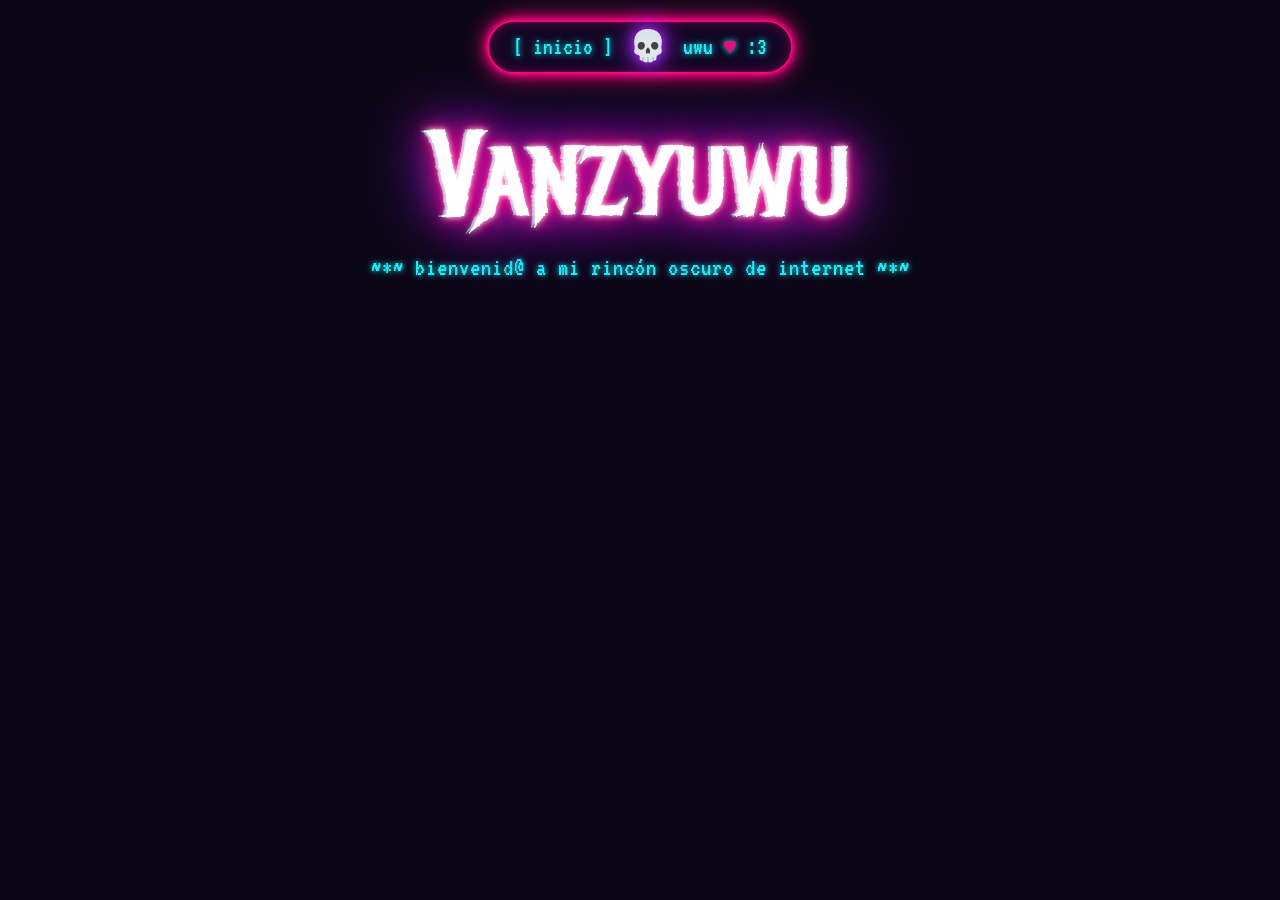
==== index.html @ c4cfd29f "feat: fondo de estrellas, menú píldora emo y título con glow Co-Authored-By: Claude Opus 5.5 <norepl" ====
<!DOCTYPE html>
<html lang="es">
<head>
  <meta charset="UTF-8">
  <meta name="viewport" content="width=device-width, initial-scale=1.0">
  <title>✦ Vanzy ✦ ~ mi rincón emo</title>
  <meta name="description" content="Página personal retro estilo MySpace / Scene / Emo 2000s">

  <!-- Fuentes: Metal Mania (títulos), VT323 (menús), Space Mono (texto) -->
  <link rel="preconnect" href="https://fonts.googleapis.com">
  <link rel="preconnect" href="https://fonts.gstatic.com" crossorigin>
  <link href="https://fonts.googleapis.com/css2?family=Metal+Mania&family=Space+Mono:ital,wght@0,400;0,700;1,400&family=VT323&display=swap" rel="stylesheet">

  <link rel="stylesheet" href="estilos.css">
</head>
<body>
  <!-- Fondo de estrellas animadas (se genera desde script.js) -->
  <div class="estrellas" aria-hidden="true"></div>

  <!-- Menú píldora emo -->
  <header class="cabecera" id="inicio">
    <nav class="menu-pildora" aria-label="Menú principal">
      <a href="#inicio" class="menu-link">[ inicio ]</a>
      <span class="menu-calavera" aria-hidden="true">💀</span>
      <a href="#sobre-mi" class="menu-link menu-uwu">uwu <span class="corazon">♥</span> :3</a>
    </nav>
  </header>

  <main class="contenedor">
    <!-- Título gigante con glow -->
    <div class="titulo-wrap">
      <h1 class="titulo-principal" data-texto="Vanzyuwu">Vanzyuwu</h1>
      <p class="subtitulo">~*~ bienvenid@ a mi rincón oscuro de internet ~*~</p>
    </div>

    <div class="grid-myspace">
      <!-- Columna izquierda: bienvenida, Top Bandas, películas, libros -->
      <section class="columna columna-izq"></section>

      <!-- Columna derecha: Spotify, Cositas sobre mí, Status / Mood -->
      <aside class="columna columna-der"></aside>
    </div>
  </main>

  <footer class="pie"></footer>

  <script src="script.js" defer></script>
</body>
</html>
---- estilos.css ----
/* =========================================================
   ✦ pagina-emo ✦ — estilos
   Estética retro Y2K / Scene / Emo / MySpace 2000s.
   El glow neón y los efectos llamativos son INTENCIONALES.
   Mobile-first: 1 columna por defecto, 2 columnas en pantallas grandes.
   ========================================================= */

/* ---------- Variables ---------- */
:root {
  --fondo: #0b0716;
  --cyan: #00ffff;
  --fucsia: #ff007f;
  --morado: #b026ff;
  --texto: #f1e9ff;

  --glow-cyan: 0 0 4px var(--cyan), 0 0 12px var(--cyan), 0 0 24px var(--cyan);
  --glow-fucsia: 0 0 4px var(--fucsia), 0 0 12px var(--fucsia), 0 0 24px var(--fucsia);
  --glow-morado: 0 0 4px var(--morado), 0 0 12px var(--morado), 0 0 24px var(--morado);

  --fuente-titulo: "Metal Mania", "Impact", fantasy;
  --fuente-menu: "VT323", "Courier New", monospace;
  --fuente-texto: "Space Mono", "Courier New", monospace;
}

/* ---------- Reset básico ---------- */
*,
*::before,
*::after {
  box-sizing: border-box;
}

html,
body {
  margin: 0;
  padding: 0;
}

body {
  min-height: 100vh;
  background: var(--fondo);
  color: var(--texto);
  font-family: var(--fuente-texto);
  font-size: 0.95rem;
  line-height: 1.6;
  overflow-x: hidden;
}

img {
  max-width: 100%;
  display: block;
}

/* ---------- Layout base (mobile-first) ---------- */
.contenedor {
  position: relative;
  z-index: 1;
  width: 100%;
  max-width: 1100px;
  margin: 0 auto;
  padding: 1rem;
}

.grid-myspace {
  display: grid;
  grid-template-columns: 1fr;
  gap: 1.5rem;
}

@media (min-width: 800px) {
  .grid-myspace {
    grid-template-columns: 1.6fr 1fr;
  }
}

/* ---------- Fondo de estrellas (capa fija detrás de todo) ---------- */
.estrellas {
  position: fixed;
  inset: 0;
  z-index: 0;
  pointer-events: none;
  overflow: hidden;
}

.estrella {
  position: absolute;
  bottom: -10px;
  width: var(--tam, 2px);
  height: var(--tam, 2px);
  border-radius: 50%;
  background: var(--color, #fff);
  box-shadow: 0 0 6px var(--color, #fff);
  opacity: var(--opacidad, 0.8);
  animation:
    subir var(--duracion, 20s) linear var(--retraso, 0s) infinite,
    titilar 2.5s ease-in-out var(--retraso, 0s) infinite alternate;
}

@keyframes subir {
  from { transform: translateY(0); }
  to   { transform: translateY(-110vh); }
}

@keyframes titilar {
  from { filter: brightness(0.6); }
  to   { filter: brightness(1.4); }
}

/* ---------- Menú píldora emo ---------- */
.cabecera {
  position: relative;
  z-index: 2;
  display: flex;
  justify-content: center;
  padding: 1.25rem 1rem 0;
}

.menu-pildora {
  display: flex;
  align-items: center;
  gap: 0.75rem;
  padding: 0.35rem 1.25rem;
  border: 2px solid var(--fucsia);
  border-radius: 999px;
  background: rgba(20, 8, 40, 0.85);
  box-shadow: var(--glow-fucsia), inset 0 0 12px rgba(255, 0, 127, 0.35);
  font-family: var(--fuente-menu);
  font-size: 1.5rem;
}

.menu-link {
  color: var(--cyan);
  text-decoration: none;
  text-shadow: 0 0 6px var(--cyan);
  padding: 0 0.25rem;
  border-radius: 6px;
  transition: color 0.2s, text-shadow 0.2s, transform 0.2s;
}

.menu-link:hover,
.menu-link:focus-visible {
  color: #fff;
  text-shadow: var(--glow-fucsia);
  transform: scale(1.1) rotate(-3deg);
  outline: none;
}

.menu-uwu:hover {
  transform: scale(1.1) rotate(3deg);
}

.corazon {
  display: inline-block;
  color: var(--fucsia);
  animation: latido 1s ease-in-out infinite;
}

@keyframes latido {
  0%, 100% { transform: scale(1); }
  30%      { transform: scale(1.3); }
}

.menu-calavera {
  font-size: 1.9rem;
  line-height: 1;
  filter: drop-shadow(0 0 6px var(--morado)) drop-shadow(0 0 12px var(--morado));
  animation: flotar 3s ease-in-out infinite;
  cursor: default;
  transition: transform 0.3s;
}

.menu-calavera:hover {
  animation: girar 0.6s ease-in-out;
}

@keyframes flotar {
  0%, 100% { transform: translateY(0); }
  50%      { transform: translateY(-4px); }
}

@keyframes girar {
  to { transform: rotate(360deg) scale(1.2); }
}

/* ---------- Título gigante con glow ---------- */
.titulo-wrap {
  text-align: center;
  margin: 1.5rem 0 2rem;
}

.titulo-principal {
  position: relative;
  margin: 0;
  font-family: var(--fuente-titulo);
  font-weight: 400;
  font-size: clamp(3rem, 14vw, 7.5rem);
  line-height: 1.05;
  color: #fff;
  text-shadow:
    0 0 6px #fff,
    0 0 14px var(--fucsia),
    0 0 28px var(--fucsia),
    0 0 48px var(--morado),
    0 0 80px var(--morado);
  animation: parpadeo-neon 5s infinite;
  word-break: break-word;
}

/* Capa cyan desplazada para el efecto "glitch" */
.titulo-principal::before {
  content: attr(data-texto);
  position: absolute;
  inset: 0;
  color: transparent;
  text-shadow: -3px 0 var(--cyan);
  opacity: 0.6;
  mix-blend-mode: screen;
  animation: glitch 3s infinite steps(1);
  pointer-events: none;
}

@keyframes parpadeo-neon {
  0%, 18%, 22%, 25%, 53%, 57%, 100% { opacity: 1; }
  20%, 24%, 55%                     { opacity: 0.55; }
}

@keyframes glitch {
  0%, 90%, 100% { transform: translate(0, 0); }
  92%           { transform: translate(-4px, 2px); }
  94%           { transform: translate(4px, -2px); }
  96%           { transform: translate(-2px, 0); }
}

.subtitulo {
  margin: 0.5rem 0 0;
  font-family: var(--fuente-menu);
  font-size: clamp(1.1rem, 4vw, 1.6rem);
  color: var(--cyan);
  text-shadow: 0 0 6px var(--cyan);
  letter-spacing: 1px;
}

/* ---------- Accesibilidad: sin animaciones si el usuario lo pide ---------- */
@media (prefers-reduced-motion: reduce) {
  *,
  *::before,
  *::after {
    animation: none !important;
    transition: none !important;
  }
}
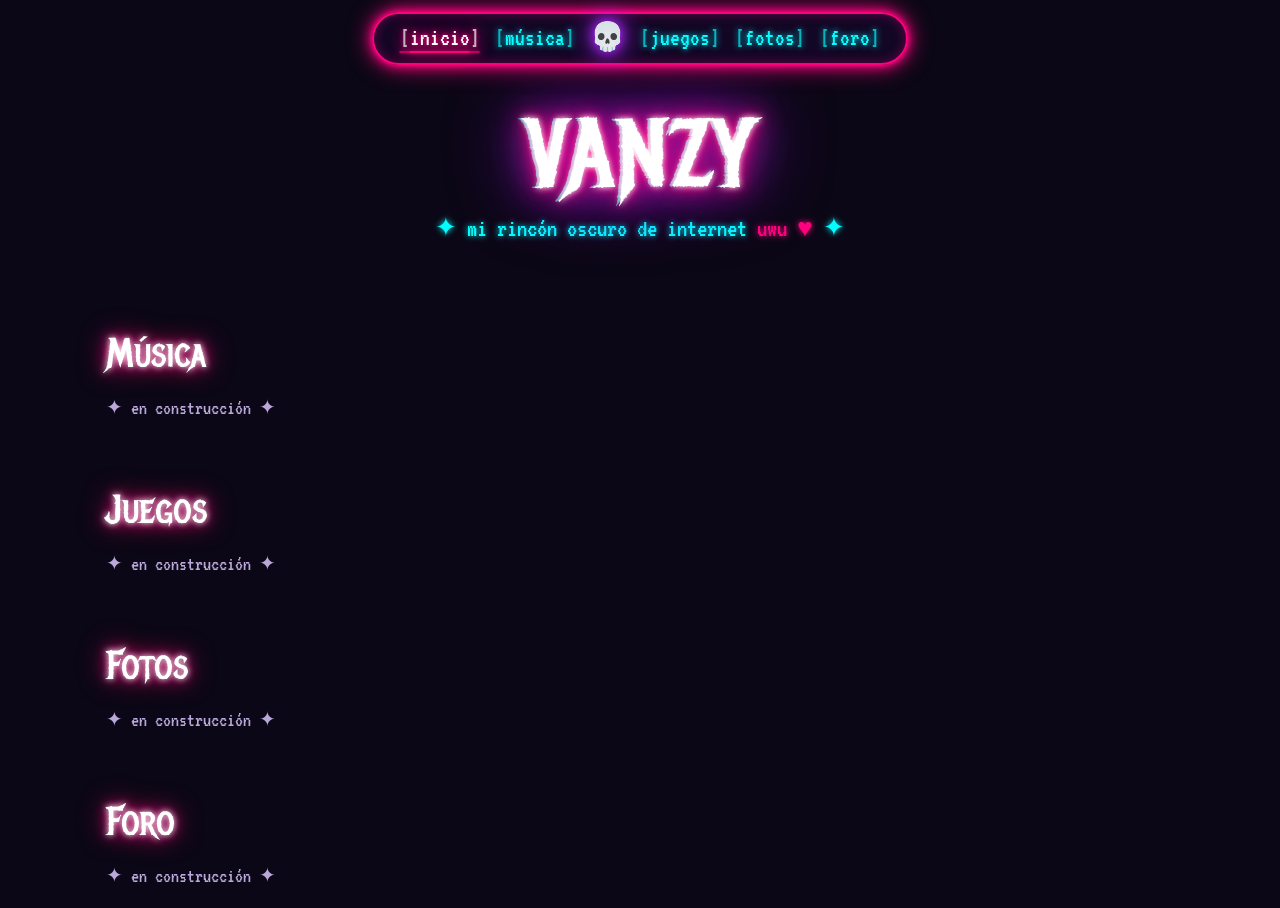
==== commit 8ff9f2d4: "feat: menú con anclas y estado activo, título VANZY y secciones base - Menú píldora con inicio/músic" ====
--- a/index.html
+++ b/index.html
@@ -3,8 +3,13 @@
 <head>
   <meta charset="UTF-8">
   <meta name="viewport" content="width=device-width, initial-scale=1.0">
-  <title>✦ Vanzy ✦ ~ mi rincón emo</title>
-  <meta name="description" content="Página personal retro estilo MySpace / Scene / Emo 2000s">
+  <title>✦ VANZY ✦ mi rincón emo de internet</title>
+  <meta name="description" content="VANZY: perfil personal estilo MySpace 2006 — música, juegos, fotos y libro de visitas. Hecho a mano con HTML, CSS y JS.">
+  <meta name="theme-color" content="#0b0716">
+  <meta property="og:title" content="✦ VANZY ✦">
+  <meta property="og:description" content="Perfil personal estilo MySpace 2006, hecho a mano con HTML, CSS y JS.">
+  <meta property="og:type" content="website">
+  <link rel="icon" href="img/favicon.svg" type="image/svg+xml">
 
   <!-- Fuentes: Metal Mania (títulos), VT323 (menús), Space Mono (texto) -->
   <link rel="preconnect" href="https://fonts.googleapis.com">
@@ -17,29 +22,56 @@
   <!-- Fondo de estrellas animadas (se genera desde script.js) -->
   <div class="estrellas" aria-hidden="true"></div>
 
-  <!-- Menú píldora emo -->
-  <header class="cabecera" id="inicio">
+  <a class="saltar" href="#contenido">saltar al contenido</a>
+
+  <!-- Menú píldora emo: anclas a cada sección -->
+  <header class="cabecera">
     <nav class="menu-pildora" aria-label="Menú principal">
-      <a href="#inicio" class="menu-link">[ inicio ]</a>
-      <span class="menu-calavera" aria-hidden="true">💀</span>
-      <a href="#sobre-mi" class="menu-link menu-uwu">uwu <span class="corazon">♥</span> :3</a>
+      <a href="#inicio" class="menu-link">inicio</a>
+      <a href="#musica" class="menu-link">música</a>
+      <span class="menu-calavera" aria-hidden="true"><span class="menu-calavera-giro">💀</span></span>
+      <a href="#juegos" class="menu-link">juegos</a>
+      <a href="#fotos" class="menu-link">fotos</a>
+      <a href="#foro" class="menu-link">foro</a>
     </nav>
   </header>
 
-  <main class="contenedor">
-    <!-- Título gigante con glow -->
-    <div class="titulo-wrap">
-      <h1 class="titulo-principal" data-texto="Vanzyuwu">Vanzyuwu</h1>
-      <p class="subtitulo">~*~ bienvenid@ a mi rincón oscuro de internet ~*~</p>
-    </div>
+  <main class="contenedor" id="contenido" tabindex="-1">
+    <!-- INICIO: título compacto + perfil MySpace -->
+    <section class="seccion seccion-inicio" id="inicio" aria-labelledby="titulo-principal">
+      <div class="titulo-wrap">
+        <h1 class="titulo-principal" id="titulo-principal" data-texto="VANZY">VANZY</h1>
+        <p class="subtitulo">✦ mi rincón oscuro de internet <span class="subtitulo-cute">uwu <span class="corazon" aria-hidden="true">♥</span></span> ✦</p>
+      </div>
 
-    <div class="grid-myspace">
-      <!-- Columna izquierda: bienvenida, Top Bandas, películas, libros -->
-      <section class="columna columna-izq"></section>
+      <div class="grid-myspace">
+        <!-- Columna izquierda: bio, Top Bandas, películas, libros -->
+        <div class="columna columna-izq"></div>
 
-      <!-- Columna derecha: Spotify, Cositas sobre mí, Status / Mood -->
-      <aside class="columna columna-der"></aside>
-    </div>
+        <!-- Columna derecha: status / mood, Spotify, cositas sobre mí -->
+        <aside class="columna columna-der" aria-label="Sobre mí"></aside>
+      </div>
+    </section>
+
+    <section class="seccion" id="musica" aria-labelledby="titulo-musica">
+      <h2 class="titulo-seccion" id="titulo-musica">Música</h2>
+      <p class="en-construccion">✦ en construcción ✦</p>
+    </section>
+
+    <section class="seccion" id="juegos" aria-labelledby="titulo-juegos">
+      <h2 class="titulo-seccion" id="titulo-juegos">Juegos</h2>
+      <p class="en-construccion">✦ en construcción ✦</p>
+    </section>
+
+    <section class="seccion" id="fotos" aria-labelledby="titulo-fotos">
+      <h2 class="titulo-seccion" id="titulo-fotos">Fotos</h2>
+      <p class="en-construccion">✦ en construcción ✦</p>
+    </section>
+
+    <section class="seccion" id="foro" aria-labelledby="titulo-foro">
+      <h2 class="titulo-seccion" id="titulo-foro">Foro</h2>
+      <p class="en-construccion">✦ en construcción ✦</p>
+    </section>
   </main>
 
   <footer class="pie"></footer>
--- a/estilos.css
+++ b/estilos.css
@@ -12,6 +12,8 @@
   --fucsia: #ff007f;
   --morado: #b026ff;
   --texto: #f1e9ff;
+  --texto-suave: #b9a8d9;
+  --panel: rgba(20, 8, 40, 0.85);
 
   --glow-cyan: 0 0 4px var(--cyan), 0 0 12px var(--cyan), 0 0 24px var(--cyan);
   --glow-fucsia: 0 0 4px var(--fucsia), 0 0 12px var(--fucsia), 0 0 24px var(--fucsia);
@@ -20,6 +22,8 @@
   --fuente-titulo: "Metal Mania", "Impact", fantasy;
   --fuente-menu: "VT323", "Courier New", monospace;
   --fuente-texto: "Space Mono", "Courier New", monospace;
+
+  --alto-menu: 4.5rem; /* reserva para el menú fijo al saltar a una ancla */
 }
 
 /* ---------- Reset básico ---------- */
@@ -33,6 +37,26 @@
 body {
   margin: 0;
   padding: 0;
+}
+
+html {
+  scroll-behavior: smooth;
+  scrollbar-color: var(--morado) var(--fondo);
+}
+
+::selection {
+  background: var(--fucsia);
+  color: #fff;
+}
+
+a {
+  color: var(--cyan);
+  text-underline-offset: 0.2em;
+}
+
+:focus-visible {
+  outline: 2px dashed var(--fucsia);
+  outline-offset: 4px;
 }
 
 body {
@@ -90,6 +114,7 @@
   background: var(--color, #fff);
   box-shadow: 0 0 6px var(--color, #fff);
   opacity: var(--opacidad, 0.8);
+  will-change: transform, opacity;
   animation:
     subir var(--duracion, 20s) linear var(--retraso, 0s) infinite,
     titilar 2.5s ease-in-out var(--retraso, 0s) infinite alternate;
@@ -101,75 +126,114 @@
 }
 
 @keyframes titilar {
-  from { filter: brightness(0.6); }
-  to   { filter: brightness(1.4); }
-}
-
-/* ---------- Menú píldora emo ---------- */
+  from { opacity: calc(var(--opacidad, 0.8) * 0.4); }
+  to   { opacity: var(--opacidad, 0.8); }
+}
+
+/* ---------- Saltar al contenido (visible solo con teclado) ---------- */
+.saltar {
+  position: fixed;
+  top: 0.75rem;
+  left: 0.75rem;
+  z-index: 10;
+  display: inline-flex;
+  align-items: center;
+  min-height: 44px;
+  padding: 0 1.25rem;
+  border-radius: 999px;
+  background: var(--fucsia);
+  color: var(--fondo);
+  font-family: var(--fuente-menu);
+  font-size: 1.25rem;
+  text-decoration: none;
+  transform: translateY(-200%);
+  transition: transform 0.2s;
+}
+
+.saltar:focus-visible {
+  transform: translateY(0);
+  outline-color: #fff;
+}
+
+/* ---------- Menú píldora emo (fijo arriba) ---------- */
 .cabecera {
-  position: relative;
-  z-index: 2;
+  position: sticky;
+  top: 0;
+  z-index: 5;
   display: flex;
   justify-content: center;
-  padding: 1.25rem 1rem 0;
+  padding: 0.75rem 1rem 0;
 }
 
 .menu-pildora {
   display: flex;
+  flex-wrap: wrap;
+  justify-content: center;
   align-items: center;
-  gap: 0.75rem;
-  padding: 0.35rem 1.25rem;
+  column-gap: 0.25rem;
+  padding: 0.15rem 1rem;
   border: 2px solid var(--fucsia);
-  border-radius: 999px;
-  background: rgba(20, 8, 40, 0.85);
+  border-radius: 1.75rem;
+  background: var(--panel);
   box-shadow: var(--glow-fucsia), inset 0 0 12px rgba(255, 0, 127, 0.35);
   font-family: var(--fuente-menu);
-  font-size: 1.5rem;
+  font-size: 1.35rem;
+  line-height: 1;
 }
 
 .menu-link {
+  display: inline-flex;
+  align-items: center;
+  min-height: 44px;
+  padding: 0 0.35rem;
   color: var(--cyan);
   text-decoration: none;
   text-shadow: 0 0 6px var(--cyan);
-  padding: 0 0.25rem;
   border-radius: 6px;
   transition: color 0.2s, text-shadow 0.2s, transform 0.2s;
 }
 
+/* Corchetes decorativos: el lector de pantalla no los lee */
+.menu-link::before { content: "[" / ""; opacity: 0.7; }
+.menu-link::after  { content: "]" / ""; opacity: 0.7; }
+
 .menu-link:hover,
 .menu-link:focus-visible {
   color: #fff;
   text-shadow: var(--glow-fucsia);
   transform: scale(1.1) rotate(-3deg);
-  outline: none;
-}
-
-.menu-uwu:hover {
+}
+
+.menu-link:nth-of-type(even):hover,
+.menu-link:nth-of-type(even):focus-visible {
   transform: scale(1.1) rotate(3deg);
 }
 
-.corazon {
+/* Sección visible ahora mismo (lo marca script.js) */
+.menu-link[aria-current="true"] {
+  color: #fff;
+  text-shadow: var(--glow-fucsia);
+  text-decoration: underline 2px var(--fucsia);
+  text-underline-offset: 6px;
+}
+
+/* La calavera flota (capa externa) y gira en hover (capa interna): sin saltos */
+.menu-calavera {
   display: inline-block;
-  color: var(--fucsia);
-  animation: latido 1s ease-in-out infinite;
-}
-
-@keyframes latido {
-  0%, 100% { transform: scale(1); }
-  30%      { transform: scale(1.3); }
-}
-
-.menu-calavera {
-  font-size: 1.9rem;
+  margin: 0 0.35rem;
+  font-size: 1.75rem;
   line-height: 1;
   filter: drop-shadow(0 0 6px var(--morado)) drop-shadow(0 0 12px var(--morado));
   animation: flotar 3s ease-in-out infinite;
-  cursor: default;
-  transition: transform 0.3s;
-}
-
-.menu-calavera:hover {
-  animation: girar 0.6s ease-in-out;
+}
+
+.menu-calavera-giro {
+  display: inline-block;
+  transition: transform 0.6s ease-in-out;
+}
+
+.menu-pildora:hover .menu-calavera-giro {
+  transform: rotate(360deg) scale(1.15);
 }
 
 @keyframes flotar {
@@ -177,14 +241,71 @@
   50%      { transform: translateY(-4px); }
 }
 
-@keyframes girar {
-  to { transform: rotate(360deg) scale(1.2); }
-}
-
-/* ---------- Título gigante con glow ---------- */
+/* En pantallas angostas los corchetes se van para que todo quepa en una fila */
+@media (max-width: 479px) {
+  .menu-pildora {
+    column-gap: 0;
+    padding: 0.1rem 0.5rem;
+    font-size: 1.2rem;
+  }
+
+  .menu-link {
+    padding: 0 0.3rem;
+  }
+
+  .menu-link::before,
+  .menu-link::after {
+    content: none;
+  }
+
+  .menu-calavera {
+    margin: 0 0.15rem;
+    font-size: 1.5rem;
+  }
+}
+
+@media (min-width: 480px) {
+  .menu-pildora {
+    border-radius: 999px;
+    padding: 0.15rem 1.25rem;
+    font-size: 1.5rem;
+  }
+}
+
+/* ---------- Secciones ancla ---------- */
+.seccion {
+  scroll-margin-top: var(--alto-menu);
+}
+
+.seccion + .seccion {
+  margin-top: 4rem;
+}
+
+.titulo-seccion {
+  margin: 0 0 1rem;
+  font-family: var(--fuente-titulo);
+  font-weight: 400;
+  font-size: clamp(1.75rem, 5vw, 2.5rem);
+  line-height: 1.1;
+  color: #fff;
+  text-shadow: 0 0 6px #fff, 0 0 14px var(--fucsia), 0 0 28px var(--fucsia);
+}
+
+.en-construccion {
+  margin: 0;
+  font-family: var(--fuente-menu);
+  font-size: 1.25rem;
+  color: var(--texto-suave);
+}
+
+.contenedor:focus {
+  outline: none;
+}
+
+/* ---------- Título VANZY con glow ---------- */
 .titulo-wrap {
   text-align: center;
-  margin: 1.5rem 0 2rem;
+  margin: 1.5rem 0;
 }
 
 .titulo-principal {
@@ -192,8 +313,9 @@
   margin: 0;
   font-family: var(--fuente-titulo);
   font-weight: 400;
-  font-size: clamp(3rem, 14vw, 7.5rem);
+  font-size: clamp(3.5rem, 16vw, 6rem);
   line-height: 1.05;
+  letter-spacing: 0.02em;
   color: #fff;
   text-shadow:
     0 0 6px #fff,
@@ -202,7 +324,6 @@
     0 0 48px var(--morado),
     0 0 80px var(--morado);
   animation: parpadeo-neon 5s infinite;
-  word-break: break-word;
 }
 
 /* Capa cyan desplazada para el efecto "glitch" */
@@ -233,14 +354,35 @@
 .subtitulo {
   margin: 0.5rem 0 0;
   font-family: var(--fuente-menu);
-  font-size: clamp(1.1rem, 4vw, 1.6rem);
+  font-size: clamp(1.25rem, 4vw, 1.6rem);
+  line-height: 1.2;
   color: var(--cyan);
   text-shadow: 0 0 6px var(--cyan);
-  letter-spacing: 1px;
+  text-wrap: balance;
+}
+
+.subtitulo-cute {
+  white-space: nowrap;
+  color: var(--fucsia);
+  text-shadow: 0 0 6px var(--fucsia);
+}
+
+.corazon {
+  display: inline-block;
+  animation: latido 1s ease-in-out infinite;
+}
+
+@keyframes latido {
+  0%, 100% { transform: scale(1); }
+  30%      { transform: scale(1.3); }
 }
 
 /* ---------- Accesibilidad: sin animaciones si el usuario lo pide ---------- */
 @media (prefers-reduced-motion: reduce) {
+  html {
+    scroll-behavior: auto;
+  }
+
   *,
   *::before,
   *::after {
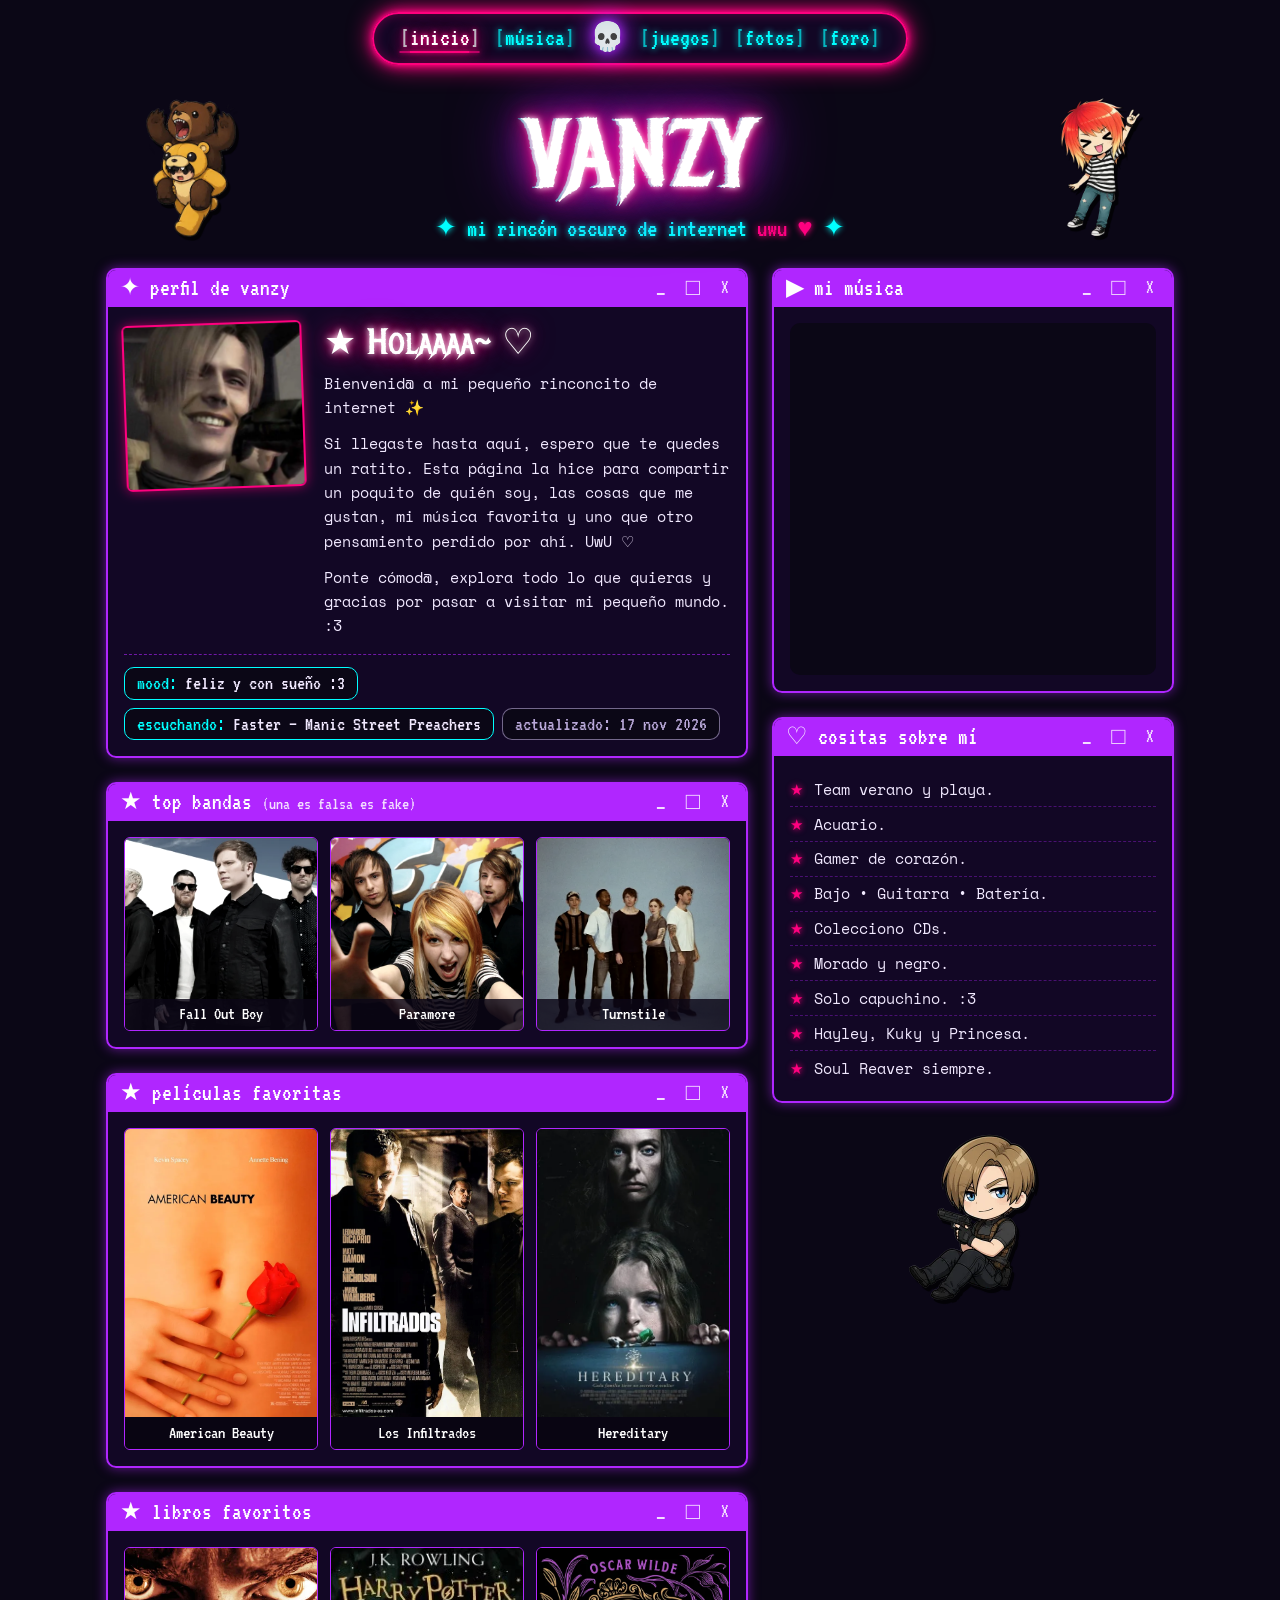
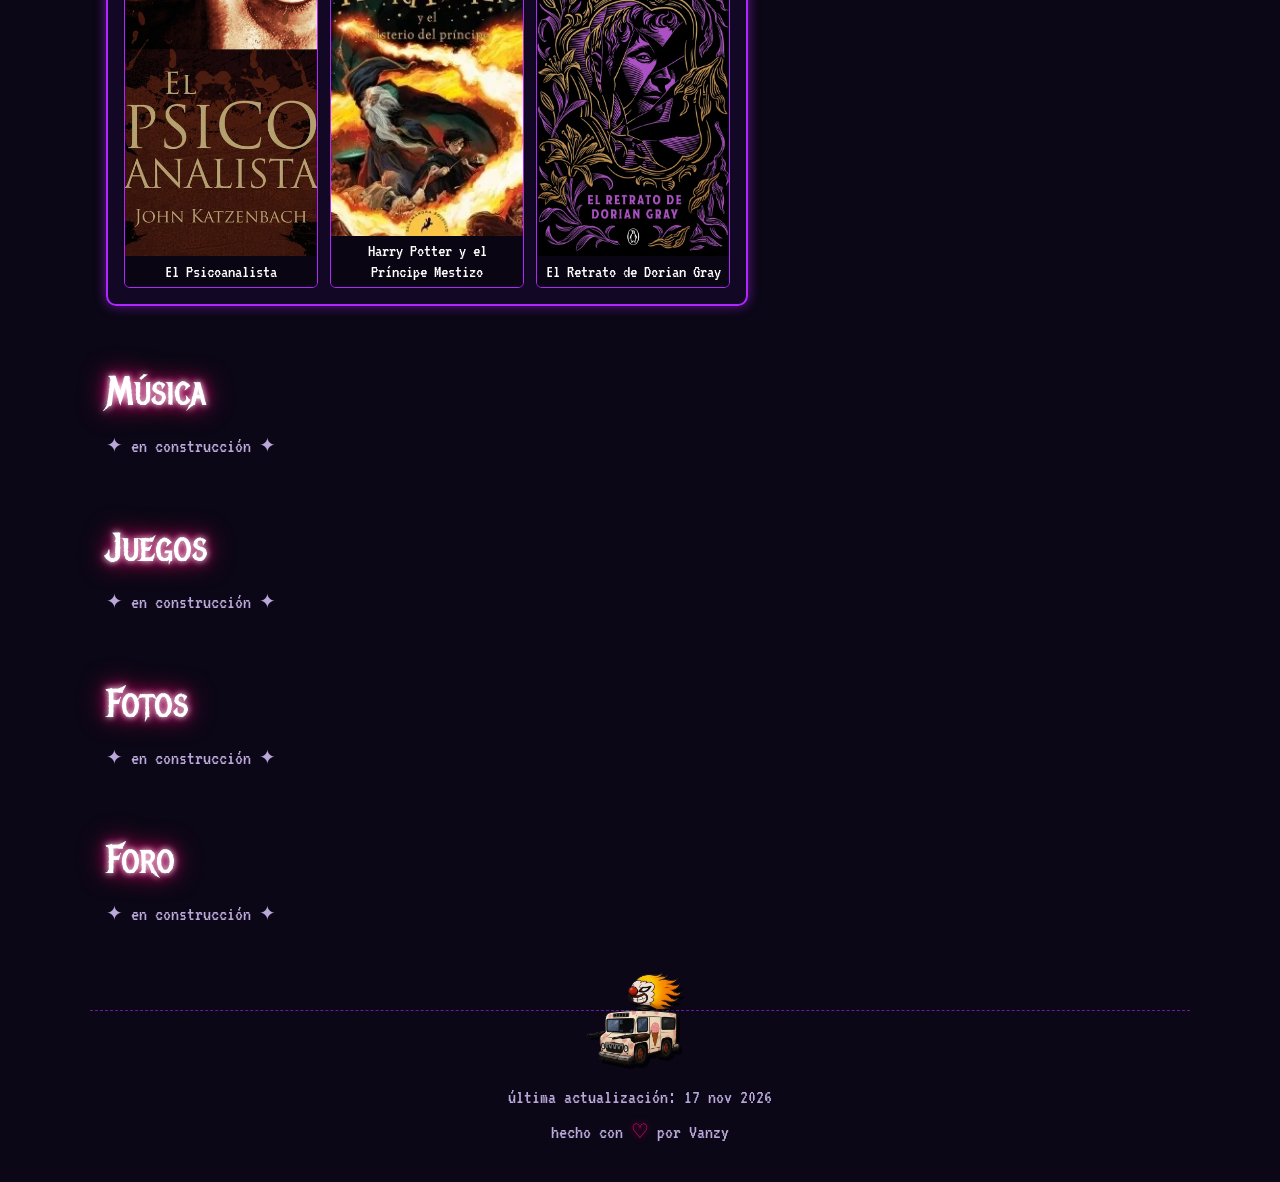
==== commit b47d17b7: "feat: perfil MySpace en el inicio con datos.js editable - datos.js: mood, escuchando, fecha, bio, ba" ====
--- a/index.html
+++ b/index.html
@@ -40,16 +40,72 @@
     <!-- INICIO: título compacto + perfil MySpace -->
     <section class="seccion seccion-inicio" id="inicio" aria-labelledby="titulo-principal">
       <div class="titulo-wrap">
+        <img class="sticker sticker-oso" src="img/stickers/sticker-1.webp" alt="" width="400" height="400">
         <h1 class="titulo-principal" id="titulo-principal" data-texto="VANZY">VANZY</h1>
         <p class="subtitulo">✦ mi rincón oscuro de internet <span class="subtitulo-cute">uwu <span class="corazon" aria-hidden="true">♥</span></span> ✦</p>
+        <img class="sticker sticker-hayley" src="img/stickers/sticker-4.webp" alt="" width="400" height="400">
       </div>
 
       <div class="grid-myspace">
-        <!-- Columna izquierda: bio, Top Bandas, películas, libros -->
-        <div class="columna columna-izq"></div>
+        <!-- Columna izquierda: perfil + bio, Top Bandas, películas, libros -->
+        <div class="columna columna-izq">
+          <article class="ventana ventana-perfil">
+            <h2 class="ventana-barra"><span>✦ perfil de vanzy</span><span class="ventana-botones" aria-hidden="true">_ □ ×</span></h2>
+            <div class="ventana-cuerpo perfil">
+              <img class="perfil-avatar" id="perfil-avatar" src="img/avatar.webp" alt="Foto de perfil de Vanzy" width="400" height="368">
+              <div class="perfil-texto">
+                <p class="perfil-saludo" id="perfil-saludo"></p>
+                <div class="perfil-bio" id="perfil-bio"></div>
+              </div>
+              <ul class="perfil-estado" aria-label="Status">
+                <li class="chip"><span class="chip-etiqueta">mood:</span> <span id="estado-mood"></span></li>
+                <li class="chip"><span class="chip-etiqueta">escuchando:</span> <span id="estado-escuchando"></span></li>
+                <li class="chip chip-fecha"><span class="chip-etiqueta">actualizado:</span> <time id="estado-fecha"></time></li>
+              </ul>
+            </div>
+          </article>
 
-        <!-- Columna derecha: status / mood, Spotify, cositas sobre mí -->
-        <aside class="columna columna-der" aria-label="Sobre mí"></aside>
+          <article class="ventana">
+            <h2 class="ventana-barra"><span>★ top bandas <small class="ventana-nota" id="bandas-nota"></small></span><span class="ventana-botones" aria-hidden="true">_ □ ×</span></h2>
+            <div class="ventana-cuerpo">
+              <ul class="grilla-portadas" id="lista-bandas"></ul>
+            </div>
+          </article>
+
+          <article class="ventana">
+            <h2 class="ventana-barra"><span>★ películas favoritas</span><span class="ventana-botones" aria-hidden="true">_ □ ×</span></h2>
+            <div class="ventana-cuerpo">
+              <ul class="grilla-portadas" id="lista-peliculas"></ul>
+            </div>
+          </article>
+
+          <article class="ventana">
+            <h2 class="ventana-barra"><span>★ libros favoritos</span><span class="ventana-botones" aria-hidden="true">_ □ ×</span></h2>
+            <div class="ventana-cuerpo">
+              <ul class="grilla-portadas" id="lista-libros"></ul>
+            </div>
+          </article>
+        </div>
+
+        <!-- Columna derecha: Spotify y cositas sobre mí -->
+        <aside class="columna columna-der" aria-label="Más sobre mí">
+          <article class="ventana">
+            <h2 class="ventana-barra"><span>▶ mi música</span><span class="ventana-botones" aria-hidden="true">_ □ ×</span></h2>
+            <div class="ventana-cuerpo">
+              <iframe class="spotify" id="spotify-playlist" title="Mi playlist en Spotify" height="352" loading="lazy"
+                allow="autoplay; clipboard-write; encrypted-media; fullscreen; picture-in-picture"></iframe>
+            </div>
+          </article>
+
+          <article class="ventana">
+            <h2 class="ventana-barra"><span>♡ cositas sobre mí</span><span class="ventana-botones" aria-hidden="true">_ □ ×</span></h2>
+            <div class="ventana-cuerpo">
+              <ul class="cositas" id="lista-cositas"></ul>
+            </div>
+          </article>
+
+          <img class="sticker sticker-leon" src="img/stickers/sticker-2.webp" alt="" width="400" height="400" loading="lazy">
+        </aside>
       </div>
     </section>
 
@@ -74,8 +130,13 @@
     </section>
   </main>
 
-  <footer class="pie"></footer>
+  <footer class="pie">
+    <img class="sticker sticker-camion" src="img/stickers/sticker-3.webp" alt="" width="400" height="400" loading="lazy">
+    <p>última actualización: <time id="pie-fecha"></time></p>
+    <p>hecho con <span class="pie-corazon">♡</span> por Vanzy</p>
+  </footer>
 
+  <script src="datos.js" defer></script>
   <script src="script.js" defer></script>
 </body>
 </html>
--- a/estilos.css
+++ b/estilos.css
@@ -377,6 +377,370 @@
   30%      { transform: scale(1.3); }
 }
 
+/* ---------- Stickers (decoración, nunca se salen del contenedor) ---------- */
+.titulo-wrap {
+  position: relative;
+}
+
+.sticker {
+  position: absolute;
+  z-index: 3;
+  height: auto;
+  pointer-events: none;
+  filter: drop-shadow(3px 4px 0 rgba(0, 0, 0, 0.7));
+  animation: flotar-sticker 4s ease-in-out infinite;
+}
+
+.sticker-oso {
+  width: clamp(72px, 18vw, 170px);
+  top: 50%;
+  left: 0;
+  translate: 0 -55%;
+  --giro: -8deg;
+}
+
+.sticker-hayley {
+  width: clamp(64px, 16vw, 150px);
+  top: 50%;
+  right: 0;
+  translate: 0 -55%;
+  --giro: 6deg;
+  animation-delay: -2s;
+}
+
+.sticker-leon {
+  position: relative;
+  display: block;
+  width: min(60%, 200px);
+  margin: -0.5rem auto 0;
+  --giro: -4deg;
+  animation-delay: -1s;
+}
+
+@keyframes flotar-sticker {
+  0%, 100% { transform: translateY(0) rotate(var(--giro, 0deg)); }
+  50%      { transform: translateY(-8px) rotate(calc(var(--giro, 0deg) * -0.5)); }
+}
+
+/* ---------- Grilla MySpace ---------- */
+.columna {
+  display: flex;
+  flex-direction: column;
+  gap: 1.5rem;
+  min-width: 0;
+}
+
+/* ---------- Ventana (componente insignia) ---------- */
+.ventana {
+  border: 2px solid var(--morado);
+  border-radius: 10px;
+  background: var(--panel);
+  box-shadow: 0 0 12px rgba(176, 38, 255, 0.55);
+  overflow: hidden;
+}
+
+.ventana-barra {
+  display: flex;
+  justify-content: space-between;
+  align-items: baseline;
+  gap: 0.75rem;
+  margin: 0;
+  padding: 0.25rem 0.75rem;
+  background: var(--morado);
+  color: #fff;
+  font-family: var(--fuente-menu);
+  font-weight: 400;
+  font-size: 1.5rem;
+  line-height: 1.2;
+}
+
+.ventana-nota {
+  font-size: 1.1rem;
+  opacity: 0.85;
+  white-space: nowrap;
+}
+
+@media (max-width: 420px) {
+  .ventana-botones {
+    display: none;
+  }
+}
+
+.ventana-botones {
+  flex-shrink: 0;
+  letter-spacing: 0.2em;
+  opacity: 0.85;
+}
+
+.ventana-cuerpo {
+  padding: 1rem;
+}
+
+/* ---------- Perfil ---------- */
+.perfil {
+  display: grid;
+  grid-template-columns: 1fr;
+  gap: 1rem;
+}
+
+.perfil-avatar {
+  width: min(100%, 220px);
+  height: auto;
+  aspect-ratio: 400 / 368;
+  object-fit: cover;
+  justify-self: center;
+  border: 2px solid var(--fucsia);
+  border-radius: 6px;
+  box-shadow: 0 0 12px rgba(255, 0, 127, 0.6);
+  rotate: -2deg;
+}
+
+.perfil-saludo {
+  margin: 0 0 0.5rem;
+  font-family: var(--fuente-titulo);
+  font-size: clamp(1.75rem, 5vw, 2.25rem);
+  line-height: 1.1;
+  color: #fff;
+  text-shadow: 0 0 6px #fff, 0 0 14px var(--fucsia), 0 0 28px var(--fucsia);
+}
+
+.perfil-bio p {
+  margin: 0 0 0.75rem;
+  max-width: 62ch;
+}
+
+.perfil-bio p:last-child {
+  margin-bottom: 0;
+}
+
+.perfil-estado {
+  display: flex;
+  flex-wrap: wrap;
+  gap: 0.5rem;
+  margin: 0;
+  padding: 0.75rem 0 0;
+  border-top: 1px dashed rgba(176, 38, 255, 0.6);
+  list-style: none;
+}
+
+@media (min-width: 560px) {
+  .perfil {
+    grid-template-columns: 180px 1fr;
+    column-gap: 1.25rem;
+  }
+
+  .perfil-avatar {
+    width: 100%;
+    align-self: start;
+  }
+
+  .perfil-estado {
+    grid-column: 1 / -1;
+  }
+}
+
+/* ---------- Chips de status ---------- */
+.chip {
+  display: inline-block;
+  padding: 0.15rem 0.75rem;
+  border: 1px solid var(--cyan);
+  border-radius: 10px;
+  background: var(--fondo);
+  color: var(--texto);
+  font-family: var(--fuente-menu);
+  font-size: 1.25rem;
+  line-height: 1.3;
+}
+
+.chip-etiqueta {
+  color: var(--cyan);
+}
+
+.chip-fecha {
+  border-color: rgba(185, 168, 217, 0.6);
+  color: var(--texto-suave);
+}
+
+.chip-fecha .chip-etiqueta {
+  color: var(--texto-suave);
+}
+
+/* ---------- Portadas (bandas, películas, libros) ---------- */
+.grilla-portadas {
+  display: grid;
+  grid-template-columns: repeat(3, 1fr);
+  gap: 0.75rem;
+  margin: 0;
+  padding: 0;
+  list-style: none;
+}
+
+.portada,
+.banda-cara {
+  position: relative;
+  display: block;
+  overflow: hidden;
+  border: 1px solid var(--morado);
+  border-radius: 6px;
+  background: #000;
+}
+
+.portada {
+  display: flex;
+  flex-direction: column;
+  transition: transform 0.2s, border-color 0.2s, box-shadow 0.2s;
+}
+
+.portada img {
+  aspect-ratio: 2 / 3;
+  height: auto;
+}
+
+/* En pelis y libros el nombre va debajo, así no tapa la portada */
+.portada .portada-nombre {
+  position: static;
+  flex-grow: 1;
+  display: flex;
+  align-items: center;
+  justify-content: center;
+}
+
+.portada:hover {
+  transform: translateY(-4px) rotate(-1deg);
+  border-color: var(--fucsia);
+  box-shadow: 0 0 12px rgba(255, 0, 127, 0.6);
+}
+
+.portada img,
+.banda-cara img {
+  width: 100%;
+  height: 100%;
+  object-fit: cover;
+}
+
+.portada-nombre {
+  position: absolute;
+  inset: auto 0 0;
+  padding: 0.35rem 0.4rem;
+  background: rgba(11, 7, 22, 0.82);
+  color: #fff;
+  font-family: var(--fuente-menu);
+  font-size: clamp(1rem, 3.2vw, 1.15rem);
+  line-height: 1.1;
+  text-align: center;
+  text-wrap: balance;
+  hyphens: auto;
+}
+
+/* Tarjeta de banda que gira: frente = banda, dorso = disco */
+.banda {
+  display: block;
+  aspect-ratio: 1;
+  perspective: 900px;
+  border-radius: 6px;
+  text-decoration: none;
+}
+
+.banda-giro {
+  position: relative;
+  display: block;
+  width: 100%;
+  height: 100%;
+  transform-style: preserve-3d;
+  transition: transform 0.6s cubic-bezier(0.4, 0, 0.2, 1);
+}
+
+.banda-cara {
+  position: absolute;
+  inset: 0;
+  backface-visibility: hidden;
+}
+
+.banda-frente img {
+  filter: grayscale(40%) contrast(110%);
+}
+
+.banda-dorso {
+  transform: rotateY(180deg);
+  border-color: var(--fucsia);
+  box-shadow: 0 0 12px rgba(255, 0, 127, 0.7);
+}
+
+.banda-dorso .portada-nombre {
+  color: var(--cyan);
+}
+
+.banda:hover .banda-giro,
+.banda:focus-visible .banda-giro,
+.banda.volteada .banda-giro {
+  transform: rotateY(180deg);
+}
+
+/* ---------- Spotify y cositas ---------- */
+.spotify {
+  display: block;
+  width: 100%;
+  border: 0;
+  border-radius: 10px;
+  background: var(--fondo);
+}
+
+.cositas {
+  margin: 0;
+  padding: 0;
+  list-style: none;
+}
+
+.cositas li {
+  position: relative;
+  padding: 0.3rem 0 0.3rem 1.5rem;
+  border-bottom: 1px dashed rgba(176, 38, 255, 0.35);
+}
+
+.cositas li:last-child {
+  border-bottom: 0;
+}
+
+.cositas li::before {
+  content: "★" / "";
+  position: absolute;
+  left: 0;
+  color: var(--fucsia);
+  text-shadow: 0 0 6px var(--fucsia);
+}
+
+/* ---------- Footer ---------- */
+.pie {
+  position: relative;
+  z-index: 1;
+  max-width: 1100px;
+  margin: 4rem auto 0;
+  padding: 1.5rem 1rem 2rem;
+  border-top: 1px dashed rgba(176, 38, 255, 0.6);
+  font-family: var(--fuente-menu);
+  font-size: 1.25rem;
+  color: var(--texto-suave);
+  text-align: center;
+}
+
+.pie p {
+  margin: 0.15rem 0;
+}
+
+.pie-corazon {
+  color: var(--fucsia);
+  text-shadow: 0 0 6px var(--fucsia);
+}
+
+.sticker-camion {
+  position: relative;
+  display: block;
+  width: 110px;
+  margin: -4.5rem auto 0.5rem;
+  --giro: 4deg;
+  animation-delay: -3s;
+}
+
 /* ---------- Accesibilidad: sin animaciones si el usuario lo pide ---------- */
 @media (prefers-reduced-motion: reduce) {
   html {
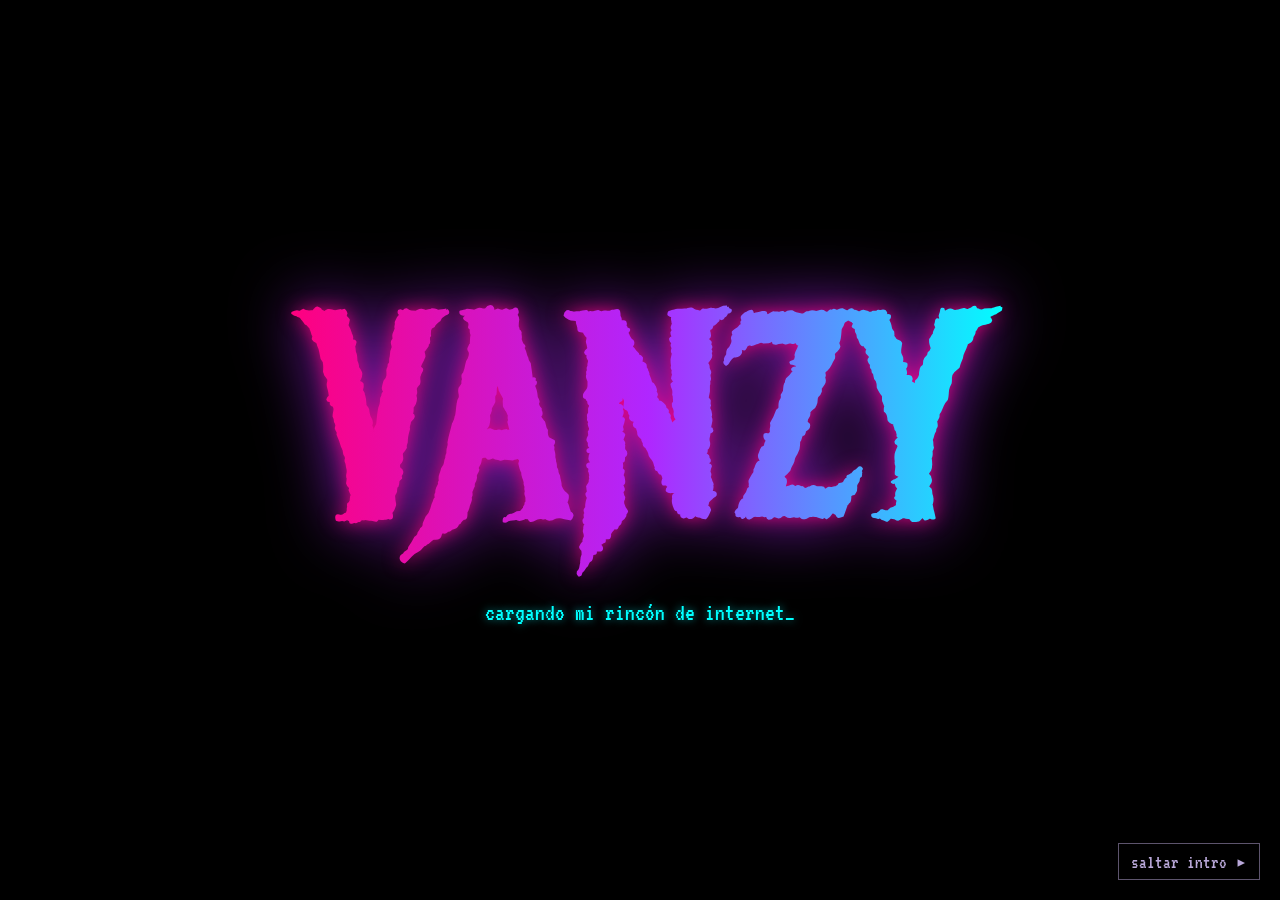
==== commit f0cb4ab1: "feat: inicio VANZY.EXE, escritorio Y2K con intro neón - Escritorio con ventanas que se arrastran, mi" ====
--- a/index.html
+++ b/index.html
@@ -3,137 +3,238 @@
 <head>
   <meta charset="UTF-8">
   <meta name="viewport" content="width=device-width, initial-scale=1.0">
-  <title>✦ VANZY ✦ mi rincón emo de internet</title>
-  <meta name="description" content="VANZY: perfil personal estilo MySpace 2006 — música, juegos, fotos y libro de visitas. Hecho a mano con HTML, CSS y JS.">
+  <title>VANZY.EXE ✦ mi rincón de internet</title>
+  <meta name="description" content="VANZY: mi rincón de internet como un escritorio Y2K. Abre las ventanas y conóceme: música, bandas, pelis, libros y cositas sobre mí.">
   <meta name="theme-color" content="#0b0716">
-  <meta property="og:title" content="✦ VANZY ✦">
-  <meta property="og:description" content="Perfil personal estilo MySpace 2006, hecho a mano con HTML, CSS y JS.">
+  <meta property="og:title" content="VANZY.EXE ✦">
+  <meta property="og:description" content="Mi rincón de internet como un escritorio Y2K. Pasa y abre las ventanas :3">
   <meta property="og:type" content="website">
   <link rel="icon" href="img/favicon.svg" type="image/svg+xml">
 
-  <!-- Fuentes: Metal Mania (títulos), VT323 (menús), Space Mono (texto) -->
+  <!-- Fuentes: Metal Mania (marca), VT323 (sistema), Space Mono (texto) -->
   <link rel="preconnect" href="https://fonts.googleapis.com">
   <link rel="preconnect" href="https://fonts.gstatic.com" crossorigin>
   <link href="https://fonts.googleapis.com/css2?family=Metal+Mania&family=Space+Mono:ital,wght@0,400;0,700;1,400&family=VT323&display=swap" rel="stylesheet">
 
   <link rel="stylesheet" href="estilos.css">
+
+  <!-- Intro: se muestra una vez por visita (y nunca con movimiento reducido).
+       Se decide aquí, antes de pintar, para que no se vea un "flash" del escritorio. -->
+  <script>
+    try {
+      var sinMovimiento = window.matchMedia("(prefers-reduced-motion: reduce)").matches;
+      if (!sinMovimiento && !sessionStorage.getItem("vanzy-intro-vista")) {
+        document.documentElement.classList.add("con-intro");
+      }
+    } catch (e) {}
+  </script>
 </head>
-<body>
-  <!-- Fondo de estrellas animadas (se genera desde script.js) -->
-  <div class="estrellas" aria-hidden="true"></div>
-
-  <a class="saltar" href="#contenido">saltar al contenido</a>
-
-  <!-- Menú píldora emo: anclas a cada sección -->
-  <header class="cabecera">
-    <nav class="menu-pildora" aria-label="Menú principal">
-      <a href="#inicio" class="menu-link">inicio</a>
-      <a href="#musica" class="menu-link">música</a>
-      <span class="menu-calavera" aria-hidden="true"><span class="menu-calavera-giro">💀</span></span>
-      <a href="#juegos" class="menu-link">juegos</a>
-      <a href="#fotos" class="menu-link">fotos</a>
-      <a href="#foro" class="menu-link">foro</a>
+<body class="arrancando">
+  <!-- ===================== INTRO ===================== -->
+  <div class="intro" id="intro" aria-hidden="true">
+    <svg class="intro-logo" viewBox="0 0 1000 320" preserveAspectRatio="xMidYMid meet">
+      <text class="intro-relleno" x="500" y="250" text-anchor="middle">VANZY</text>
+      <text class="intro-tubo" x="500" y="250" text-anchor="middle">VANZY</text>
+    </svg>
+    <p class="intro-texto">cargando mi rincón de internet<span class="intro-cursor">_</span></p>
+    <button class="intro-saltar" id="intro-saltar" type="button" tabindex="-1">saltar intro ▸</button>
+  </div>
+
+  <a class="saltar" href="#ventana-perfil">saltar al perfil</a>
+
+  <!-- ===================== FONDO VIVO ===================== -->
+  <div class="fondo" aria-hidden="true">
+    <div class="aurora aurora-1"></div>
+    <div class="aurora aurora-2"></div>
+    <canvas class="cielo" id="cielo"></canvas>
+    <!-- Wallpaper: VANZY gigante como tubo de neón que se dibuja solo -->
+    <svg class="wallpaper" viewBox="0 0 1000 320" preserveAspectRatio="xMidYMid meet">
+      <defs>
+        <linearGradient id="tubo" x1="0" y1="0" x2="1" y2="0">
+          <stop offset="0" stop-color="#ff007f"/>
+          <stop offset=".5" stop-color="#b026ff"/>
+          <stop offset="1" stop-color="#00ffff"/>
+        </linearGradient>
+      </defs>
+      <text class="wallpaper-brillo" x="500" y="250" text-anchor="middle">VANZY</text>
+      <text class="wallpaper-tubo" x="500" y="250" text-anchor="middle">VANZY</text>
+    </svg>
+    <div class="scanlines"></div>
+  </div>
+
+  <!-- ===================== ÍCONOS (sprite SVG) ===================== -->
+  <svg width="0" height="0" style="position:absolute" aria-hidden="true">
+    <defs>
+      <symbol id="i-perfil" viewBox="0 0 24 24"><rect x="8" y="3" width="8" height="8"/><path d="M4 21v-3a4 4 0 0 1 4-4h8a4 4 0 0 1 4 4v3"/></symbol>
+      <symbol id="i-cd" viewBox="0 0 24 24"><circle cx="12" cy="12" r="9"/><circle cx="12" cy="12" r="2.5"/><path d="M12 5.5a6.5 6.5 0 0 1 6.5 6.5"/></symbol>
+      <symbol id="i-micro" viewBox="0 0 24 24"><rect x="9" y="2" width="6" height="11" rx="3"/><path d="M5 11a7 7 0 0 0 14 0M12 18v4M8 22h8"/></symbol>
+      <symbol id="i-libro" viewBox="0 0 24 24"><path d="M3 5h7a2 2 0 0 1 2 2v13a2 2 0 0 0-2-2H3zM21 5h-7a2 2 0 0 0-2 2v13a2 2 0 0 1 2-2h7z"/></symbol>
+      <symbol id="i-nota" viewBox="0 0 24 24"><path d="M4 3h16v12l-6 6H4z"/><path d="M14 21v-6h6M8 8h8M8 12h5"/></symbol>
+      <symbol id="i-musica" viewBox="0 0 24 24"><path d="M9 18V5l11-2v13"/><circle cx="6" cy="18" r="3"/><circle cx="17" cy="16" r="3"/></symbol>
+      <symbol id="i-juegos" viewBox="0 0 24 24"><rect x="2" y="7" width="20" height="11" rx="3"/><path d="M7 10v5M4.5 12.5h5M15.5 11h.01M18.5 14h.01"/></symbol>
+      <symbol id="i-fotos" viewBox="0 0 24 24"><rect x="3" y="7" width="18" height="13"/><path d="M8 7l2-3h4l2 3"/><circle cx="12" cy="13" r="3.5"/></symbol>
+      <symbol id="i-foro" viewBox="0 0 24 24"><rect x="3" y="5" width="18" height="14"/><path d="M3 6l9 7 9-7"/></symbol>
+      <symbol id="i-corazon" viewBox="0 0 24 24"><path d="M12 20s-8-5-8-11a4.5 4.5 0 0 1 8-2.8A4.5 4.5 0 0 1 20 9c0 6-8 11-8 11z"/></symbol>
+      <symbol id="i-min" viewBox="0 0 24 24"><path d="M6 17h12"/></symbol>
+      <symbol id="i-max" viewBox="0 0 24 24"><rect x="5" y="5" width="14" height="14"/><path d="M5 9h14"/></symbol>
+      <symbol id="i-cerrar" viewBox="0 0 24 24"><path d="M6 6l12 12M18 6L6 18"/></symbol>
+      <symbol id="i-anterior" viewBox="0 0 24 24"><path class="relleno" d="M6 5h2v14H6zM19 5l-10 7 10 7z"/></symbol>
+      <symbol id="i-play" viewBox="0 0 24 24"><path class="relleno" d="M7 4l13 8-13 8z"/></symbol>
+      <symbol id="i-pausa" viewBox="0 0 24 24"><path class="relleno" d="M6 5h4v14H6zM14 5h4v14h-4z"/></symbol>
+      <symbol id="i-stop" viewBox="0 0 24 24"><path class="relleno" d="M6 6h12v12H6z"/></symbol>
+      <symbol id="i-siguiente" viewBox="0 0 24 24"><path class="relleno" d="M16 5h2v14h-2zM5 5l10 7-10 7z"/></symbol>
+    </defs>
+  </svg>
+
+  <!-- ===================== ESCRITORIO ===================== -->
+  <main class="escritorio" id="escritorio">
+
+    <!-- Íconos del escritorio: abren ventanas -->
+    <nav class="iconos" aria-label="Íconos del escritorio">
+      <button class="icono" data-abre="ventana-perfil"><svg><use href="#i-perfil"/></svg><span>perfil.exe</span></button>
+      <button class="icono" data-abre="ventana-winamp"><svg><use href="#i-cd"/></svg><span>winamp</span></button>
+      <button class="icono" data-abre="ventana-bandas"><svg><use href="#i-micro"/></svg><span>top bandas</span></button>
+      <button class="icono" data-abre="ventana-favs"><svg><use href="#i-libro"/></svg><span>favoritos</span></button>
+      <button class="icono" data-abre="ventana-cositas"><svg><use href="#i-nota"/></svg><span>cositas.txt</span></button>
+      <button class="icono" data-aviso="música"><svg><use href="#i-musica"/></svg><span>música</span></button>
+      <button class="icono" data-aviso="juegos"><svg><use href="#i-juegos"/></svg><span>juegos</span></button>
+      <button class="icono" data-aviso="fotos"><svg><use href="#i-fotos"/></svg><span>fotos</span></button>
+      <button class="icono" data-aviso="foro"><svg><use href="#i-foro"/></svg><span>foro</span></button>
     </nav>
-  </header>
-
-  <main class="contenedor" id="contenido" tabindex="-1">
-    <!-- INICIO: título compacto + perfil MySpace -->
-    <section class="seccion seccion-inicio" id="inicio" aria-labelledby="titulo-principal">
-      <div class="titulo-wrap">
-        <img class="sticker sticker-oso" src="img/stickers/sticker-1.webp" alt="" width="400" height="400">
-        <h1 class="titulo-principal" id="titulo-principal" data-texto="VANZY">VANZY</h1>
-        <p class="subtitulo">✦ mi rincón oscuro de internet <span class="subtitulo-cute">uwu <span class="corazon" aria-hidden="true">♥</span></span> ✦</p>
-        <img class="sticker sticker-hayley" src="img/stickers/sticker-4.webp" alt="" width="400" height="400">
-      </div>
-
-      <div class="grid-myspace">
-        <!-- Columna izquierda: perfil + bio, Top Bandas, películas, libros -->
-        <div class="columna columna-izq">
-          <article class="ventana ventana-perfil">
-            <h2 class="ventana-barra"><span>✦ perfil de vanzy</span><span class="ventana-botones" aria-hidden="true">_ □ ×</span></h2>
-            <div class="ventana-cuerpo perfil">
-              <img class="perfil-avatar" id="perfil-avatar" src="img/avatar.webp" alt="Foto de perfil de Vanzy" width="400" height="368">
-              <div class="perfil-texto">
-                <p class="perfil-saludo" id="perfil-saludo"></p>
-                <div class="perfil-bio" id="perfil-bio"></div>
-              </div>
-              <ul class="perfil-estado" aria-label="Status">
-                <li class="chip"><span class="chip-etiqueta">mood:</span> <span id="estado-mood"></span></li>
-                <li class="chip"><span class="chip-etiqueta">escuchando:</span> <span id="estado-escuchando"></span></li>
-                <li class="chip chip-fecha"><span class="chip-etiqueta">actualizado:</span> <time id="estado-fecha"></time></li>
-              </ul>
-            </div>
-          </article>
-
-          <article class="ventana">
-            <h2 class="ventana-barra"><span>★ top bandas <small class="ventana-nota" id="bandas-nota"></small></span><span class="ventana-botones" aria-hidden="true">_ □ ×</span></h2>
-            <div class="ventana-cuerpo">
-              <ul class="grilla-portadas" id="lista-bandas"></ul>
-            </div>
-          </article>
-
-          <article class="ventana">
-            <h2 class="ventana-barra"><span>★ películas favoritas</span><span class="ventana-botones" aria-hidden="true">_ □ ×</span></h2>
-            <div class="ventana-cuerpo">
-              <ul class="grilla-portadas" id="lista-peliculas"></ul>
-            </div>
-          </article>
-
-          <article class="ventana">
-            <h2 class="ventana-barra"><span>★ libros favoritos</span><span class="ventana-botones" aria-hidden="true">_ □ ×</span></h2>
-            <div class="ventana-cuerpo">
-              <ul class="grilla-portadas" id="lista-libros"></ul>
-            </div>
-          </article>
-        </div>
-
-        <!-- Columna derecha: Spotify y cositas sobre mí -->
-        <aside class="columna columna-der" aria-label="Más sobre mí">
-          <article class="ventana">
-            <h2 class="ventana-barra"><span>▶ mi música</span><span class="ventana-botones" aria-hidden="true">_ □ ×</span></h2>
-            <div class="ventana-cuerpo">
-              <iframe class="spotify" id="spotify-playlist" title="Mi playlist en Spotify" height="352" loading="lazy"
-                allow="autoplay; clipboard-write; encrypted-media; fullscreen; picture-in-picture"></iframe>
-            </div>
-          </article>
-
-          <article class="ventana">
-            <h2 class="ventana-barra"><span>♡ cositas sobre mí</span><span class="ventana-botones" aria-hidden="true">_ □ ×</span></h2>
-            <div class="ventana-cuerpo">
-              <ul class="cositas" id="lista-cositas"></ul>
-            </div>
-          </article>
-
-          <img class="sticker sticker-leon" src="img/stickers/sticker-2.webp" alt="" width="400" height="400" loading="lazy">
-        </aside>
-      </div>
-    </section>
-
-    <section class="seccion" id="musica" aria-labelledby="titulo-musica">
-      <h2 class="titulo-seccion" id="titulo-musica">Música</h2>
-      <p class="en-construccion">✦ en construcción ✦</p>
-    </section>
-
-    <section class="seccion" id="juegos" aria-labelledby="titulo-juegos">
-      <h2 class="titulo-seccion" id="titulo-juegos">Juegos</h2>
-      <p class="en-construccion">✦ en construcción ✦</p>
-    </section>
-
-    <section class="seccion" id="fotos" aria-labelledby="titulo-fotos">
-      <h2 class="titulo-seccion" id="titulo-fotos">Fotos</h2>
-      <p class="en-construccion">✦ en construcción ✦</p>
-    </section>
-
-    <section class="seccion" id="foro" aria-labelledby="titulo-foro">
-      <h2 class="titulo-seccion" id="titulo-foro">Foro</h2>
-      <p class="en-construccion">✦ en construcción ✦</p>
+
+    <!-- Stickers pegados en el wallpaper (debajo de las ventanas) -->
+    <div class="stickers" aria-hidden="true">
+      <img class="sticker sticker-chica" src="img/stickers/sticker-4.webp" alt="" width="400" height="400">
+      <img class="sticker sticker-oso" src="img/stickers/sticker-1.webp" alt="" width="400" height="400">
+      <img class="sticker sticker-camion" src="img/stickers/sticker-3.webp" alt="" width="400" height="400">
+      <img class="sticker sticker-leon" src="img/stickers/sticker-2.webp" alt="" width="400" height="400">
+    </div>
+
+    <!-- ---------- perfil.exe (la protagonista) ---------- -->
+    <section class="ventana" id="ventana-perfil" data-nombre="perfil.exe" data-icono="i-perfil" aria-labelledby="titulo-principal">
+      <header class="ventana-barra">
+        <svg class="ventana-icono"><use href="#i-perfil"/></svg>
+        <p class="ventana-titulo">perfil.exe — vanzy</p>
+        <div class="ventana-controles"></div>
+      </header>
+      <div class="ventana-cuerpo perfil">
+        <div class="perfil-foto">
+          <img id="perfil-avatar" src="img/avatar.webp" alt="Foto de perfil de Vanzy" width="400" height="368">
+          <span class="perfil-online">● online</span>
+        </div>
+        <div class="perfil-info">
+          <h1 class="marca" id="titulo-principal" data-texto="VANZY">VANZY</h1>
+          <p class="perfil-saludo" id="perfil-saludo"></p>
+          <div class="perfil-bio" id="perfil-bio"></div>
+        </div>
+        <ul class="perfil-chips" aria-label="Status">
+          <li class="chip"><span>mood:</span> <b id="estado-mood"></b></li>
+          <li class="chip"><span>escuchando:</span> <b id="estado-escuchando"></b></li>
+          <li class="chip chip-suave"><span>actualizado:</span> <time id="estado-fecha"></time></li>
+        </ul>
+      </div>
+    </section>
+
+    <!-- ---------- winamp ---------- -->
+    <section class="ventana" id="ventana-winamp" data-nombre="winamp" data-icono="i-cd" aria-labelledby="titulo-winamp">
+      <header class="ventana-barra">
+        <svg class="ventana-icono"><use href="#i-cd"/></svg>
+        <h2 class="ventana-titulo" id="titulo-winamp">winamp — vanzy.m3u</h2>
+        <div class="ventana-controles"></div>
+      </header>
+      <div class="ventana-cuerpo winamp">
+        <div class="lcd">
+          <span class="lcd-tiempo" id="lcd-tiempo">00:00</span>
+          <div class="lcd-pista"><span id="lcd-texto"></span></div>
+          <div class="eq" aria-hidden="true"><i></i><i></i><i></i><i></i><i></i><i></i><i></i><i></i><i></i><i></i><i></i><i></i></div>
+        </div>
+        <div class="winamp-controles">
+          <button class="boton-sistema" data-winamp="anterior" aria-label="Anterior"><svg><use href="#i-anterior"/></svg></button>
+          <button class="boton-sistema" data-winamp="play" aria-label="Reproducir"><svg><use href="#i-play"/></svg></button>
+          <button class="boton-sistema" data-winamp="pausa" aria-label="Pausa"><svg><use href="#i-pausa"/></svg></button>
+          <button class="boton-sistema" data-winamp="stop" aria-label="Detener"><svg><use href="#i-stop"/></svg></button>
+          <button class="boton-sistema" data-winamp="siguiente" aria-label="Siguiente"><svg><use href="#i-siguiente"/></svg></button>
+          <button class="boton-sistema boton-playlist" id="boton-playlist" aria-expanded="false" aria-controls="playlist">playlist</button>
+        </div>
+        <div class="playlist" id="playlist" hidden></div>
+      </div>
+    </section>
+
+    <!-- ---------- top bandas ---------- -->
+    <section class="ventana" id="ventana-bandas" data-nombre="top_bandas" data-icono="i-micro" aria-labelledby="titulo-bandas">
+      <header class="ventana-barra">
+        <svg class="ventana-icono"><use href="#i-micro"/></svg>
+        <h2 class="ventana-titulo" id="titulo-bandas">top_bandas <small id="bandas-nota"></small></h2>
+        <div class="ventana-controles"></div>
+      </header>
+      <div class="ventana-cuerpo">
+        <ul class="grilla-bandas" id="lista-bandas"></ul>
+        <p class="pista-uso">pasa el mouse (o toca) para ver el disco ♡</p>
+      </div>
+    </section>
+
+    <!-- ---------- favoritos: pelis y libros ---------- -->
+    <section class="ventana" id="ventana-favs" data-nombre="favoritos" data-icono="i-libro" aria-labelledby="titulo-favs">
+      <header class="ventana-barra">
+        <svg class="ventana-icono"><use href="#i-libro"/></svg>
+        <h2 class="ventana-titulo" id="titulo-favs">favoritos</h2>
+        <div class="ventana-controles"></div>
+      </header>
+      <div class="ventana-cuerpo">
+        <div class="pestanas" role="tablist" aria-label="Favoritos">
+          <button class="pestana" role="tab" id="tab-pelis" aria-controls="panel-pelis" aria-selected="true">películas</button>
+          <button class="pestana" role="tab" id="tab-libros" aria-controls="panel-libros" aria-selected="false" tabindex="-1">libros</button>
+        </div>
+        <ul class="grilla-portadas" role="tabpanel" id="panel-pelis" aria-labelledby="tab-pelis"></ul>
+        <ul class="grilla-portadas" role="tabpanel" id="panel-libros" aria-labelledby="tab-libros" hidden></ul>
+      </div>
+    </section>
+
+    <!-- ---------- cositas.txt (post-it) ---------- -->
+    <section class="ventana ventana-postit" id="ventana-cositas" data-nombre="cositas.txt" data-icono="i-nota" aria-labelledby="titulo-cositas">
+      <header class="ventana-barra">
+        <svg class="ventana-icono"><use href="#i-nota"/></svg>
+        <h2 class="ventana-titulo" id="titulo-cositas">cositas.txt</h2>
+        <div class="ventana-controles"></div>
+      </header>
+      <div class="ventana-cuerpo">
+        <ul class="cositas" id="lista-cositas"></ul>
+      </div>
+    </section>
+
+    <!-- ---------- aviso: secciones que vienen después ---------- -->
+    <section class="ventana ventana-aviso" id="ventana-aviso" data-nombre="instalando…" data-icono="i-corazon" aria-labelledby="titulo-aviso" hidden>
+      <header class="ventana-barra">
+        <svg class="ventana-icono"><use href="#i-corazon"/></svg>
+        <h2 class="ventana-titulo" id="titulo-aviso">instalando…</h2>
+        <div class="ventana-controles"></div>
+      </header>
+      <div class="ventana-cuerpo aviso">
+        <p id="aviso-texto"></p>
+        <div class="barra-progreso" aria-hidden="true"><i></i></div>
+        <p class="aviso-nota">✦ próximamente ✦ vuelve prontito :3</p>
+      </div>
     </section>
   </main>
 
-  <footer class="pie">
-    <img class="sticker sticker-camion" src="img/stickers/sticker-3.webp" alt="" width="400" height="400" loading="lazy">
-    <p>última actualización: <time id="pie-fecha"></time></p>
-    <p>hecho con <span class="pie-corazon">♡</span> por Vanzy</p>
+  <!-- ===================== BARRA DE TAREAS ===================== -->
+  <footer class="tareas">
+    <button class="boton-inicio" id="boton-inicio" aria-expanded="false" aria-controls="menu-inicio">VANZY</button>
+
+    <div class="menu-inicio" id="menu-inicio" hidden>
+      <p class="menu-franja" aria-hidden="true">VANZY 2.0</p>
+      <div class="menu-contenido">
+        <ul class="menu-lista" id="menu-lista"></ul>
+        <p class="menu-pie">última actualización:<br><time id="menu-fecha"></time></p>
+      </div>
+    </div>
+
+    <ul class="tareas-lista" id="tareas-lista" aria-label="Ventanas abiertas"></ul>
+
+    <div class="bandeja">
+      <span class="bandeja-mood" title="mood"><svg><use href="#i-corazon"/></svg><span id="bandeja-mood"></span></span>
+      <time class="bandeja-reloj" id="reloj">--:--</time>
+    </div>
   </footer>
 
   <script src="datos.js" defer></script>
--- a/estilos.css
+++ b/estilos.css
@@ -1,52 +1,76 @@
 /* =========================================================
-   ✦ pagina-emo ✦ — estilos
-   Estética retro Y2K / Scene / Emo / MySpace 2000s.
+   ✦ VANZY.EXE ✦ — estilos
+   El inicio es un escritorio Y2K: ventanas, íconos y barra de tareas.
+   Se ve oldschool, pero usa CSS actual (@property, conic-gradient,
+   @starting-style, transiciones de display).
    El glow neón y los efectos llamativos son INTENCIONALES.
-   Mobile-first: 1 columna por defecto, 2 columnas en pantallas grandes.
+   Celular (< 900px): todo pasa a una columna.
    ========================================================= */
 
-/* ---------- Variables ---------- */
+/* ---------- Tokens ---------- */
 :root {
-  --fondo: #0b0716;
-  --cyan: #00ffff;
+  --noche: #0b0716;
+  --panel: #12081f;
+  --panel-claro: #1d0f30;
   --fucsia: #ff007f;
   --morado: #b026ff;
+  --cyan: #00ffff;
   --texto: #f1e9ff;
   --texto-suave: #b9a8d9;
-  --panel: rgba(20, 8, 40, 0.85);
-
-  --glow-cyan: 0 0 4px var(--cyan), 0 0 12px var(--cyan), 0 0 24px var(--cyan);
-  --glow-fucsia: 0 0 4px var(--fucsia), 0 0 12px var(--fucsia), 0 0 24px var(--fucsia);
-  --glow-morado: 0 0 4px var(--morado), 0 0 12px var(--morado), 0 0 24px var(--morado);
-
-  --fuente-titulo: "Metal Mania", "Impact", fantasy;
-  --fuente-menu: "VT323", "Courier New", monospace;
+  --papel: #ffd6ea;
+  --tinta: #1a0d1f;
+  --morado-hondo: #5b1690; /* barras inactivas: texto claro a 7:1 */
+
+  --fuente-marca: "Metal Mania", "Impact", fantasy;
+  --fuente-sistema: "VT323", "Courier New", monospace;
   --fuente-texto: "Space Mono", "Courier New", monospace;
 
-  --alto-menu: 4.5rem; /* reserva para el menú fijo al saltar a una ancla */
-}
-
-/* ---------- Reset básico ---------- */
+  /* Curvas fuertes (ease-out para entrar, ease-in-out para mover) */
+  --salida: cubic-bezier(0.23, 1, 0.32, 1);
+  --mover: cubic-bezier(0.77, 0, 0.175, 1);
+
+  --alto-tareas: 48px;
+  --sombra-dura: 6px 6px 0 rgba(0, 0, 0, 0.55);
+}
+
+/* Ángulo animable para la orilla neón de la ventana activa */
+@property --giro {
+  syntax: "<angle>";
+  inherits: false;
+  initial-value: 0deg;
+}
+
+/* ---------- Base ---------- */
 *,
 *::before,
 *::after {
   box-sizing: border-box;
 }
 
-html,
+html {
+  scrollbar-color: var(--morado) var(--noche);
+}
+
 body {
   margin: 0;
-  padding: 0;
-}
-
-html {
-  scroll-behavior: smooth;
-  scrollbar-color: var(--morado) var(--fondo);
-}
-
-::selection {
-  background: var(--fucsia);
-  color: #fff;
+  min-height: 100vh;
+  background: var(--noche);
+  color: var(--texto);
+  font-family: var(--fuente-texto);
+  font-size: 0.9rem;
+  line-height: 1.6;
+}
+
+img,
+svg {
+  display: block;
+  max-width: 100%;
+}
+
+button {
+  font: inherit;
+  color: inherit;
+  cursor: pointer;
 }
 
 a {
@@ -54,541 +78,806 @@
   text-underline-offset: 0.2em;
 }
 
+::selection {
+  background: var(--fucsia);
+  color: var(--tinta);
+}
+
 :focus-visible {
   outline: 2px dashed var(--fucsia);
-  outline-offset: 4px;
-}
-
-body {
-  min-height: 100vh;
-  background: var(--fondo);
-  color: var(--texto);
-  font-family: var(--fuente-texto);
-  font-size: 0.95rem;
-  line-height: 1.6;
-  overflow-x: hidden;
-}
-
-img {
-  max-width: 100%;
-  display: block;
-}
-
-/* ---------- Layout base (mobile-first) ---------- */
-.contenedor {
-  position: relative;
-  z-index: 1;
-  width: 100%;
-  max-width: 1100px;
-  margin: 0 auto;
-  padding: 1rem;
-}
-
-.grid-myspace {
-  display: grid;
-  grid-template-columns: 1fr;
-  gap: 1.5rem;
-}
-
-@media (min-width: 800px) {
-  .grid-myspace {
-    grid-template-columns: 1.6fr 1fr;
-  }
-}
-
-/* ---------- Fondo de estrellas (capa fija detrás de todo) ---------- */
-.estrellas {
+  outline-offset: 3px;
+}
+
+.saltar {
+  position: fixed;
+  top: 8px;
+  left: 8px;
+  z-index: 100;
+  padding: 8px 14px;
+  background: var(--fucsia);
+  color: var(--tinta);
+  font: 1.25rem var(--fuente-sistema);
+  text-decoration: none;
+  translate: 0 -200%;
+}
+
+.saltar:focus-visible {
+  translate: 0 0;
+  outline-color: #fff;
+}
+
+/* =========================================================
+   FONDO VIVO: auroras + estrellas (canvas) + wallpaper + scanlines
+   ========================================================= */
+.fondo {
   position: fixed;
   inset: 0;
   z-index: 0;
+  overflow: hidden;
   pointer-events: none;
+}
+
+.aurora {
+  position: absolute;
+  width: 70vmax;
+  height: 70vmax;
+  border-radius: 50%;
+  will-change: transform;
+}
+
+.aurora-1 {
+  top: -30vmax;
+  left: -20vmax;
+  background: radial-gradient(closest-side, rgba(255, 0, 127, 0.28), transparent);
+  animation: deriva-1 28s ease-in-out infinite alternate;
+}
+
+.aurora-2 {
+  right: -25vmax;
+  bottom: -35vmax;
+  background: radial-gradient(closest-side, rgba(176, 38, 255, 0.32), transparent);
+  animation: deriva-2 36s ease-in-out infinite alternate;
+}
+
+@keyframes deriva-1 {
+  to { transform: translate(18vmax, 14vmax) scale(1.15); }
+}
+
+@keyframes deriva-2 {
+  to { transform: translate(-16vmax, -12vmax) scale(0.9); }
+}
+
+.cielo {
+  position: absolute;
+  inset: 0;
+  width: 100%;
+  height: 100%;
+}
+
+/* VANZY gigante del fondo de pantalla: tubo de neón */
+/* Centrado en el escritorio (la pantalla menos la barra de tareas) */
+.wallpaper {
+  position: absolute;
+  left: 50%;
+  top: calc(50% - var(--alto-tareas) / 2);
+  width: min(1200px, 94vw);
+  translate: -50% -50%;
+  overflow: visible;
+}
+
+.wallpaper text {
+  font-family: var(--fuente-marca);
+  font-size: 300px;
+  fill: none;
+  stroke: url(#tubo);
+  stroke-linejoin: round;
+}
+
+.wallpaper-tubo {
+  stroke-width: 2.5;
+  stroke-dasharray: 2600;
+  stroke-dashoffset: 0;
+  opacity: 0.55;
+}
+
+/* Capa de brillo: el mismo trazo, grueso y difuso, que "zumba" */
+.wallpaper-brillo {
+  stroke-width: 9;
+  opacity: 0.22;
+  filter: blur(7px);
+  animation: zumbido 6s steps(1) infinite;
+}
+
+@keyframes zumbido {
+  0%, 41%, 45%, 100% { opacity: 0.22; }
+  42%, 44%           { opacity: 0.06; }
+  43%                { opacity: 0.3; }
+}
+
+.scanlines {
+  position: absolute;
+  inset: 0;
+  background:
+    repeating-linear-gradient(0deg, rgba(0, 0, 0, 0.22) 0 1px, transparent 1px 3px),
+    radial-gradient(ellipse at center, transparent 55%, rgba(0, 0, 0, 0.55));
+}
+
+/* =========================================================
+   ESCRITORIO
+   ========================================================= */
+.escritorio {
+  position: relative;
+  z-index: 1;
+  overflow: clip; /* una ventana arrastrada al borde no crea scroll */
+  min-height: max(640px, calc(100vh - var(--alto-tareas)));
+  /* Centra el "área de ventanas" en pantallas muy anchas */
+  --origen: max(0px, calc((100vw - 1440px) / 2));
+  --w-perfil: clamp(470px, 40vw, 620px);
+  --col-2: calc(var(--origen) + 132px + var(--w-perfil) + 28px);
+}
+
+/* ---------- Íconos ---------- */
+.iconos {
+  position: absolute;
+  top: 16px;
+  left: 12px;
+  z-index: 2;
+  display: grid;
+  gap: 4px;
+}
+
+.icono {
+  display: grid;
+  justify-items: center;
+  gap: 4px;
+  width: 92px;
+  padding: 6px 2px;
+  border: 0;
+  background: none;
+  text-align: center;
+}
+
+.icono svg {
+  width: 38px;
+  height: 38px;
+  fill: none;
+  stroke: var(--cyan);
+  stroke-width: 1.8;
+  stroke-linecap: square;
+  filter: drop-shadow(0 0 4px rgba(0, 255, 255, 0.55));
+  transition: transform 160ms var(--salida);
+}
+
+.icono span {
+  padding: 0 4px;
+  font: 1.15rem/1.05 var(--fuente-sistema);
+  color: #fff;
+  text-shadow: 1px 1px 0 #000, 0 0 6px #000;
+}
+
+.icono:focus-visible {
+  outline-offset: 0;
+}
+
+.icono:focus-visible span {
+  background: var(--fucsia);
+  color: var(--tinta);
+  text-shadow: none;
+}
+
+/* Ventana abierta: puntito cyan bajo el ícono, como en la barra de tareas */
+.icono[aria-pressed="true"] span {
+  box-shadow: 0 2px 0 var(--cyan);
+}
+
+.icono:active svg {
+  transform: scale(0.94);
+}
+
+@media (hover: hover) and (pointer: fine) {
+  .icono:hover svg {
+    stroke: #fff;
+    transform: translateY(-2px);
+  }
+}
+
+/* ---------- Stickers (en el wallpaper, debajo de las ventanas) ---------- */
+/* Los monitos se pueden arrastrar (en escritorio). Viven debajo de las ventanas. */
+.sticker {
+  position: absolute;
+  z-index: 2;
+  height: auto;
+  cursor: grab;
+  touch-action: none;
+  user-select: none;
+  -webkit-user-drag: none;
+  filter: drop-shadow(4px 5px 0 rgba(0, 0, 0, 0.7));
+  transition: scale 180ms var(--salida);
+}
+
+@media (hover: hover) and (pointer: fine) {
+  .sticker:hover {
+    scale: 1.05;
+  }
+}
+
+/* Mientras lo arrastras: se levanta un poco y queda arriba de todo */
+.sticker.arrastrando {
+  z-index: 40;
+  cursor: grabbing;
+  scale: 1.1;
+  filter: drop-shadow(10px 14px 0 rgba(0, 0, 0, 0.55));
+}
+
+.sticker-chica  { width: 170px; left: calc(var(--origen) + 150px); bottom: 40px; rotate: -8deg; }
+.sticker-oso    { width: 150px; left: calc(var(--origen) + 560px); bottom: 50px; rotate: 7deg; }
+.sticker-leon   { width: 170px; right: calc(var(--origen) + 50px); top: 400px; }
+.sticker-camion { width: 150px; right: calc(var(--origen) + 30px); bottom: 30px; rotate: 5deg; }
+
+/* =========================================================
+   VENTANA (componente insignia)
+   ========================================================= */
+.ventana {
+  position: absolute;
+  z-index: 3;
+  display: flex;
+  flex-direction: column;
+  min-width: 260px;
+  max-height: calc(100vh - var(--alto-tareas) - 32px);
+  border: 2px solid var(--morado);
+  background: var(--panel);
+  box-shadow: var(--sombra-dura);
+  /* Abrir/cerrar: escala + opacidad, también al pasar a display:none */
+  transition:
+    opacity 160ms var(--salida),
+    scale 160ms var(--salida),
+    translate 160ms var(--salida),
+    display 160ms allow-discrete;
+}
+
+@starting-style {
+  .ventana {
+    opacity: 0;
+    scale: 0.96;
+  }
+}
+
+.ventana[hidden],
+.ventana[data-estado="cerrada"],
+.ventana[data-estado="minimizada"] {
+  display: none;
+  opacity: 0;
+  scale: 0.96;
+}
+
+.ventana[data-estado="minimizada"] {
+  translate: 0 24px;
+}
+
+/* Ventana activa: orilla neón que gira (solo una a la vez) */
+.ventana.activa {
+  border-color: transparent;
+  background:
+    linear-gradient(var(--panel), var(--panel)) padding-box,
+    conic-gradient(from var(--giro), var(--fucsia), var(--morado), var(--cyan), var(--fucsia)) border-box;
+  box-shadow: 0 0 26px rgba(255, 0, 127, 0.35), var(--sombra-dura);
+  animation: orilla 4s linear infinite;
+}
+
+@keyframes orilla {
+  to { --giro: 360deg; }
+}
+
+/* Barra de título */
+.ventana-barra {
+  display: flex;
+  align-items: center;
+  gap: 8px;
+  height: 30px;
+  padding: 0 4px 0 8px;
+  background: var(--morado-hondo);
+  color: var(--texto);
+  cursor: grab;
+  user-select: none;
+  touch-action: none;
+}
+
+/* Activa: fucsia sólido con texto oscuro (5.2:1) */
+.ventana.activa .ventana-barra {
+  background: var(--fucsia);
+  color: var(--tinta);
+}
+
+.ventana.arrastrando .ventana-barra {
+  cursor: grabbing;
+}
+
+.ventana-icono {
+  flex-shrink: 0;
+  width: 18px;
+  height: 18px;
+  fill: none;
+  stroke: currentColor;
+  stroke-width: 2;
+}
+
+.ventana-titulo {
+  flex: 1;
+  min-width: 0;
+  margin: 0;
   overflow: hidden;
-}
-
-.estrella {
+  font: 400 1.3rem/1 var(--fuente-sistema);
+  white-space: nowrap;
+  text-overflow: ellipsis;
+}
+
+.ventana-titulo small {
+  font-size: 1rem;
+  opacity: 0.85;
+}
+
+.ventana-controles {
+  display: flex;
+  gap: 3px;
+}
+
+.control {
+  display: grid;
+  place-items: center;
+  width: 24px;
+  height: 22px;
+  padding: 0;
+  border: 1px solid #fff;
+  background: var(--tinta);
+  color: #fff;
+  transition: transform 120ms var(--salida);
+}
+
+.control svg {
+  width: 14px;
+  height: 14px;
+  fill: none;
+  stroke: currentColor;
+  stroke-width: 2.5;
+}
+
+.control:active {
+  transform: scale(0.92);
+}
+
+@media (hover: hover) and (pointer: fine) {
+  .control:hover {
+    background: var(--fucsia);
+    color: var(--tinta);
+  }
+}
+
+/* Cuerpo con scroll propio */
+.ventana-cuerpo {
+  flex: 1;
+  min-height: 0;
+  overflow: auto;
+  padding: 14px;
+  scrollbar-width: thin;
+}
+
+/* Maximizada: ocupa todo el escritorio */
+.ventana.maximizada {
+  left: 0 !important;
+  top: 0 !important;
+  width: 100% !important;
+  height: calc(100vh - var(--alto-tareas)) !important;
+}
+
+/* ---------- Posiciones iniciales (escritorio) ---------- */
+#ventana-perfil  { left: calc(var(--origen) + 132px); top: 24px; width: var(--w-perfil); }
+#ventana-winamp  { left: var(--col-2); top: 24px; width: 360px; }
+#ventana-bandas  { left: var(--col-2); top: 214px; width: 360px; }
+#ventana-favs    { left: var(--col-2); top: 450px; width: 360px; }
+#ventana-cositas { right: calc(var(--origen) + 20px); top: 48px; width: 240px; min-width: 0; rotate: 1.5deg; }
+#ventana-aviso   { left: calc(50% - 180px); top: 26vh; width: 360px; }
+
+/* En pantallas medianas cositas.txt baja para no salirse */
+@media (max-width: 1180px) {
+  #ventana-cositas { top: 470px; right: 12px; }
+}
+
+/* Pantallas bajitas (laptops): íconos más compactos para que quepan todos */
+@media (min-width: 900px) and (max-height: 820px) {
+  .iconos { top: 8px; gap: 0; }
+  .icono { padding: 3px 2px; }
+  .icono svg { width: 30px; height: 30px; }
+}
+
+/* ---------- perfil.exe ---------- */
+.perfil {
+  display: grid;
+  grid-template-columns: 180px 1fr;
+  gap: 16px 20px;
+  padding: 18px;
+}
+
+.perfil-foto {
+  position: relative;
+  align-self: start;
+}
+
+.perfil-foto img {
+  width: 100%;
+  height: auto;
+  aspect-ratio: 400 / 368;
+  object-fit: cover;
+  border: 4px solid #fff;
+  box-shadow: 5px 5px 0 #000;
+  rotate: -3deg;
+}
+
+.perfil-online {
   position: absolute;
+  right: -6px;
   bottom: -10px;
-  width: var(--tam, 2px);
-  height: var(--tam, 2px);
-  border-radius: 50%;
-  background: var(--color, #fff);
-  box-shadow: 0 0 6px var(--color, #fff);
-  opacity: var(--opacidad, 0.8);
-  will-change: transform, opacity;
-  animation:
-    subir var(--duracion, 20s) linear var(--retraso, 0s) infinite,
-    titilar 2.5s ease-in-out var(--retraso, 0s) infinite alternate;
-}
-
-@keyframes subir {
-  from { transform: translateY(0); }
-  to   { transform: translateY(-110vh); }
-}
-
-@keyframes titilar {
-  from { opacity: calc(var(--opacidad, 0.8) * 0.4); }
-  to   { opacity: var(--opacidad, 0.8); }
-}
-
-/* ---------- Saltar al contenido (visible solo con teclado) ---------- */
-.saltar {
-  position: fixed;
-  top: 0.75rem;
-  left: 0.75rem;
-  z-index: 10;
-  display: inline-flex;
-  align-items: center;
-  min-height: 44px;
-  padding: 0 1.25rem;
-  border-radius: 999px;
-  background: var(--fucsia);
-  color: var(--fondo);
-  font-family: var(--fuente-menu);
-  font-size: 1.25rem;
-  text-decoration: none;
-  transform: translateY(-200%);
-  transition: transform 0.2s;
-}
-
-.saltar:focus-visible {
-  transform: translateY(0);
-  outline-color: #fff;
-}
-
-/* ---------- Menú píldora emo (fijo arriba) ---------- */
-.cabecera {
-  position: sticky;
-  top: 0;
-  z-index: 5;
-  display: flex;
-  justify-content: center;
-  padding: 0.75rem 1rem 0;
-}
-
-.menu-pildora {
-  display: flex;
-  flex-wrap: wrap;
-  justify-content: center;
-  align-items: center;
-  column-gap: 0.25rem;
-  padding: 0.15rem 1rem;
-  border: 2px solid var(--fucsia);
-  border-radius: 1.75rem;
-  background: var(--panel);
-  box-shadow: var(--glow-fucsia), inset 0 0 12px rgba(255, 0, 127, 0.35);
-  font-family: var(--fuente-menu);
-  font-size: 1.35rem;
-  line-height: 1;
-}
-
-.menu-link {
-  display: inline-flex;
-  align-items: center;
-  min-height: 44px;
-  padding: 0 0.35rem;
-  color: var(--cyan);
-  text-decoration: none;
-  text-shadow: 0 0 6px var(--cyan);
-  border-radius: 6px;
-  transition: color 0.2s, text-shadow 0.2s, transform 0.2s;
-}
-
-/* Corchetes decorativos: el lector de pantalla no los lee */
-.menu-link::before { content: "[" / ""; opacity: 0.7; }
-.menu-link::after  { content: "]" / ""; opacity: 0.7; }
-
-.menu-link:hover,
-.menu-link:focus-visible {
-  color: #fff;
-  text-shadow: var(--glow-fucsia);
-  transform: scale(1.1) rotate(-3deg);
-}
-
-.menu-link:nth-of-type(even):hover,
-.menu-link:nth-of-type(even):focus-visible {
-  transform: scale(1.1) rotate(3deg);
-}
-
-/* Sección visible ahora mismo (lo marca script.js) */
-.menu-link[aria-current="true"] {
-  color: #fff;
-  text-shadow: var(--glow-fucsia);
-  text-decoration: underline 2px var(--fucsia);
-  text-underline-offset: 6px;
-}
-
-/* La calavera flota (capa externa) y gira en hover (capa interna): sin saltos */
-.menu-calavera {
-  display: inline-block;
-  margin: 0 0.35rem;
-  font-size: 1.75rem;
-  line-height: 1;
-  filter: drop-shadow(0 0 6px var(--morado)) drop-shadow(0 0 12px var(--morado));
-  animation: flotar 3s ease-in-out infinite;
-}
-
-.menu-calavera-giro {
-  display: inline-block;
-  transition: transform 0.6s ease-in-out;
-}
-
-.menu-pildora:hover .menu-calavera-giro {
-  transform: rotate(360deg) scale(1.15);
-}
-
-@keyframes flotar {
-  0%, 100% { transform: translateY(0); }
-  50%      { transform: translateY(-4px); }
-}
-
-/* En pantallas angostas los corchetes se van para que todo quepa en una fila */
-@media (max-width: 479px) {
-  .menu-pildora {
-    column-gap: 0;
-    padding: 0.1rem 0.5rem;
-    font-size: 1.2rem;
-  }
-
-  .menu-link {
-    padding: 0 0.3rem;
-  }
-
-  .menu-link::before,
-  .menu-link::after {
-    content: none;
-  }
-
-  .menu-calavera {
-    margin: 0 0.15rem;
-    font-size: 1.5rem;
-  }
-}
-
-@media (min-width: 480px) {
-  .menu-pildora {
-    border-radius: 999px;
-    padding: 0.15rem 1.25rem;
-    font-size: 1.5rem;
-  }
-}
-
-/* ---------- Secciones ancla ---------- */
-.seccion {
-  scroll-margin-top: var(--alto-menu);
-}
-
-.seccion + .seccion {
-  margin-top: 4rem;
-}
-
-.titulo-seccion {
-  margin: 0 0 1rem;
-  font-family: var(--fuente-titulo);
-  font-weight: 400;
-  font-size: clamp(1.75rem, 5vw, 2.5rem);
-  line-height: 1.1;
-  color: #fff;
-  text-shadow: 0 0 6px #fff, 0 0 14px var(--fucsia), 0 0 28px var(--fucsia);
-}
-
-.en-construccion {
-  margin: 0;
-  font-family: var(--fuente-menu);
-  font-size: 1.25rem;
-  color: var(--texto-suave);
-}
-
-.contenedor:focus {
-  outline: none;
-}
-
-/* ---------- Título VANZY con glow ---------- */
-.titulo-wrap {
-  text-align: center;
-  margin: 1.5rem 0;
-}
-
-.titulo-principal {
+  padding: 0 8px;
+  border: 2px solid #000;
+  background: var(--cyan);
+  color: var(--tinta);
+  font: 1.15rem var(--fuente-sistema);
+  rotate: 4deg;
+}
+
+/* VANZY: brilla, respira y a veces "falla" como letrero */
+.marca {
   position: relative;
   margin: 0;
-  font-family: var(--fuente-titulo);
-  font-weight: 400;
-  font-size: clamp(3.5rem, 16vw, 6rem);
-  line-height: 1.05;
-  letter-spacing: 0.02em;
+  font: 400 clamp(3.5rem, 7vw, 5.5rem)/0.9 var(--fuente-marca);
   color: #fff;
   text-shadow:
-    0 0 6px #fff,
-    0 0 14px var(--fucsia),
-    0 0 28px var(--fucsia),
-    0 0 48px var(--morado),
-    0 0 80px var(--morado);
-  animation: parpadeo-neon 5s infinite;
-}
-
-/* Capa cyan desplazada para el efecto "glitch" */
-.titulo-principal::before {
+    0 0 4px #fff,
+    0 0 12px var(--fucsia),
+    0 0 26px var(--fucsia),
+    0 0 52px var(--morado);
+  animation: parpadeo 7s infinite;
+}
+
+/* Capa cyan desplazada: glitch ocasional */
+.marca::before {
   content: attr(data-texto);
   position: absolute;
   inset: 0;
   color: transparent;
   text-shadow: -3px 0 var(--cyan);
-  opacity: 0.6;
+  opacity: 0.7;
   mix-blend-mode: screen;
-  animation: glitch 3s infinite steps(1);
+  animation: glitch 5s steps(1) infinite;
   pointer-events: none;
 }
 
-@keyframes parpadeo-neon {
-  0%, 18%, 22%, 25%, 53%, 57%, 100% { opacity: 1; }
-  20%, 24%, 55%                     { opacity: 0.55; }
+/* Halo que respira detrás de las letras */
+.marca::after {
+  content: attr(data-texto);
+  position: absolute;
+  inset: 0;
+  z-index: -1;
+  color: transparent;
+  text-shadow: 0 0 34px var(--fucsia), 0 0 70px var(--morado);
+  opacity: 0.4;
+  animation: respirar 3.2s ease-in-out infinite alternate;
+  pointer-events: none;
+}
+
+@keyframes parpadeo {
+  0%, 30%, 33%, 36%, 100% { opacity: 1; }
+  31%, 35%                { opacity: 0.6; }
 }
 
 @keyframes glitch {
-  0%, 90%, 100% { transform: translate(0, 0); }
-  92%           { transform: translate(-4px, 2px); }
-  94%           { transform: translate(4px, -2px); }
-  96%           { transform: translate(-2px, 0); }
-}
-
-.subtitulo {
-  margin: 0.5rem 0 0;
-  font-family: var(--fuente-menu);
-  font-size: clamp(1.25rem, 4vw, 1.6rem);
-  line-height: 1.2;
+  0%, 88%, 100% { transform: translate(0, 0); }
+  90%           { transform: translate(-4px, 2px); }
+  93%           { transform: translate(3px, -1px); }
+  96%           { transform: translate(-1px, 0); }
+}
+
+@keyframes respirar {
+  to { opacity: 1; }
+}
+
+.perfil-saludo {
+  margin: 12px 0 8px;
+  font: 700 1.1rem/1.3 var(--fuente-texto);
   color: var(--cyan);
-  text-shadow: 0 0 6px var(--cyan);
-  text-wrap: balance;
-}
-
-.subtitulo-cute {
-  white-space: nowrap;
-  color: var(--fucsia);
-  text-shadow: 0 0 6px var(--fucsia);
-}
-
-.corazon {
-  display: inline-block;
-  animation: latido 1s ease-in-out infinite;
-}
-
-@keyframes latido {
-  0%, 100% { transform: scale(1); }
-  30%      { transform: scale(1.3); }
-}
-
-/* ---------- Stickers (decoración, nunca se salen del contenedor) ---------- */
-.titulo-wrap {
-  position: relative;
-}
-
-.sticker {
-  position: absolute;
-  z-index: 3;
-  height: auto;
-  pointer-events: none;
-  filter: drop-shadow(3px 4px 0 rgba(0, 0, 0, 0.7));
-  animation: flotar-sticker 4s ease-in-out infinite;
-}
-
-.sticker-oso {
-  width: clamp(72px, 18vw, 170px);
-  top: 50%;
-  left: 0;
-  translate: 0 -55%;
-  --giro: -8deg;
-}
-
-.sticker-hayley {
-  width: clamp(64px, 16vw, 150px);
-  top: 50%;
-  right: 0;
-  translate: 0 -55%;
-  --giro: 6deg;
-  animation-delay: -2s;
-}
-
-.sticker-leon {
-  position: relative;
-  display: block;
-  width: min(60%, 200px);
-  margin: -0.5rem auto 0;
-  --giro: -4deg;
-  animation-delay: -1s;
-}
-
-@keyframes flotar-sticker {
-  0%, 100% { transform: translateY(0) rotate(var(--giro, 0deg)); }
-  50%      { transform: translateY(-8px) rotate(calc(var(--giro, 0deg) * -0.5)); }
-}
-
-/* ---------- Grilla MySpace ---------- */
-.columna {
-  display: flex;
-  flex-direction: column;
-  gap: 1.5rem;
-  min-width: 0;
-}
-
-/* ---------- Ventana (componente insignia) ---------- */
-.ventana {
-  border: 2px solid var(--morado);
-  border-radius: 10px;
-  background: var(--panel);
-  box-shadow: 0 0 12px rgba(176, 38, 255, 0.55);
-  overflow: hidden;
-}
-
-.ventana-barra {
-  display: flex;
-  justify-content: space-between;
-  align-items: baseline;
-  gap: 0.75rem;
-  margin: 0;
-  padding: 0.25rem 0.75rem;
-  background: var(--morado);
-  color: #fff;
-  font-family: var(--fuente-menu);
-  font-weight: 400;
-  font-size: 1.5rem;
-  line-height: 1.2;
-}
-
-.ventana-nota {
-  font-size: 1.1rem;
-  opacity: 0.85;
-  white-space: nowrap;
-}
-
-@media (max-width: 420px) {
-  .ventana-botones {
-    display: none;
-  }
-}
-
-.ventana-botones {
-  flex-shrink: 0;
-  letter-spacing: 0.2em;
-  opacity: 0.85;
-}
-
-.ventana-cuerpo {
-  padding: 1rem;
-}
-
-/* ---------- Perfil ---------- */
-.perfil {
-  display: grid;
-  grid-template-columns: 1fr;
-  gap: 1rem;
-}
-
-.perfil-avatar {
-  width: min(100%, 220px);
-  height: auto;
-  aspect-ratio: 400 / 368;
-  object-fit: cover;
-  justify-self: center;
-  border: 2px solid var(--fucsia);
-  border-radius: 6px;
-  box-shadow: 0 0 12px rgba(255, 0, 127, 0.6);
-  rotate: -2deg;
-}
-
-.perfil-saludo {
-  margin: 0 0 0.5rem;
-  font-family: var(--fuente-titulo);
-  font-size: clamp(1.75rem, 5vw, 2.25rem);
-  line-height: 1.1;
-  color: #fff;
-  text-shadow: 0 0 6px #fff, 0 0 14px var(--fucsia), 0 0 28px var(--fucsia);
 }
 
 .perfil-bio p {
-  margin: 0 0 0.75rem;
-  max-width: 62ch;
+  max-width: 60ch;
+  margin: 0 0 10px;
 }
 
 .perfil-bio p:last-child {
   margin-bottom: 0;
 }
 
-.perfil-estado {
+.perfil-chips {
+  grid-column: 1 / -1;
   display: flex;
   flex-wrap: wrap;
-  gap: 0.5rem;
+  gap: 6px;
   margin: 0;
-  padding: 0.75rem 0 0;
-  border-top: 1px dashed rgba(176, 38, 255, 0.6);
+  padding: 12px 0 0;
+  border-top: 1px dashed rgba(176, 38, 255, 0.7);
   list-style: none;
 }
 
-@media (min-width: 560px) {
-  .perfil {
-    grid-template-columns: 180px 1fr;
-    column-gap: 1.25rem;
-  }
-
-  .perfil-avatar {
-    width: 100%;
-    align-self: start;
-  }
-
-  .perfil-estado {
-    grid-column: 1 / -1;
-  }
-}
-
-/* ---------- Chips de status ---------- */
 .chip {
-  display: inline-block;
-  padding: 0.15rem 0.75rem;
+  padding: 1px 9px;
   border: 1px solid var(--cyan);
-  border-radius: 10px;
-  background: var(--fondo);
-  color: var(--texto);
-  font-family: var(--fuente-menu);
-  font-size: 1.25rem;
-  line-height: 1.3;
-}
-
-.chip-etiqueta {
+  border-radius: 4px;
+  background: var(--noche);
+  font: 1.2rem/1.3 var(--fuente-sistema);
+}
+
+.chip span {
   color: var(--cyan);
 }
 
-.chip-fecha {
+.chip b {
+  font-weight: 400;
+}
+
+.chip-suave {
   border-color: rgba(185, 168, 217, 0.6);
   color: var(--texto-suave);
 }
 
-.chip-fecha .chip-etiqueta {
+.chip-suave span {
   color: var(--texto-suave);
 }
 
-/* ---------- Portadas (bandas, películas, libros) ---------- */
+/* ---------- winamp ---------- */
+.winamp {
+  display: grid;
+  gap: 10px;
+  padding: 10px;
+  background: linear-gradient(var(--panel-claro), var(--panel));
+}
+
+.lcd {
+  display: grid;
+  grid-template-columns: auto 1fr;
+  grid-template-rows: auto auto;
+  gap: 4px 12px;
+  align-items: center;
+  padding: 8px 10px;
+  border: 1px solid rgba(0, 255, 255, 0.45);
+  background: #000;
+  color: var(--cyan);
+  font-family: var(--fuente-sistema);
+  text-shadow: 0 0 6px rgba(0, 255, 255, 0.7);
+}
+
+.lcd-tiempo {
+  grid-row: 1 / 3;
+  font-size: 2.4rem;
+  line-height: 1;
+}
+
+.lcd-pista {
+  overflow: hidden;
+  font-size: 1.25rem;
+  white-space: nowrap;
+}
+
+.lcd-pista span {
+  display: inline-block;
+  padding-left: 100%;
+  animation: marquesina 14s linear infinite;
+  animation-play-state: paused;
+}
+
+.winamp.sonando .lcd-pista span {
+  animation-play-state: running;
+}
+
+@keyframes marquesina {
+  to { transform: translateX(-100%); }
+}
+
+.eq {
+  display: flex;
+  align-items: flex-end;
+  gap: 3px;
+  height: 22px;
+}
+
+.eq i {
+  flex: 1;
+  height: 100%;
+  background: linear-gradient(to top, var(--cyan), var(--fucsia));
+  transform-origin: bottom;
+  transform: scaleY(0.15);
+}
+
+.winamp.sonando .eq i {
+  animation: eq 0.8s ease-in-out infinite alternate;
+}
+
+.eq i:nth-child(3n)   { animation-delay: -0.3s; animation-duration: 0.65s; }
+.eq i:nth-child(4n+1) { animation-delay: -0.5s; animation-duration: 0.9s; }
+.eq i:nth-child(5n+2) { animation-delay: -0.15s; }
+
+@keyframes eq {
+  from { transform: scaleY(0.15); }
+  to   { transform: scaleY(1); }
+}
+
+.winamp-controles {
+  display: flex;
+  flex-wrap: wrap;
+  gap: 4px;
+}
+
+.boton-sistema {
+  display: grid;
+  place-items: center;
+  min-width: 40px;
+  height: 36px;
+  padding: 0 10px;
+  border: 1px solid var(--texto-suave);
+  border-right-color: #000;
+  border-bottom-color: #000;
+  background: var(--tinta);
+  color: var(--texto);
+  font: 1.2rem var(--fuente-sistema);
+  transition: transform 120ms var(--salida);
+}
+
+.boton-sistema svg {
+  width: 16px;
+  height: 16px;
+}
+
+.boton-sistema .relleno,
+.boton-sistema svg {
+  fill: currentColor;
+}
+
+.boton-sistema:active,
+.boton-sistema[aria-pressed="true"] {
+  border-color: #000;
+  border-right-color: var(--texto-suave);
+  border-bottom-color: var(--texto-suave);
+  color: var(--cyan);
+}
+
+.boton-sistema:active {
+  transform: scale(0.96);
+}
+
+.boton-playlist {
+  margin-left: auto;
+}
+
+.playlist iframe {
+  display: block;
+  width: 100%;
+  border: 0;
+  border-radius: 0;
+}
+
+/* ---------- top bandas: tarjetas que giran ---------- */
+.grilla-portadas[hidden] {
+  display: none;
+}
+
+.grilla-bandas,
 .grilla-portadas {
   display: grid;
   grid-template-columns: repeat(3, 1fr);
-  gap: 0.75rem;
+  gap: 10px;
   margin: 0;
   padding: 0;
   list-style: none;
 }
 
-.portada,
-.banda-cara {
+.banda {
+  display: block;
+  aspect-ratio: 1;
+  perspective: 800px;
+  text-decoration: none;
+}
+
+.banda-giro {
   position: relative;
   display: block;
+  height: 100%;
+  transform-style: preserve-3d;
+  transition: transform 500ms var(--mover);
+}
+
+.banda-cara {
+  position: absolute;
+  inset: 0;
   overflow: hidden;
+  border: 2px solid var(--morado);
+  background: #000;
+  backface-visibility: hidden;
+}
+
+.banda-cara img,
+.portada img {
+  width: 100%;
+  height: 100%;
+  object-fit: cover;
+}
+
+.banda-frente img {
+  filter: grayscale(0.35) contrast(1.1);
+}
+
+.banda-dorso {
+  transform: rotateY(180deg);
+  border-color: var(--fucsia);
+}
+
+.nombre-tarjeta {
+  position: absolute;
+  inset: auto 0 0;
+  padding: 3px 4px;
+  background: rgba(11, 7, 22, 0.85);
+  color: #fff;
+  font: 1.1rem/1.05 var(--fuente-sistema);
+  text-align: center;
+}
+
+.banda-dorso .nombre-tarjeta {
+  color: var(--cyan);
+}
+
+.banda:focus-visible .banda-giro,
+.banda.volteada .banda-giro {
+  transform: rotateY(180deg);
+}
+
+@media (hover: hover) and (pointer: fine) {
+  .banda:hover .banda-giro {
+    transform: rotateY(180deg);
+  }
+}
+
+.pista-uso {
+  margin: 10px 0 0;
+  font: 1.1rem var(--fuente-sistema);
+  color: var(--texto-suave);
+  text-align: center;
+}
+
+/* ---------- favoritos: pestañas + portadas ---------- */
+.pestanas {
+  display: flex;
+  gap: 2px;
+  margin-bottom: 10px;
+  border-bottom: 2px solid var(--morado);
+}
+
+.pestana {
+  min-height: 34px;
+  padding: 0 14px;
   border: 1px solid var(--morado);
-  border-radius: 6px;
-  background: #000;
+  border-bottom: 0;
+  background: var(--tinta);
+  color: var(--texto-suave);
+  font: 1.25rem var(--fuente-sistema);
+}
+
+.pestana[aria-selected="true"] {
+  background: var(--morado-hondo);
+  border-color: var(--morado);
+  color: #fff;
 }
 
 .portada {
   display: flex;
   flex-direction: column;
-  transition: transform 0.2s, border-color 0.2s, box-shadow 0.2s;
+  border: 2px solid var(--morado);
+  background: #000;
 }
 
 .portada img {
@@ -596,161 +885,664 @@
   height: auto;
 }
 
-/* En pelis y libros el nombre va debajo, así no tapa la portada */
-.portada .portada-nombre {
+.portada .nombre-tarjeta {
   position: static;
-  flex-grow: 1;
-  display: flex;
-  align-items: center;
-  justify-content: center;
-}
-
-.portada:hover {
-  transform: translateY(-4px) rotate(-1deg);
-  border-color: var(--fucsia);
-  box-shadow: 0 0 12px rgba(255, 0, 127, 0.6);
-}
-
-.portada img,
-.banda-cara img {
-  width: 100%;
-  height: 100%;
-  object-fit: cover;
-}
-
-.portada-nombre {
-  position: absolute;
-  inset: auto 0 0;
-  padding: 0.35rem 0.4rem;
-  background: rgba(11, 7, 22, 0.82);
-  color: #fff;
-  font-family: var(--fuente-menu);
-  font-size: clamp(1rem, 3.2vw, 1.15rem);
-  line-height: 1.1;
-  text-align: center;
+  flex: 1;
+  display: grid;
+  place-items: center;
   text-wrap: balance;
   hyphens: auto;
 }
 
-/* Tarjeta de banda que gira: frente = banda, dorso = disco */
-.banda {
-  display: block;
-  aspect-ratio: 1;
-  perspective: 900px;
-  border-radius: 6px;
-  text-decoration: none;
-}
-
-.banda-giro {
-  position: relative;
-  display: block;
-  width: 100%;
-  height: 100%;
-  transform-style: preserve-3d;
-  transition: transform 0.6s cubic-bezier(0.4, 0, 0.2, 1);
-}
-
-.banda-cara {
+/* ---------- cositas.txt: post-it ---------- */
+.ventana-postit,
+.ventana-postit.activa {
+  border: 1px solid var(--tinta);
+  background: var(--papel);
+  color: var(--tinta);
+}
+
+.ventana-postit.activa {
+  box-shadow: 0 0 22px rgba(255, 0, 127, 0.35), var(--sombra-dura);
+  animation: none;
+}
+
+.ventana-postit .ventana-barra,
+.ventana-postit.activa .ventana-barra {
+  background: transparent;
+  color: var(--tinta);
+  border-bottom: 1px dashed rgba(26, 13, 31, 0.5);
+}
+
+.ventana-postit::before {
+  content: "";
   position: absolute;
-  inset: 0;
-  backface-visibility: hidden;
-}
-
-.banda-frente img {
-  filter: grayscale(40%) contrast(110%);
-}
-
-.banda-dorso {
-  transform: rotateY(180deg);
-  border-color: var(--fucsia);
-  box-shadow: 0 0 12px rgba(255, 0, 127, 0.7);
-}
-
-.banda-dorso .portada-nombre {
-  color: var(--cyan);
-}
-
-.banda:hover .banda-giro,
-.banda:focus-visible .banda-giro,
-.banda.volteada .banda-giro {
-  transform: rotateY(180deg);
-}
-
-/* ---------- Spotify y cositas ---------- */
-.spotify {
-  display: block;
-  width: 100%;
-  border: 0;
-  border-radius: 10px;
-  background: var(--fondo);
+  top: -12px;
+  left: 50%;
+  z-index: 1;
+  width: 80px;
+  height: 22px;
+  translate: -50% 0;
+  rotate: -4deg;
+  background: rgba(255, 255, 255, 0.5);
+  pointer-events: none;
+}
+
+.ventana-postit .control {
+  border-color: var(--tinta);
 }
 
 .cositas {
   margin: 0;
   padding: 0;
   list-style: none;
+  font: 1.3rem/1.25 var(--fuente-sistema);
 }
 
 .cositas li {
+  padding: 3px 0 3px 20px;
+  border-bottom: 1px solid rgba(26, 13, 31, 0.15);
   position: relative;
-  padding: 0.3rem 0 0.3rem 1.5rem;
-  border-bottom: 1px dashed rgba(176, 38, 255, 0.35);
-}
-
-.cositas li:last-child {
-  border-bottom: 0;
 }
 
 .cositas li::before {
-  content: "★" / "";
+  content: "♡" / "";
   position: absolute;
   left: 0;
-  color: var(--fucsia);
-  text-shadow: 0 0 6px var(--fucsia);
-}
-
-/* ---------- Footer ---------- */
-.pie {
-  position: relative;
-  z-index: 1;
-  max-width: 1100px;
-  margin: 4rem auto 0;
-  padding: 1.5rem 1rem 2rem;
+  color: #c4005e;
+}
+
+/* ---------- aviso "instalando…" ---------- */
+.aviso p {
+  margin: 0 0 12px;
+}
+
+.aviso-nota {
+  font: 1.25rem var(--fuente-sistema);
+  color: var(--cyan);
+  text-align: center;
+}
+
+.barra-progreso {
+  height: 22px;
+  margin-bottom: 12px;
+  padding: 3px;
+  border: 1px solid var(--texto-suave);
+  background: #000;
+}
+
+.barra-progreso i {
+  display: block;
+  height: 100%;
+  background: repeating-linear-gradient(90deg, var(--fucsia) 0 12px, transparent 12px 15px);
+  transform-origin: left;
+  transform: scaleX(0.97);
+}
+
+.ventana-aviso:not([hidden]) .barra-progreso i {
+  animation: cargar 2.6s var(--salida) both;
+}
+
+@keyframes cargar {
+  from { transform: scaleX(0.05); }
+  to   { transform: scaleX(0.97); }
+}
+
+/* =========================================================
+   BARRA DE TAREAS + MENÚ INICIO
+   ========================================================= */
+.tareas {
+  position: fixed;
+  left: 0;
+  right: 0;
+  bottom: 0;
+  z-index: 50;
+  display: flex;
+  align-items: center;
+  gap: 8px;
+  height: var(--alto-tareas);
+  padding: 0 8px;
+  border-top: 2px solid var(--fucsia);
+  background: #000;
+  box-shadow: 0 -6px 24px rgba(255, 0, 127, 0.2);
+}
+
+.boton-inicio {
+  flex-shrink: 0;
+  height: 38px;
+  padding: 0 14px;
+  border: 2px solid #fff;
+  border-right-color: #000;
+  border-bottom-color: #000;
+  background: var(--fucsia);
+  color: var(--tinta);
+  font: 400 1.6rem/1 var(--fuente-marca);
+  transition: transform 120ms var(--salida);
+}
+
+.boton-inicio[aria-expanded="true"],
+.boton-inicio:active {
+  border-color: #000;
+  border-right-color: #fff;
+  border-bottom-color: #fff;
+}
+
+.boton-inicio:active {
+  transform: scale(0.97);
+}
+
+.menu-inicio {
+  position: absolute;
+  left: 8px;
+  bottom: calc(var(--alto-tareas) + 2px);
+  display: flex;
+  width: 280px;
+  border: 2px solid var(--fucsia);
+  background: var(--panel);
+  box-shadow: 0 0 24px rgba(255, 0, 127, 0.35), var(--sombra-dura);
+  transform-origin: bottom left;
+  transition:
+    opacity 180ms var(--salida),
+    scale 180ms var(--salida),
+    display 180ms allow-discrete;
+}
+
+@starting-style {
+  .menu-inicio {
+    opacity: 0;
+    scale: 0.96;
+  }
+}
+
+.menu-inicio[hidden] {
+  display: none;
+  opacity: 0;
+  scale: 0.96;
+}
+
+.menu-franja {
+  margin: 0;
+  padding: 10px 4px;
+  background: linear-gradient(0deg, var(--fucsia), var(--morado));
+  color: #fff;
+  font: 400 1.6rem/1 var(--fuente-marca);
+  writing-mode: vertical-rl;
+  rotate: 180deg;
+}
+
+.menu-contenido {
+  flex: 1;
+  display: flex;
+  flex-direction: column;
+}
+
+.menu-lista {
+  margin: 0;
+  padding: 6px 0;
+  list-style: none;
+}
+
+.menu-lista button {
+  display: flex;
+  align-items: center;
+  gap: 10px;
+  width: 100%;
+  min-height: 40px;
+  padding: 0 12px;
+  border: 0;
+  background: none;
+  font: 1.3rem var(--fuente-sistema);
+  text-align: left;
+}
+
+.menu-lista svg {
+  width: 20px;
+  height: 20px;
+  fill: none;
+  stroke: var(--cyan);
+  stroke-width: 2;
+}
+
+.menu-lista button:focus-visible,
+.menu-lista button:hover {
+  background: var(--fucsia);
+  color: var(--tinta);
+  outline: none;
+}
+
+.menu-lista button:hover svg,
+.menu-lista button:focus-visible svg {
+  stroke: var(--tinta);
+}
+
+.menu-separador {
+  height: 1px;
+  margin: 6px 10px;
+  background: rgba(176, 38, 255, 0.6);
+}
+
+.menu-pie {
+  margin: auto 0 0;
+  padding: 8px 12px;
   border-top: 1px dashed rgba(176, 38, 255, 0.6);
-  font-family: var(--fuente-menu);
-  font-size: 1.25rem;
+  font: 1.1rem/1.1 var(--fuente-sistema);
   color: var(--texto-suave);
-  text-align: center;
-}
-
-.pie p {
-  margin: 0.15rem 0;
-}
-
-.pie-corazon {
-  color: var(--fucsia);
-  text-shadow: 0 0 6px var(--fucsia);
-}
-
-.sticker-camion {
-  position: relative;
-  display: block;
-  width: 110px;
-  margin: -4.5rem auto 0.5rem;
-  --giro: 4deg;
-  animation-delay: -3s;
-}
-
-/* ---------- Accesibilidad: sin animaciones si el usuario lo pide ---------- */
+}
+
+/* Pestañas de ventanas abiertas */
+.tareas-lista {
+  flex: 1;
+  min-width: 0;
+  display: flex;
+  gap: 4px;
+  margin: 0;
+  padding: 0;
+  overflow-x: auto;
+  list-style: none;
+  scrollbar-width: none;
+}
+
+.tarea {
+  display: flex;
+  align-items: center;
+  gap: 6px;
+  max-width: 170px;
+  height: 36px;
+  padding: 0 10px;
+  border: 1px solid var(--morado);
+  background: var(--tinta);
+  font: 1.2rem var(--fuente-sistema);
+  white-space: nowrap;
+}
+
+.tarea svg {
+  flex-shrink: 0;
+  width: 16px;
+  height: 16px;
+  fill: none;
+  stroke: currentColor;
+  stroke-width: 2;
+}
+
+.tarea span {
+  overflow: hidden;
+  text-overflow: ellipsis;
+}
+
+.tarea[aria-pressed="true"] {
+  border-color: var(--cyan);
+  background: var(--panel-claro);
+  color: var(--cyan);
+}
+
+.tarea.minimizada {
+  color: var(--texto-suave);
+  border-style: dashed;
+}
+
+.bandeja {
+  display: flex;
+  align-items: center;
+  gap: 14px;
+  height: 36px;
+  padding: 0 12px;
+  border: 1px solid #333;
+  border-top-color: #000;
+  border-left-color: #000;
+  font: 1.2rem var(--fuente-sistema);
+  color: var(--texto-suave);
+  white-space: nowrap;
+}
+
+.bandeja-mood {
+  display: flex;
+  align-items: center;
+  gap: 6px;
+  max-width: 220px;
+  overflow: hidden;
+  text-overflow: ellipsis;
+}
+
+.bandeja-mood > span {
+  overflow: hidden;
+  text-overflow: ellipsis;
+}
+
+.bandeja-mood svg {
+  flex-shrink: 0;
+  width: 16px;
+  height: 16px;
+  fill: var(--fucsia);
+  stroke: none;
+}
+
+.bandeja-reloj {
+  color: var(--cyan);
+}
+
+/* =========================================================
+   INTRO: pantalla negra, VANZY se dibuja en colores y se enciende
+   ========================================================= */
+.intro {
+  position: fixed;
+  inset: 0;
+  z-index: 200;
+  display: none;
+  place-content: center;
+  justify-items: center;
+  gap: 18px;
+  padding: 20px;
+  background: #000;
+  transition: opacity 800ms var(--salida);
+}
+
+html.con-intro .intro {
+  display: grid;
+}
+
+html.con-intro body {
+  overflow: hidden;
+}
+
+.intro-logo {
+  width: min(960px, 92vw);
+  overflow: visible;
+  transition: scale 800ms var(--salida), filter 800ms var(--salida);
+}
+
+.intro-logo text {
+  font-family: var(--fuente-marca);
+  font-size: 300px;
+  stroke-linejoin: round;
+}
+
+/* Trazo de colores que se dibuja */
+.intro-tubo {
+  fill: none;
+  stroke: url(#tubo);
+  stroke-width: 3;
+  stroke-dasharray: 2600;
+  stroke-dashoffset: 2600;
+}
+
+/* Relleno de colores que se "enciende" como neón */
+.intro-relleno {
+  fill: url(#tubo);
+  opacity: 0;
+  filter: drop-shadow(0 0 10px rgba(255, 0, 127, 0.9)) drop-shadow(0 0 34px rgba(176, 38, 255, 0.8));
+}
+
+.intro-texto {
+  margin: 0;
+  font: 1.5rem var(--fuente-sistema);
+  color: var(--cyan);
+  text-shadow: 0 0 8px rgba(0, 255, 255, 0.6);
+  opacity: 0;
+}
+
+.intro-cursor {
+  animation: cursor 0.8s steps(1) infinite;
+}
+
+@keyframes cursor {
+  50% { opacity: 0; }
+}
+
+.intro-saltar {
+  position: absolute;
+  right: 20px;
+  bottom: 20px;
+  padding: 6px 12px;
+  border: 1px solid rgba(185, 168, 217, 0.5);
+  background: none;
+  color: var(--texto-suave);
+  font: 1.2rem var(--fuente-sistema);
+  opacity: 0;
+  transition: opacity 300ms ease, color 160ms ease;
+}
+
+.intro-saltar:hover {
+  color: #fff;
+}
+
+/* Arranca cuando la fuente ya cargó */
+.intro.empezar .intro-tubo {
+  animation: dibujar 2.6s var(--mover) forwards;
+}
+
+.intro.empezar .intro-relleno {
+  animation: encender 1.4s linear 2.3s forwards;
+}
+
+.intro.empezar .intro-texto {
+  animation: aparecer-texto 600ms var(--salida) 0.8s forwards;
+}
+
+.intro.empezar .intro-saltar {
+  opacity: 1;
+  transition-delay: 0.6s;
+}
+
+@keyframes encender {
+  0%   { opacity: 0; }
+  10%  { opacity: 0.9; }
+  16%  { opacity: 0.1; }
+  30%  { opacity: 1; }
+  36%  { opacity: 0.35; }
+  52%  { opacity: 1; }
+  100% { opacity: 1; }
+}
+
+@keyframes aparecer-texto {
+  to { opacity: 1; }
+}
+
+/* Salida: se desvanece y el logo "se acerca" un poquito */
+.intro.saliendo {
+  opacity: 0;
+  pointer-events: none;
+}
+
+.intro.saliendo .intro-logo {
+  scale: 1.08;
+  filter: blur(6px);
+}
+
+/* =========================================================
+   ARRANQUE: el único "momento de autor"
+   El wallpaper se dibuja y las ventanas aparecen escalonadas.
+   ========================================================= */
+.arrancando .wallpaper-tubo {
+  animation: dibujar 1.8s var(--mover) both;
+}
+
+@keyframes dibujar {
+  from { stroke-dashoffset: 2600; }
+  to   { stroke-dashoffset: 0; }
+}
+
+.arrancando .ventana:not([hidden]) {
+  animation: aparecer 320ms var(--salida) both;
+}
+
+.arrancando #ventana-perfil  { animation-delay: 250ms; }
+.arrancando #ventana-winamp  { animation-delay: 330ms; }
+.arrancando #ventana-bandas  { animation-delay: 390ms; }
+.arrancando #ventana-favs    { animation-delay: 440ms; }
+.arrancando #ventana-cositas { animation-delay: 480ms; }
+
+@keyframes aparecer {
+  from { opacity: 0; scale: 0.96; translate: 0 8px; }
+}
+
+/* =========================================================
+   CELULAR Y TABLET (< 900px): una columna
+   ========================================================= */
+@media (max-width: 899px) {
+  .escritorio {
+    display: flex;
+    flex-direction: column;
+    gap: 18px;
+    min-height: 0;
+    padding: 14px 12px calc(var(--alto-tareas) + 24px);
+  }
+
+  .iconos {
+    position: static;
+    grid-template-columns: repeat(3, 1fr);
+    gap: 6px;
+  }
+
+  .icono {
+    width: auto;
+  }
+
+  .ventana,
+  #ventana-perfil,
+  #ventana-winamp,
+  #ventana-bandas,
+  #ventana-favs,
+  #ventana-cositas,
+  #ventana-aviso {
+    position: relative;
+    left: auto !important;
+    top: auto !important;
+    right: auto;
+    width: auto !important;
+    min-width: 0;
+    max-height: none;
+    rotate: none;
+  }
+
+  /* El aviso sale arriba de todo, justo bajo los íconos */
+  #ventana-aviso {
+    order: -1;
+  }
+
+  .iconos {
+    order: -2;
+  }
+
+  /* En celular "minimizar" pliega la ventana, no la esconde */
+  .ventana[data-estado="minimizada"] {
+    display: flex;
+    opacity: 1;
+    scale: 1;
+    translate: none;
+  }
+
+  .ventana[data-estado="minimizada"] .ventana-cuerpo {
+    display: none;
+  }
+
+  .ventana-barra {
+    height: 36px;
+    cursor: default;
+  }
+
+  .control {
+    width: 32px;
+    height: 28px;
+  }
+
+  .control[data-accion="maximizar"] {
+    display: none;
+  }
+
+  .ventana.maximizada {
+    height: auto !important;
+  }
+
+  .stickers {
+    order: 10;
+    display: flex;
+    justify-content: center;
+    gap: 6px;
+  }
+
+  .sticker {
+    position: static;
+    width: 22% !important;
+    pointer-events: none;
+  }
+
+  .tareas-lista {
+    display: none;
+  }
+
+  .bandeja {
+    margin-left: auto;
+  }
+
+  .bandeja-mood {
+    max-width: 38vw;
+  }
+}
+
+@media (max-width: 520px) {
+  .perfil {
+    grid-template-columns: 1fr;
+    padding: 16px 14px;
+  }
+
+  .perfil-foto {
+    width: 62%;
+    justify-self: center;
+  }
+
+  .perfil-info {
+    text-align: center;
+  }
+
+  .perfil-bio {
+    text-align: left;
+  }
+
+  .grilla-bandas,
+  .grilla-portadas {
+    gap: 6px;
+  }
+
+  .nombre-tarjeta {
+    font-size: 1rem;
+  }
+}
+
+/* =========================================================
+   MOVIMIENTO REDUCIDO: menos y más suave, no cero
+   ========================================================= */
 @media (prefers-reduced-motion: reduce) {
-  html {
-    scroll-behavior: auto;
-  }
-
-  *,
-  *::before,
-  *::after {
+  .aurora,
+  .wallpaper-brillo,
+  .marca,
+  .marca::before,
+  .marca::after,
+  .ventana.activa,
+  .winamp.sonando .eq i,
+  .lcd-pista span,
+  .arrancando .wallpaper-tubo,
+  .arrancando .ventana:not([hidden]),
+  .ventana-aviso:not([hidden]) .barra-progreso i {
     animation: none !important;
-    transition: none !important;
-  }
-}
+  }
+
+  .lcd-pista span {
+    padding-left: 0;
+  }
+
+  /* Ventanas y menú: solo un fundido corto, sin escalar */
+  .ventana,
+  .menu-inicio {
+    transition: opacity 120ms ease, display 120ms allow-discrete;
+    scale: none !important;
+    translate: none !important;
+  }
+
+  .banda-giro,
+  .icono svg,
+  .control,
+  .boton-sistema,
+  .boton-inicio {
+    transition: none;
+  }
+}
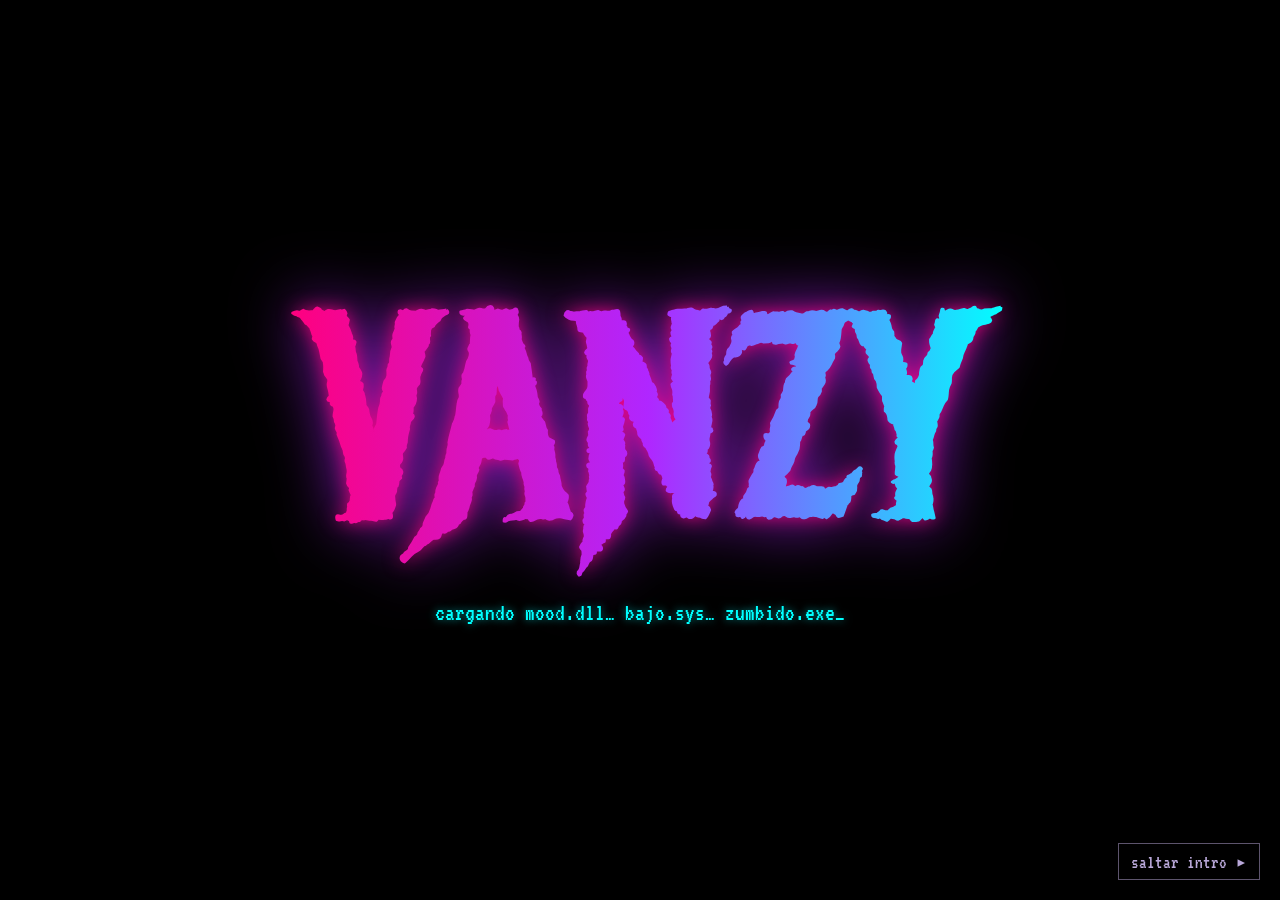
==== commit 99efbaea: "feat: escritorio Y2K con ventanas 98, MSN con zumbido y secretos en la papelera - Ventanas con bisel" ====
--- a/index.html
+++ b/index.html
@@ -4,10 +4,10 @@
   <meta charset="UTF-8">
   <meta name="viewport" content="width=device-width, initial-scale=1.0">
   <title>VANZY.EXE ✦ mi rincón de internet</title>
-  <meta name="description" content="VANZY: mi rincón de internet como un escritorio Y2K. Abre las ventanas y conóceme: música, bandas, pelis, libros y cositas sobre mí.">
+  <meta name="description" content="VANZY: mi rincón de internet como un escritorio Y2K. Abre las ventanas, mándame un zumbido y busca los secretos.">
   <meta name="theme-color" content="#0b0716">
   <meta property="og:title" content="VANZY.EXE ✦">
-  <meta property="og:description" content="Mi rincón de internet como un escritorio Y2K. Pasa y abre las ventanas :3">
+  <meta property="og:description" content="Mi rincón de internet como un escritorio Y2K. Pasa, abre las ventanas y mándame un zumbido :3">
   <meta property="og:type" content="website">
   <link rel="icon" href="img/favicon.svg" type="image/svg+xml">
 
@@ -36,18 +36,18 @@
       <text class="intro-relleno" x="500" y="250" text-anchor="middle">VANZY</text>
       <text class="intro-tubo" x="500" y="250" text-anchor="middle">VANZY</text>
     </svg>
-    <p class="intro-texto">cargando mi rincón de internet<span class="intro-cursor">_</span></p>
+    <p class="intro-texto">cargando mood.dll… bajo.sys… zumbido.exe<span class="intro-cursor">_</span></p>
     <button class="intro-saltar" id="intro-saltar" type="button" tabindex="-1">saltar intro ▸</button>
   </div>
 
-  <a class="saltar" href="#ventana-perfil">saltar al perfil</a>
+  <a class="saltar" href="#ventana-perfil">saltar al about me</a>
 
   <!-- ===================== FONDO VIVO ===================== -->
   <div class="fondo" aria-hidden="true">
     <div class="aurora aurora-1"></div>
     <div class="aurora aurora-2"></div>
     <canvas class="cielo" id="cielo"></canvas>
-    <!-- Wallpaper: VANZY gigante como tubo de neón que se dibuja solo -->
+    <!-- Wallpaper: VANZY en tubo de neón, abajo a la derecha (en el espacio libre) -->
     <svg class="wallpaper" viewBox="0 0 1000 320" preserveAspectRatio="xMidYMid meet">
       <defs>
         <linearGradient id="tubo" x1="0" y1="0" x2="1" y2="0">
@@ -62,18 +62,26 @@
     <div class="scanlines"></div>
   </div>
 
+  <!-- Estela del cursor (caos 2006); se apaga con movimiento reducido -->
+  <canvas class="estela" id="estela" aria-hidden="true"></canvas>
+
   <!-- ===================== ÍCONOS (sprite SVG) ===================== -->
   <svg width="0" height="0" style="position:absolute" aria-hidden="true">
     <defs>
       <symbol id="i-perfil" viewBox="0 0 24 24"><rect x="8" y="3" width="8" height="8"/><path d="M4 21v-3a4 4 0 0 1 4-4h8a4 4 0 0 1 4 4v3"/></symbol>
+      <symbol id="i-msn" viewBox="0 0 24 24"><circle cx="8" cy="7" r="3"/><circle cx="16" cy="9" r="3"/><path d="M2 20c0-4 3-6 6-6s6 2 6 6M12 20c0-3 2-5 4-5s5 2 5 5"/></symbol>
       <symbol id="i-cd" viewBox="0 0 24 24"><circle cx="12" cy="12" r="9"/><circle cx="12" cy="12" r="2.5"/><path d="M12 5.5a6.5 6.5 0 0 1 6.5 6.5"/></symbol>
       <symbol id="i-micro" viewBox="0 0 24 24"><rect x="9" y="2" width="6" height="11" rx="3"/><path d="M5 11a7 7 0 0 0 14 0M12 18v4M8 22h8"/></symbol>
       <symbol id="i-libro" viewBox="0 0 24 24"><path d="M3 5h7a2 2 0 0 1 2 2v13a2 2 0 0 0-2-2H3zM21 5h-7a2 2 0 0 0-2 2v13a2 2 0 0 1 2-2h7z"/></symbol>
       <symbol id="i-nota" viewBox="0 0 24 24"><path d="M4 3h16v12l-6 6H4z"/><path d="M14 21v-6h6M8 8h8M8 12h5"/></symbol>
       <symbol id="i-musica" viewBox="0 0 24 24"><path d="M9 18V5l11-2v13"/><circle cx="6" cy="18" r="3"/><circle cx="17" cy="16" r="3"/></symbol>
-      <symbol id="i-juegos" viewBox="0 0 24 24"><rect x="2" y="7" width="20" height="11" rx="3"/><path d="M7 10v5M4.5 12.5h5M15.5 11h.01M18.5 14h.01"/></symbol>
       <symbol id="i-fotos" viewBox="0 0 24 24"><rect x="3" y="7" width="18" height="13"/><path d="M8 7l2-3h4l2 3"/><circle cx="12" cy="13" r="3.5"/></symbol>
-      <symbol id="i-foro" viewBox="0 0 24 24"><rect x="3" y="5" width="18" height="14"/><path d="M3 6l9 7 9-7"/></symbol>
+      <symbol id="i-gif" viewBox="0 0 24 24"><rect x="2" y="5" width="20" height="14"/><path d="M9 10H6v5h3v-2M12 10v5M15 15v-5h3M15 12.5h2"/></symbol>
+      <symbol id="i-papelera" viewBox="0 0 24 24"><path d="M4 6h16M9 6V3h6v3M6 6l1 15h10l1-15M10 10v7M14 10v7"/></symbol>
+      <symbol id="i-candado" viewBox="0 0 24 24"><rect x="5" y="11" width="14" height="10"/><path d="M8 11V7a4 4 0 0 1 8 0v4"/></symbol>
+      <symbol id="i-vol" viewBox="0 0 24 24"><path d="M4 9h4l5-4v14l-5-4H4z"/><path d="M16 9a4 4 0 0 1 0 6M18.5 6.5a8 8 0 0 1 0 11"/></symbol>
+      <symbol id="i-mudo" viewBox="0 0 24 24"><path d="M4 9h4l5-4v14l-5-4H4z"/><path d="M16 9l5 6M21 9l-5 6"/></symbol>
+      <symbol id="i-rayo" viewBox="0 0 24 24"><path d="M13 2L4 14h7l-1 8 9-12h-7z"/></symbol>
       <symbol id="i-corazon" viewBox="0 0 24 24"><path d="M12 20s-8-5-8-11a4.5 4.5 0 0 1 8-2.8A4.5 4.5 0 0 1 20 9c0 6-8 11-8 11z"/></symbol>
       <symbol id="i-min" viewBox="0 0 24 24"><path d="M6 17h12"/></symbol>
       <symbol id="i-max" viewBox="0 0 24 24"><rect x="5" y="5" width="14" height="14"/><path d="M5 9h14"/></symbol>
@@ -89,32 +97,50 @@
   <!-- ===================== ESCRITORIO ===================== -->
   <main class="escritorio" id="escritorio">
 
+    <!-- Solo en celular: barra de estado + pantalla de inicio de un celu 2000s -->
+    <div class="celu-estado" aria-hidden="true">
+      <span class="senal"><i></i><i></i><i></i><i></i></span>
+      <span>VANZY</span>
+      <span class="bateria"><i></i></span>
+    </div>
+    <div class="celu-portada">
+      <time class="celu-reloj" id="celu-reloj">--:--</time>
+      <p class="celu-fecha"><span id="celu-fecha"></span> · <span id="celu-mood"></span></p>
+      <button class="celu-widget" type="button" data-abre="ventana-msn">
+        <svg aria-hidden="true"><use href="#i-cd"/></svg>
+        <span><b>♪ escuchando ahora</b><span id="celu-escuchando"></span></span>
+      </button>
+    </div>
+
     <!-- Íconos del escritorio: abren ventanas -->
     <nav class="iconos" aria-label="Íconos del escritorio">
-      <button class="icono" data-abre="ventana-perfil"><svg><use href="#i-perfil"/></svg><span>perfil.exe</span></button>
-      <button class="icono" data-abre="ventana-winamp"><svg><use href="#i-cd"/></svg><span>winamp</span></button>
-      <button class="icono" data-abre="ventana-bandas"><svg><use href="#i-micro"/></svg><span>top bandas</span></button>
-      <button class="icono" data-abre="ventana-favs"><svg><use href="#i-libro"/></svg><span>favoritos</span></button>
-      <button class="icono" data-abre="ventana-cositas"><svg><use href="#i-nota"/></svg><span>cositas.txt</span></button>
-      <button class="icono" data-aviso="música"><svg><use href="#i-musica"/></svg><span>música</span></button>
-      <button class="icono" data-aviso="juegos"><svg><use href="#i-juegos"/></svg><span>juegos</span></button>
-      <button class="icono" data-aviso="fotos"><svg><use href="#i-fotos"/></svg><span>fotos</span></button>
-      <button class="icono" data-aviso="foro"><svg><use href="#i-foro"/></svg><span>foro</span></button>
+      <button class="icono" type="button" data-abre="ventana-perfil"><svg aria-hidden="true"><use href="#i-perfil"/></svg><span>about_me.exe</span></button>
+      <button class="icono" type="button" data-abre="ventana-msn"><svg aria-hidden="true"><use href="#i-msn"/></svg><span>escuchando ahora</span></button>
+      <button class="icono" type="button" data-aviso="música" data-icono="i-musica"><svg aria-hidden="true"><use href="#i-musica"/></svg><span>música</span></button>
+      <button class="icono" type="button" data-aviso="sobre_mí" data-icono="i-nota"><svg aria-hidden="true"><use href="#i-nota"/></svg><span>sobre_mí.txt</span></button>
+      <button class="icono" type="button" data-aviso="galería" data-icono="i-fotos"><svg aria-hidden="true"><use href="#i-fotos"/></svg><span>galería</span></button>
+      <button class="icono" type="button" data-aviso="gifs_randoms" data-icono="i-gif"><svg aria-hidden="true"><use href="#i-gif"/></svg><span>gifs randoms</span></button>
+      <button class="icono icono-papelera" type="button" data-abre="ventana-papelera"><svg aria-hidden="true"><use href="#i-papelera"/></svg><span>papelera</span></button>
     </nav>
 
-    <!-- Stickers pegados en el wallpaper (debajo de las ventanas) -->
-    <div class="stickers" aria-hidden="true">
-      <img class="sticker sticker-chica" src="img/stickers/sticker-4.webp" alt="" width="400" height="400">
-      <img class="sticker sticker-oso" src="img/stickers/sticker-1.webp" alt="" width="400" height="400">
-      <img class="sticker sticker-camion" src="img/stickers/sticker-3.webp" alt="" width="400" height="400">
-      <img class="sticker sticker-leon" src="img/stickers/sticker-2.webp" alt="" width="400" height="400">
-    </div>
-
-    <!-- ---------- perfil.exe (la protagonista) ---------- -->
-    <section class="ventana" id="ventana-perfil" data-nombre="perfil.exe" data-icono="i-perfil" aria-labelledby="titulo-principal">
-      <header class="ventana-barra">
-        <svg class="ventana-icono"><use href="#i-perfil"/></svg>
-        <p class="ventana-titulo">perfil.exe — vanzy</p>
+    <!-- Stickers: flotan en el wallpaper (debajo de las ventanas).
+         3 clics seguidos = suena un riff. Uno está escondido… -->
+    <div class="stickers">
+      <span class="sticker sticker-chica" data-sonido="sticker-1"><img src="img/stickers/sticker-4.webp" alt="" width="400" height="400" draggable="false"></span>
+      <span class="sticker sticker-oso" data-sonido="sticker-2"><img src="img/stickers/sticker-1.webp" alt="" width="400" height="400" draggable="false"></span>
+      <span class="sticker sticker-camion" data-sonido="sticker-3"><img src="img/stickers/sticker-3.webp" alt="" width="400" height="400" draggable="false"></span>
+      <span class="sticker sticker-leon" data-sonido="sticker-4"><img src="img/stickers/sticker-2.webp" alt="" width="400" height="400" draggable="false"></span>
+      <!-- El sticker escondido: un corazoncito asomado detrás del borde -->
+      <button class="sticker-escondido" id="sticker-escondido" type="button" aria-label="un corazoncito escondido">
+        <svg aria-hidden="true"><use href="#i-corazon"/></svg>
+      </button>
+    </div>
+
+    <!-- ---------- about_me.exe (se abre sola) ---------- -->
+    <section class="ventana" id="ventana-perfil" data-nombre="about_me.exe" data-icono="i-perfil" aria-labelledby="titulo-principal">
+      <header class="ventana-barra">
+        <svg class="ventana-icono" aria-hidden="true"><use href="#i-perfil"/></svg>
+        <p class="ventana-titulo">about_me.exe — vanzy</p>
         <div class="ventana-controles"></div>
       </header>
       <div class="ventana-cuerpo perfil">
@@ -127,18 +153,55 @@
           <p class="perfil-saludo" id="perfil-saludo"></p>
           <div class="perfil-bio" id="perfil-bio"></div>
         </div>
-        <ul class="perfil-chips" aria-label="Status">
-          <li class="chip"><span>mood:</span> <b id="estado-mood"></b></li>
-          <li class="chip"><span>escuchando:</span> <b id="estado-escuchando"></b></li>
-          <li class="chip chip-suave"><span>actualizado:</span> <time id="estado-fecha"></time></li>
-        </ul>
-      </div>
+        <blockquote class="quote" id="quote">
+          <p id="quote-texto"></p>
+          <footer id="quote-autor"></footer>
+        </blockquote>
+        <ul class="blinkies" id="blinkies" aria-label="Blinkies"></ul>
+      </div>
+      <footer class="ventana-estado">
+        <span>1 usuario conectado</span>
+        <span>mood: <b id="estado-mood"></b></span>
+      </footer>
+    </section>
+
+    <!-- ---------- escuchando ahora (estado MSN + Spotify + zumbido) ---------- -->
+    <section class="ventana" id="ventana-msn" data-nombre="escuchando ahora" data-icono="i-msn" aria-labelledby="titulo-msn" hidden>
+      <header class="ventana-barra">
+        <svg class="ventana-icono" aria-hidden="true"><use href="#i-msn"/></svg>
+        <h2 class="ventana-titulo" id="titulo-msn">escuchando ahora — msn</h2>
+        <div class="ventana-controles"></div>
+      </header>
+      <div class="ventana-cuerpo msn">
+        <div class="contacto">
+          <img src="img/avatar.webp" alt="" width="400" height="368">
+          <div>
+            <p class="contacto-nombre"><span class="punto" aria-hidden="true">●</span> Vanzy <small>(en línea)</small></p>
+            <p class="contacto-cancion">♪ <span id="msn-escuchando"></span></p>
+          </div>
+        </div>
+        <!-- El embed de Spotify se carga recién cuando aprietan "escuchar" -->
+        <div class="spotify" id="spotify">
+          <div>
+            <button class="spotify-cargar" id="spotify-cargar" type="button">▶ escuchar mi playlist</button>
+            <small>se abre el reproductor de Spotify</small>
+          </div>
+        </div>
+        <div class="chat" id="chat" aria-live="polite">
+          <p><b>Vanzy dice:</b> <span id="msn-estado"></span></p>
+        </div>
+        <button class="boton-zumbido" type="button" data-zumbido>¡ZUMBIDO!</button>
+      </div>
+      <footer class="ventana-estado">
+        <span>conectado</span>
+        <span id="msn-fuente">spotify</span>
+      </footer>
     </section>
 
     <!-- ---------- winamp ---------- -->
-    <section class="ventana" id="ventana-winamp" data-nombre="winamp" data-icono="i-cd" aria-labelledby="titulo-winamp">
-      <header class="ventana-barra">
-        <svg class="ventana-icono"><use href="#i-cd"/></svg>
+    <section class="ventana" id="ventana-winamp" data-nombre="winamp" data-icono="i-cd" aria-labelledby="titulo-winamp" hidden>
+      <header class="ventana-barra">
+        <svg class="ventana-icono" aria-hidden="true"><use href="#i-cd"/></svg>
         <h2 class="ventana-titulo" id="titulo-winamp">winamp — vanzy.m3u</h2>
         <div class="ventana-controles"></div>
       </header>
@@ -149,41 +212,39 @@
           <div class="eq" aria-hidden="true"><i></i><i></i><i></i><i></i><i></i><i></i><i></i><i></i><i></i><i></i><i></i><i></i></div>
         </div>
         <div class="winamp-controles">
-          <button class="boton-sistema" data-winamp="anterior" aria-label="Anterior"><svg><use href="#i-anterior"/></svg></button>
-          <button class="boton-sistema" data-winamp="play" aria-label="Reproducir"><svg><use href="#i-play"/></svg></button>
-          <button class="boton-sistema" data-winamp="pausa" aria-label="Pausa"><svg><use href="#i-pausa"/></svg></button>
-          <button class="boton-sistema" data-winamp="stop" aria-label="Detener"><svg><use href="#i-stop"/></svg></button>
-          <button class="boton-sistema" data-winamp="siguiente" aria-label="Siguiente"><svg><use href="#i-siguiente"/></svg></button>
-          <button class="boton-sistema boton-playlist" id="boton-playlist" aria-expanded="false" aria-controls="playlist">playlist</button>
-        </div>
-        <div class="playlist" id="playlist" hidden></div>
+          <button class="boton-sistema" type="button" data-winamp="anterior" aria-label="Anterior"><svg aria-hidden="true"><use href="#i-anterior"/></svg></button>
+          <button class="boton-sistema" type="button" data-winamp="play" aria-label="Reproducir"><svg aria-hidden="true"><use href="#i-play"/></svg></button>
+          <button class="boton-sistema" type="button" data-winamp="pausa" aria-label="Pausa"><svg aria-hidden="true"><use href="#i-pausa"/></svg></button>
+          <button class="boton-sistema" type="button" data-winamp="stop" aria-label="Detener"><svg aria-hidden="true"><use href="#i-stop"/></svg></button>
+          <button class="boton-sistema" type="button" data-winamp="siguiente" aria-label="Siguiente"><svg aria-hidden="true"><use href="#i-siguiente"/></svg></button>
+        </div>
       </div>
     </section>
 
     <!-- ---------- top bandas ---------- -->
-    <section class="ventana" id="ventana-bandas" data-nombre="top_bandas" data-icono="i-micro" aria-labelledby="titulo-bandas">
-      <header class="ventana-barra">
-        <svg class="ventana-icono"><use href="#i-micro"/></svg>
-        <h2 class="ventana-titulo" id="titulo-bandas">top_bandas <small id="bandas-nota"></small></h2>
+    <section class="ventana" id="ventana-bandas" data-nombre="top_bandas" data-icono="i-micro" aria-labelledby="titulo-bandas" hidden>
+      <header class="ventana-barra">
+        <svg class="ventana-icono" aria-hidden="true"><use href="#i-micro"/></svg>
+        <h2 class="ventana-titulo" id="titulo-bandas">top_bandas</h2>
         <div class="ventana-controles"></div>
       </header>
       <div class="ventana-cuerpo">
         <ul class="grilla-bandas" id="lista-bandas"></ul>
-        <p class="pista-uso">pasa el mouse (o toca) para ver el disco ♡</p>
+        <p class="pista-uso">pasa el mouse (o toca) para ver el disco ♡ <span id="bandas-nota"></span></p>
       </div>
     </section>
 
     <!-- ---------- favoritos: pelis y libros ---------- -->
-    <section class="ventana" id="ventana-favs" data-nombre="favoritos" data-icono="i-libro" aria-labelledby="titulo-favs">
-      <header class="ventana-barra">
-        <svg class="ventana-icono"><use href="#i-libro"/></svg>
+    <section class="ventana" id="ventana-favs" data-nombre="favoritos" data-icono="i-libro" aria-labelledby="titulo-favs" hidden>
+      <header class="ventana-barra">
+        <svg class="ventana-icono" aria-hidden="true"><use href="#i-libro"/></svg>
         <h2 class="ventana-titulo" id="titulo-favs">favoritos</h2>
         <div class="ventana-controles"></div>
       </header>
       <div class="ventana-cuerpo">
         <div class="pestanas" role="tablist" aria-label="Favoritos">
-          <button class="pestana" role="tab" id="tab-pelis" aria-controls="panel-pelis" aria-selected="true">películas</button>
-          <button class="pestana" role="tab" id="tab-libros" aria-controls="panel-libros" aria-selected="false" tabindex="-1">libros</button>
+          <button class="pestana" type="button" role="tab" id="tab-pelis" aria-controls="panel-pelis" aria-selected="true">películas</button>
+          <button class="pestana" type="button" role="tab" id="tab-libros" aria-controls="panel-libros" aria-selected="false" tabindex="-1">libros</button>
         </div>
         <ul class="grilla-portadas" role="tabpanel" id="panel-pelis" aria-labelledby="tab-pelis"></ul>
         <ul class="grilla-portadas" role="tabpanel" id="panel-libros" aria-labelledby="tab-libros" hidden></ul>
@@ -191,35 +252,70 @@
     </section>
 
     <!-- ---------- cositas.txt (post-it) ---------- -->
-    <section class="ventana ventana-postit" id="ventana-cositas" data-nombre="cositas.txt" data-icono="i-nota" aria-labelledby="titulo-cositas">
-      <header class="ventana-barra">
-        <svg class="ventana-icono"><use href="#i-nota"/></svg>
+    <section class="ventana ventana-postit" id="ventana-cositas" data-nombre="cositas.txt" data-icono="i-nota" aria-labelledby="titulo-cositas" hidden>
+      <header class="ventana-barra">
+        <svg class="ventana-icono" aria-hidden="true"><use href="#i-nota"/></svg>
         <h2 class="ventana-titulo" id="titulo-cositas">cositas.txt</h2>
         <div class="ventana-controles"></div>
       </header>
       <div class="ventana-cuerpo">
         <ul class="cositas" id="lista-cositas"></ul>
+      </div>
+    </section>
+
+    <!-- ---------- papelera (los secretos) ---------- -->
+    <section class="ventana" id="ventana-papelera" data-nombre="papelera" data-icono="i-papelera" aria-labelledby="titulo-papelera" hidden>
+      <header class="ventana-barra">
+        <svg class="ventana-icono" aria-hidden="true"><use href="#i-papelera"/></svg>
+        <h2 class="ventana-titulo" id="titulo-papelera">papelera de reciclaje</h2>
+        <div class="ventana-controles"></div>
+      </header>
+      <div class="ventana-cuerpo">
+        <p class="papelera-intro">cosas que "borré"… algunas están protegidas. dicen que hay formas de abrirlas :o</p>
+        <ul class="archivos" id="lista-secretos"></ul>
+      </div>
+      <footer class="ventana-estado">
+        <span id="papelera-cuenta"></span>
+        <span>pistas: ↑↑↓↓ · teclado · ♡</span>
+      </footer>
+    </section>
+
+    <!-- ---------- visor de un secreto ---------- -->
+    <section class="ventana ventana-postit" id="ventana-secreto" data-nombre="secreto.txt" data-icono="i-nota" aria-labelledby="titulo-secreto" hidden>
+      <header class="ventana-barra">
+        <svg class="ventana-icono" aria-hidden="true"><use href="#i-nota"/></svg>
+        <h2 class="ventana-titulo" id="titulo-secreto">secreto.txt</h2>
+        <div class="ventana-controles"></div>
+      </header>
+      <div class="ventana-cuerpo">
+        <ul class="cositas" id="secreto-lineas"></ul>
       </div>
     </section>
 
     <!-- ---------- aviso: secciones que vienen después ---------- -->
     <section class="ventana ventana-aviso" id="ventana-aviso" data-nombre="instalando…" data-icono="i-corazon" aria-labelledby="titulo-aviso" hidden>
       <header class="ventana-barra">
-        <svg class="ventana-icono"><use href="#i-corazon"/></svg>
+        <svg class="ventana-icono" aria-hidden="true"><use href="#i-corazon"/></svg>
         <h2 class="ventana-titulo" id="titulo-aviso">instalando…</h2>
         <div class="ventana-controles"></div>
       </header>
       <div class="ventana-cuerpo aviso">
         <p id="aviso-texto"></p>
         <div class="barra-progreso" aria-hidden="true"><i></i></div>
-        <p class="aviso-nota">✦ próximamente ✦ vuelve prontito :3</p>
+        <p class="aviso-nota" id="aviso-nota">✦ próximamente ✦</p>
       </div>
     </section>
   </main>
+
+  <!-- Globito de la bandeja (zumbidos y secretos) -->
+  <div class="globo" id="globo" role="status" aria-live="polite" hidden>
+    <p><b>MSN</b> <span id="globo-texto"></span></p>
+    <small>hace un momento</small>
+  </div>
 
   <!-- ===================== BARRA DE TAREAS ===================== -->
   <footer class="tareas">
-    <button class="boton-inicio" id="boton-inicio" aria-expanded="false" aria-controls="menu-inicio">VANZY</button>
+    <button class="boton-inicio" id="boton-inicio" type="button" aria-expanded="false" aria-controls="menu-inicio"><span class="inicio-pc">VANZY</span><span class="inicio-celu">Menú</span></button>
 
     <div class="menu-inicio" id="menu-inicio" hidden>
       <p class="menu-franja" aria-hidden="true">VANZY 2.0</p>
@@ -232,9 +328,14 @@
     <ul class="tareas-lista" id="tareas-lista" aria-label="Ventanas abiertas"></ul>
 
     <div class="bandeja">
-      <span class="bandeja-mood" title="mood"><svg><use href="#i-corazon"/></svg><span id="bandeja-mood"></span></span>
+      <button class="bandeja-boton" type="button" data-abre="ventana-msn" aria-label="Abrir MSN"><svg aria-hidden="true"><use href="#i-msn"/></svg></button>
+      <button class="bandeja-boton bandeja-zumbido" type="button" data-zumbido aria-label="Mandar un zumbido"><svg aria-hidden="true"><use href="#i-rayo"/></svg><span class="solo-celu">ZUMBIDO</span></button>
+      <button class="bandeja-boton" type="button" id="boton-sonido" aria-pressed="false" aria-label="Silenciar sonidos"><svg aria-hidden="true"><use href="#i-vol"/></svg></button>
+      <span class="bandeja-mood" title="mood"><svg aria-hidden="true"><use href="#i-corazon"/></svg><span id="bandeja-mood"></span></span>
       <time class="bandeja-reloj" id="reloj">--:--</time>
     </div>
+
+    <button class="tecla-atras" id="tecla-atras" type="button">Atrás</button>
   </footer>
 
   <script src="datos.js" defer></script>
--- a/estilos.css
+++ b/estilos.css
@@ -1,10 +1,11 @@
 /* =========================================================
    ✦ VANZY.EXE ✦ — estilos
-   El inicio es un escritorio Y2K: ventanas, íconos y barra de tareas.
+   El inicio es un escritorio Y2K (Windows 98/XP versión emo):
+   ventanas con bisel, íconos, barra de tareas, bandeja y menú Inicio.
    Se ve oldschool, pero usa CSS actual (@property, conic-gradient,
    @starting-style, transiciones de display).
-   El glow neón y los efectos llamativos son INTENCIONALES.
-   Celular (< 900px): todo pasa a una columna.
+   El glow neón y el caos 2006 son INTENCIONALES.
+   Celular (< 900px): pantalla de inicio de un celular de los 2000.
    ========================================================= */
 
 /* ---------- Tokens ---------- */
@@ -14,12 +15,17 @@
   --panel-claro: #1d0f30;
   --fucsia: #ff007f;
   --morado: #b026ff;
+  --morado-hondo: #5b1690; /* barras inactivas: texto claro a 7:1 */
   --cyan: #00ffff;
   --texto: #f1e9ff;
   --texto-suave: #b9a8d9;
   --papel: #ffd6ea;
   --tinta: #1a0d1f;
-  --morado-hondo: #5b1690; /* barras inactivas: texto claro a 7:1 */
+  --zumbido: #ffd23f; /* amarillo del botón ZUMBIDO (MSN) */
+
+  /* Bisel estilo 98: luz arriba-izquierda, sombra abajo-derecha */
+  --bisel-luz: #c98bff;
+  --bisel-sombra: #05020a;
 
   --fuente-marca: "Metal Mania", "Impact", fantasy;
   --fuente-sistema: "VT323", "Courier New", monospace;
@@ -29,8 +35,8 @@
   --salida: cubic-bezier(0.23, 1, 0.32, 1);
   --mover: cubic-bezier(0.77, 0, 0.175, 1);
 
-  --alto-tareas: 48px;
-  --sombra-dura: 6px 6px 0 rgba(0, 0, 0, 0.55);
+  --alto-tareas: 44px;
+  --sombra-dura: 6px 6px 0 rgba(0, 0, 0, 0.6);
 }
 
 /* Ángulo animable para la orilla neón de la ventana activa */
@@ -59,6 +65,7 @@
   font-family: var(--fuente-texto);
   font-size: 0.9rem;
   line-height: 1.6;
+  caret-color: var(--fucsia);
 }
 
 img,
@@ -76,6 +83,10 @@
 a {
   color: var(--cyan);
   text-underline-offset: 0.2em;
+}
+
+p {
+  margin: 0;
 }
 
 ::selection {
@@ -107,7 +118,7 @@
 }
 
 /* =========================================================
-   FONDO VIVO: auroras + estrellas (canvas) + wallpaper + scanlines
+   FONDO VIVO: auroras + estrellas pixel (canvas) + wallpaper + scanlines
    ========================================================= */
 .fondo {
   position: fixed;
@@ -128,14 +139,14 @@
 .aurora-1 {
   top: -30vmax;
   left: -20vmax;
-  background: radial-gradient(closest-side, rgba(255, 0, 127, 0.28), transparent);
+  background: radial-gradient(closest-side, rgba(255, 0, 127, 0.16), transparent);
   animation: deriva-1 28s ease-in-out infinite alternate;
 }
 
 .aurora-2 {
   right: -25vmax;
   bottom: -35vmax;
-  background: radial-gradient(closest-side, rgba(176, 38, 255, 0.32), transparent);
+  background: radial-gradient(closest-side, rgba(176, 38, 255, 0.24), transparent);
   animation: deriva-2 36s ease-in-out infinite alternate;
 }
 
@@ -152,16 +163,15 @@
   inset: 0;
   width: 100%;
   height: 100%;
-}
-
-/* VANZY gigante del fondo de pantalla: tubo de neón */
-/* Centrado en el escritorio (la pantalla menos la barra de tareas) */
+  image-rendering: pixelated;
+}
+
+/* VANZY del fondo de pantalla: tubo de neón abajo a la derecha (espacio libre) */
 .wallpaper {
   position: absolute;
-  left: 50%;
-  top: calc(50% - var(--alto-tareas) / 2);
-  width: min(1200px, 94vw);
-  translate: -50% -50%;
+  right: 3vw;
+  bottom: calc(var(--alto-tareas) + 1vh);
+  width: min(780px, 54vw);
   overflow: visible;
 }
 
@@ -174,32 +184,42 @@
 }
 
 .wallpaper-tubo {
-  stroke-width: 2.5;
+  stroke-width: 3;
   stroke-dasharray: 2600;
   stroke-dashoffset: 0;
-  opacity: 0.55;
-}
-
-/* Capa de brillo: el mismo trazo, grueso y difuso, que "zumba" */
+  opacity: 0.85;
+}
+
+/* Capa de brillo: el mismo trazo, grueso y difuso, que "zumba" como letrero */
 .wallpaper-brillo {
-  stroke-width: 9;
-  opacity: 0.22;
-  filter: blur(7px);
-  animation: zumbido 6s steps(1) infinite;
-}
-
-@keyframes zumbido {
-  0%, 41%, 45%, 100% { opacity: 0.22; }
-  42%, 44%           { opacity: 0.06; }
-  43%                { opacity: 0.3; }
+  stroke-width: 10;
+  opacity: 0.35;
+  filter: blur(8px);
+  animation: letrero 6s steps(1) infinite;
+}
+
+@keyframes letrero {
+  0%, 41%, 45%, 100% { opacity: 0.35; }
+  42%, 44%           { opacity: 0.08; }
+  43%                { opacity: 0.45; }
 }
 
 .scanlines {
   position: absolute;
   inset: 0;
   background:
-    repeating-linear-gradient(0deg, rgba(0, 0, 0, 0.22) 0 1px, transparent 1px 3px),
+    repeating-linear-gradient(0deg, rgba(0, 0, 0, 0.2) 0 1px, transparent 1px 3px),
     radial-gradient(ellipse at center, transparent 55%, rgba(0, 0, 0, 0.55));
+}
+
+/* Estela del cursor: encima de todo, sin bloquear clics */
+.estela {
+  position: fixed;
+  inset: 0;
+  z-index: 150;
+  width: 100%;
+  height: 100%;
+  pointer-events: none;
 }
 
 /* =========================================================
@@ -212,110 +232,206 @@
   min-height: max(640px, calc(100vh - var(--alto-tareas)));
   /* Centra el "área de ventanas" en pantallas muy anchas */
   --origen: max(0px, calc((100vw - 1440px) / 2));
-  --w-perfil: clamp(470px, 40vw, 620px);
+  --w-perfil: clamp(500px, 44vw, 640px);
   --col-2: calc(var(--origen) + 132px + var(--w-perfil) + 28px);
+}
+
+/* Solo en celular */
+.celu-estado,
+.celu-portada,
+.solo-celu,
+.inicio-celu,
+.tecla-atras {
+  display: none;
 }
 
 /* ---------- Íconos ---------- */
 .iconos {
   position: absolute;
-  top: 16px;
-  left: 12px;
+  inset: 16px auto 12px 12px;
   z-index: 2;
-  display: grid;
-  gap: 4px;
+  display: flex;
+  flex-direction: column;
+  gap: 2px;
 }
 
 .icono {
   display: grid;
   justify-items: center;
-  gap: 4px;
+  gap: 5px;
   width: 92px;
   padding: 6px 2px;
-  border: 0;
+  border: 1px dotted transparent;
   background: none;
   text-align: center;
 }
 
 .icono svg {
-  width: 38px;
-  height: 38px;
+  width: 40px;
+  height: 40px;
   fill: none;
   stroke: var(--cyan);
-  stroke-width: 1.8;
+  stroke-width: 2;
   stroke-linecap: square;
   filter: drop-shadow(0 0 4px rgba(0, 255, 255, 0.55));
   transition: transform 160ms var(--salida);
 }
 
 .icono span {
-  padding: 0 4px;
+  padding: 1px 4px;
   font: 1.15rem/1.05 var(--fuente-sistema);
   color: #fff;
   text-shadow: 1px 1px 0 #000, 0 0 6px #000;
 }
 
+/* Papelera: abajo a la izquierda, como en Windows */
+.icono-papelera {
+  margin-top: auto;
+}
+
 .icono:focus-visible {
   outline-offset: 0;
-}
-
+  border-color: var(--cyan);
+}
+
+/* Ventana abierta = ícono "seleccionado": etiqueta pintada como en Windows */
+.icono[aria-pressed="true"] {
+  border-color: rgba(0, 255, 255, 0.6);
+}
+
+.icono[aria-pressed="true"] span,
 .icono:focus-visible span {
-  background: var(--fucsia);
-  color: var(--tinta);
+  background: var(--morado-hondo);
   text-shadow: none;
 }
 
-/* Ventana abierta: puntito cyan bajo el ícono, como en la barra de tareas */
-.icono[aria-pressed="true"] span {
-  box-shadow: 0 2px 0 var(--cyan);
-}
-
 .icono:active svg {
-  transform: scale(0.94);
+  transform: scale(0.92);
 }
 
 @media (hover: hover) and (pointer: fine) {
   .icono:hover svg {
     stroke: #fff;
-    transform: translateY(-2px);
-  }
-}
-
-/* ---------- Stickers (en el wallpaper, debajo de las ventanas) ---------- */
-/* Los monitos se pueden arrastrar (en escritorio). Viven debajo de las ventanas. */
+    transform: translateY(-3px) rotate(-4deg);
+  }
+}
+
+/* Pantallas bajitas (laptops): íconos más compactos para que quepan todos */
+@media (min-width: 900px) and (max-height: 820px) {
+  .iconos { top: 8px; gap: 0; }
+  .icono { padding: 3px 2px; }
+  .icono svg { width: 32px; height: 32px; }
+}
+
+/* ---------- Stickers: con cinta, chuecos a propósito, flotando ---------- */
 .sticker {
   position: absolute;
   z-index: 2;
-  height: auto;
+  display: block;
   cursor: grab;
   touch-action: none;
   user-select: none;
+  -webkit-user-select: none;
+  filter: drop-shadow(4px 6px 2px rgba(0, 0, 0, 0.6));
+  transition: scale 180ms var(--salida);
+  animation: flotar 5s ease-in-out infinite alternate;
+}
+
+.sticker img {
+  width: 100%;
+  height: auto;
+  pointer-events: none;
   -webkit-user-drag: none;
-  filter: drop-shadow(4px 5px 0 rgba(0, 0, 0, 0.7));
-  transition: scale 180ms var(--salida);
+}
+
+/* La cinta: rayada fucsia, translúcida */
+.sticker::before {
+  content: "";
+  position: absolute;
+  z-index: 1;
+  top: -6px;
+  left: 50%;
+  width: 34%;
+  height: 16px;
+  translate: -50% 0;
+  rotate: -7deg;
+  background: repeating-linear-gradient(45deg, rgba(255, 0, 127, 0.6) 0 5px, rgba(255, 214, 234, 0.45) 5px 10px);
+}
+
+@keyframes flotar {
+  from { translate: 0 0; }
+  to   { translate: 0 -8px; }
 }
 
 @media (hover: hover) and (pointer: fine) {
   .sticker:hover {
-    scale: 1.05;
-  }
-}
-
-/* Mientras lo arrastras: se levanta un poco y queda arriba de todo */
+    scale: 1.06;
+  }
+}
+
+.sticker.toque {
+  scale: 0.94;
+}
+
+/* 3 clics: el monito "rockea" mientras suena su riff */
+.sticker.rockeando {
+  animation: rockear 700ms var(--salida);
+}
+
+@keyframes rockear {
+  0%, 100% { rotate: 0deg; }
+  20% { rotate: -14deg; scale: 1.12; }
+  40% { rotate: 12deg; }
+  60% { rotate: -8deg; }
+  80% { rotate: 4deg; }
+}
+
+/* Mientras lo arrastras: se levanta y queda arriba de todo */
 .sticker.arrastrando {
   z-index: 40;
   cursor: grabbing;
   scale: 1.1;
-  filter: drop-shadow(10px 14px 0 rgba(0, 0, 0, 0.55));
-}
-
-.sticker-chica  { width: 170px; left: calc(var(--origen) + 150px); bottom: 40px; rotate: -8deg; }
-.sticker-oso    { width: 150px; left: calc(var(--origen) + 560px); bottom: 50px; rotate: 7deg; }
-.sticker-leon   { width: 170px; right: calc(var(--origen) + 50px); top: 400px; }
-.sticker-camion { width: 150px; right: calc(var(--origen) + 30px); bottom: 30px; rotate: 5deg; }
+  animation: none;
+  filter: drop-shadow(10px 16px 6px rgba(0, 0, 0, 0.55));
+}
+
+.sticker-chica  { width: 165px; left: calc(var(--origen) + 140px); bottom: 26px; rotate: -8deg; animation-delay: -1s; }
+.sticker-oso    { width: 140px; left: calc(var(--origen) + 600px); bottom: 70px; rotate: 6deg; animation-delay: -2.5s; }
+.sticker-camion { width: 150px; right: calc(var(--origen) + 40px); top: 40px; rotate: 9deg; animation-delay: -3.5s; }
+.sticker-leon   { width: 135px; right: calc(var(--origen) + 210px); top: 230px; rotate: -5deg; animation-delay: -0.5s; }
+
+/* El sticker escondido: un corazoncito que se asoma por el borde derecho */
+.sticker-escondido {
+  position: absolute;
+  z-index: 2;
+  right: -12px;
+  top: 58%;
+  width: 34px;
+  height: 34px;
+  padding: 4px;
+  border: 0;
+  background: none;
+  opacity: 0.45;
+  rotate: -20deg;
+  transition: opacity 200ms ease, right 200ms var(--salida);
+}
+
+.sticker-escondido svg {
+  width: 100%;
+  height: 100%;
+  fill: var(--fucsia);
+  stroke: #000;
+  stroke-width: 1.5;
+}
+
+.sticker-escondido:hover,
+.sticker-escondido:focus-visible {
+  right: -2px;
+  opacity: 1;
+}
 
 /* =========================================================
-   VENTANA (componente insignia)
+   VENTANA (componente insignia): bisel 98 + barra en degradado
    ========================================================= */
 .ventana {
   position: absolute;
@@ -324,9 +440,11 @@
   flex-direction: column;
   min-width: 260px;
   max-height: calc(100vh - var(--alto-tareas) - 32px);
-  border: 2px solid var(--morado);
+  border: 2px solid;
+  border-color: var(--bisel-luz) var(--bisel-sombra) var(--bisel-sombra) var(--bisel-luz);
   background: var(--panel);
   box-shadow: var(--sombra-dura);
+  outline: none;
   /* Abrir/cerrar: escala + opacidad, también al pasar a display:none */
   transition:
     opacity 160ms var(--salida),
@@ -360,7 +478,7 @@
   background:
     linear-gradient(var(--panel), var(--panel)) padding-box,
     conic-gradient(from var(--giro), var(--fucsia), var(--morado), var(--cyan), var(--fucsia)) border-box;
-  box-shadow: 0 0 26px rgba(255, 0, 127, 0.35), var(--sombra-dura);
+  box-shadow: 0 0 24px rgba(255, 0, 127, 0.4), var(--sombra-dura);
   animation: orilla 4s linear infinite;
 }
 
@@ -368,24 +486,29 @@
   to { --giro: 360deg; }
 }
 
-/* Barra de título */
+/* Barra de título: degradado como Win98, en morado (inactiva) */
 .ventana-barra {
   display: flex;
   align-items: center;
   gap: 8px;
   height: 30px;
   padding: 0 4px 0 8px;
-  background: var(--morado-hondo);
+  background: linear-gradient(90deg, var(--morado-hondo), var(--panel-claro));
   color: var(--texto);
   cursor: grab;
   user-select: none;
   touch-action: none;
 }
 
-/* Activa: fucsia sólido con texto oscuro (5.2:1) */
+/* Activa: fucsia → morado con texto oscuro (5:1 sobre el fucsia) */
 .ventana.activa .ventana-barra {
-  background: var(--fucsia);
+  background: linear-gradient(90deg, var(--fucsia) 30%, var(--morado));
   color: var(--tinta);
+}
+
+.ventana-barra:focus-visible {
+  outline-offset: -3px;
+  outline-color: #fff;
 }
 
 .ventana.arrastrando .ventana-barra {
@@ -411,38 +534,36 @@
   text-overflow: ellipsis;
 }
 
-.ventana-titulo small {
-  font-size: 1rem;
-  opacity: 0.85;
-}
-
 .ventana-controles {
   display: flex;
-  gap: 3px;
-}
-
+  gap: 2px;
+}
+
+/* Botones _ □ × con bisel */
 .control {
   display: grid;
   place-items: center;
   width: 24px;
-  height: 22px;
+  height: 21px;
   padding: 0;
-  border: 1px solid #fff;
-  background: var(--tinta);
-  color: #fff;
+  border: 2px solid;
+  border-color: var(--bisel-luz) var(--bisel-sombra) var(--bisel-sombra) var(--bisel-luz);
+  background: var(--panel-claro);
+  color: var(--texto);
   transition: transform 120ms var(--salida);
 }
 
 .control svg {
-  width: 14px;
-  height: 14px;
+  width: 13px;
+  height: 13px;
   fill: none;
   stroke: currentColor;
   stroke-width: 2.5;
 }
 
 .control:active {
-  transform: scale(0.92);
+  border-color: var(--bisel-sombra) var(--bisel-luz) var(--bisel-luz) var(--bisel-sombra);
+  transform: scale(0.94);
 }
 
 @media (hover: hover) and (pointer: fine) {
@@ -461,40 +582,66 @@
   scrollbar-width: thin;
 }
 
+/* Barra de estado tipo Explorer */
+.ventana-estado {
+  display: flex;
+  gap: 4px;
+  padding: 3px;
+  border-top: 1px solid var(--bisel-sombra);
+  font: 1.05rem/1.2 var(--fuente-sistema);
+  color: var(--texto-suave);
+}
+
+.ventana-estado > span {
+  flex: 1;
+  min-width: 0;
+  overflow: hidden;
+  padding: 0 6px;
+  border: 1px solid;
+  border-color: var(--bisel-sombra) var(--panel-claro) var(--panel-claro) var(--bisel-sombra);
+  white-space: nowrap;
+  text-overflow: ellipsis;
+}
+
+.ventana-estado b {
+  font-weight: 400;
+  color: var(--texto);
+}
+
 /* Maximizada: ocupa todo el escritorio */
 .ventana.maximizada {
   left: 0 !important;
   top: 0 !important;
   width: 100% !important;
   height: calc(100vh - var(--alto-tareas)) !important;
+  max-height: none;
 }
 
 /* ---------- Posiciones iniciales (escritorio) ---------- */
-#ventana-perfil  { left: calc(var(--origen) + 132px); top: 24px; width: var(--w-perfil); }
-#ventana-winamp  { left: var(--col-2); top: 24px; width: 360px; }
-#ventana-bandas  { left: var(--col-2); top: 214px; width: 360px; }
-#ventana-favs    { left: var(--col-2); top: 450px; width: 360px; }
-#ventana-cositas { right: calc(var(--origen) + 20px); top: 48px; width: 240px; min-width: 0; rotate: 1.5deg; }
-#ventana-aviso   { left: calc(50% - 180px); top: 26vh; width: 360px; }
-
-/* En pantallas medianas cositas.txt baja para no salirse */
-@media (max-width: 1180px) {
-  #ventana-cositas { top: 470px; right: 12px; }
-}
-
-/* Pantallas bajitas (laptops): íconos más compactos para que quepan todos */
-@media (min-width: 900px) and (max-height: 820px) {
-  .iconos { top: 8px; gap: 0; }
-  .icono { padding: 3px 2px; }
-  .icono svg { width: 30px; height: 30px; }
-}
-
-/* ---------- perfil.exe ---------- */
+#ventana-perfil   { left: calc(var(--origen) + 132px); top: 24px; width: var(--w-perfil); }
+#ventana-msn      { left: var(--col-2); top: 24px; width: 340px; }
+#ventana-winamp   { left: var(--col-2); top: 60px; width: 360px; }
+#ventana-bandas   { left: calc(var(--col-2) - 60px); top: 140px; width: 380px; }
+#ventana-favs     { left: calc(var(--col-2) - 30px); top: 100px; width: 380px; }
+#ventana-cositas  { right: calc(var(--origen) + 24px); top: 48px; width: 250px; min-width: 0; rotate: 1.5deg; }
+#ventana-papelera { left: calc(var(--origen) + 220px); top: 180px; width: 440px; }
+#ventana-secreto  { left: calc(var(--origen) + 300px); top: 120px; width: 320px; min-width: 0; rotate: -1deg; }
+#ventana-aviso    { left: calc(50% - 190px); top: 24vh; width: 380px; }
+
+/* Pantallas medianas: la segunda columna se corre para no salirse */
+@media (min-width: 900px) and (max-width: 1180px) {
+  #ventana-msn,
+  #ventana-winamp,
+  #ventana-bandas,
+  #ventana-favs { left: auto; right: 12px; }
+}
+
+/* ---------- about_me.exe ---------- */
 .perfil {
   display: grid;
-  grid-template-columns: 180px 1fr;
-  gap: 16px 20px;
-  padding: 18px;
+  grid-template-columns: 170px 1fr;
+  gap: 14px 20px;
+  padding: 16px;
 }
 
 .perfil-foto {
@@ -528,7 +675,7 @@
 .marca {
   position: relative;
   margin: 0;
-  font: 400 clamp(3.5rem, 7vw, 5.5rem)/0.9 var(--fuente-marca);
+  font: 400 clamp(3.2rem, 5.6vw, 4.6rem)/0.9 var(--fuente-marca);
   color: #fff;
   text-shadow:
     0 0 4px #fff,
@@ -547,7 +694,7 @@
   text-shadow: -3px 0 var(--cyan);
   opacity: 0.7;
   mix-blend-mode: screen;
-  animation: glitch 5s steps(1) infinite;
+  animation: glitch-marca 5s steps(1) infinite;
   pointer-events: none;
 }
 
@@ -569,7 +716,7 @@
   31%, 35%                { opacity: 0.6; }
 }
 
-@keyframes glitch {
+@keyframes glitch-marca {
   0%, 88%, 100% { transform: translate(0, 0); }
   90%           { transform: translate(-4px, 2px); }
   93%           { transform: translate(3px, -1px); }
@@ -581,54 +728,229 @@
 }
 
 .perfil-saludo {
-  margin: 12px 0 8px;
-  font: 700 1.1rem/1.3 var(--fuente-texto);
+  margin: 10px 0 10px;
+  font: 1.45rem/1.15 var(--fuente-sistema);
   color: var(--cyan);
+  text-wrap: balance;
 }
 
 .perfil-bio p {
-  max-width: 60ch;
-  margin: 0 0 10px;
+  max-width: 62ch;
+  margin: 0 0 8px;
+  font-size: 0.86rem;
+  line-height: 1.65;
 }
 
 .perfil-bio p:last-child {
   margin-bottom: 0;
 }
 
-.perfil-chips {
+/* Quote favorito: un papelito con borde neón */
+.quote {
+  position: relative;
+  grid-column: 1 / -1;
+  margin: 4px 0 0;
+  padding: 10px 14px;
+  border: 1px solid rgba(255, 0, 127, 0.55);
+  background: rgba(255, 0, 127, 0.07);
+}
+
+.quote p {
+  font: 1.35rem/1.2 var(--fuente-sistema);
+  color: var(--texto);
+}
+
+.quote footer {
+  margin-top: 2px;
+  font: 1.05rem var(--fuente-sistema);
+  color: var(--texto-suave);
+}
+
+/* Espacio marcado mientras no escribas el quote en datos.js */
+.quote.pendiente {
+  border-style: dashed;
+  border-color: var(--cyan);
+  background: none;
+}
+
+.quote.pendiente p {
+  color: var(--cyan);
+}
+
+/* Blinkies: tiritas de 150×20 que parpadean (edítalos en script.js) */
+.blinkies {
   grid-column: 1 / -1;
   display: flex;
   flex-wrap: wrap;
   gap: 6px;
   margin: 0;
-  padding: 12px 0 0;
-  border-top: 1px dashed rgba(176, 38, 255, 0.7);
+  padding: 0;
   list-style: none;
 }
 
-.chip {
-  padding: 1px 9px;
-  border: 1px solid var(--cyan);
-  border-radius: 4px;
-  background: var(--noche);
-  font: 1.2rem/1.3 var(--fuente-sistema);
-}
-
-.chip span {
+.blinkie {
+  display: grid;
+  place-items: center;
+  min-width: 150px;
+  height: 22px;
+  padding: 0 8px;
+  border: 1px solid var(--fucsia);
+  background: repeating-linear-gradient(90deg, var(--papel) 0 6px, #ffb3d6 6px 12px);
+  background-size: 24px 100%;
+  color: var(--tinta);
+  font: 1.05rem/1 var(--fuente-sistema);
+  white-space: nowrap;
+  animation: blinkie 0.9s steps(2) infinite;
+}
+
+.blinkie-cyan {
+  border-color: var(--cyan);
+  background-image: repeating-linear-gradient(90deg, #b8ffff 0 6px, #7ff 6px 12px);
+}
+
+.blinkie-morado {
+  border-color: var(--morado);
+  background-image: repeating-linear-gradient(90deg, #e5c2ff 0 6px, #cf95ff 6px 12px);
+}
+
+@keyframes blinkie {
+  to { background-position: 12px 0; }
+}
+
+/* ---------- escuchando ahora (MSN) ---------- */
+.msn {
+  display: grid;
+  gap: 12px;
+}
+
+.contacto {
+  display: flex;
+  gap: 10px;
+  align-items: center;
+  padding-bottom: 10px;
+  border-bottom: 1px dashed rgba(176, 38, 255, 0.7);
+}
+
+.contacto img {
+  width: 54px;
+  height: 54px;
+  object-fit: cover;
+  border: 2px solid var(--cyan);
+}
+
+.contacto-nombre {
+  font: 1.4rem/1.1 var(--fuente-sistema);
+}
+
+.contacto-nombre small {
+  font-size: 1.05rem;
+  color: var(--texto-suave);
+}
+
+.punto {
+  color: #3dff8a;
+  text-shadow: 0 0 6px #3dff8a;
+}
+
+.contacto-cancion {
+  font-size: 0.78rem;
+  color: var(--texto-suave);
+}
+
+.spotify {
+  display: grid;
+  place-items: center;
+  min-height: 152px;
+  padding: 10px;
+  border: 2px dashed var(--cyan);
   color: var(--cyan);
-}
-
-.chip b {
+  font: 1.15rem/1.2 var(--fuente-sistema);
+  text-align: center;
+}
+
+.spotify-cargar {
+  min-height: 44px;
+  padding: 0 16px;
+  border: 2px solid;
+  border-color: var(--bisel-luz) var(--bisel-sombra) var(--bisel-sombra) var(--bisel-luz);
+  background: var(--panel-claro);
+  color: var(--cyan);
+  font: 1.3rem var(--fuente-sistema);
+}
+
+.spotify-cargar:active {
+  border-color: var(--bisel-sombra) var(--bisel-luz) var(--bisel-luz) var(--bisel-sombra);
+}
+
+.spotify small {
+  display: block;
+  margin-top: 6px;
+  font-size: 1rem;
+  color: var(--texto-suave);
+}
+
+.spotify.cargado {
+  padding: 0;
+  border: 0;
+}
+
+.spotify iframe {
+  display: block;
+  width: 100%;
+  border: 0;
+}
+
+.chat {
+  display: grid;
+  gap: 4px;
+  font: 1.15rem/1.2 var(--fuente-sistema);
+  color: var(--texto-suave);
+}
+
+.chat b {
   font-weight: 400;
-}
-
-.chip-suave {
-  border-color: rgba(185, 168, 217, 0.6);
-  color: var(--texto-suave);
-}
-
-.chip-suave span {
-  color: var(--texto-suave);
+  color: var(--fucsia);
+}
+
+/* "Vanzy te ha enviado un zumbido!!" en VT323 */
+.chat-zumbido {
+  font-size: 1.3rem;
+  color: var(--zumbido);
+  animation: aparecer-mensaje 260ms var(--salida);
+}
+
+@keyframes aparecer-mensaje {
+  from { opacity: 0; translate: 0 6px; }
+}
+
+.boton-zumbido {
+  width: 100%;
+  height: 44px;
+  border: 2px solid;
+  border-color: #fff3b0 #7a4b00 #7a4b00 #fff3b0;
+  background: linear-gradient(180deg, #ffe680, var(--zumbido) 55%, #ffb000);
+  color: var(--tinta);
+  font: 1.6rem/1 var(--fuente-sistema);
+  letter-spacing: 0.08em;
+  transition: transform 120ms var(--salida), filter 200ms ease;
+}
+
+.boton-zumbido:active {
+  border-color: #7a4b00 #fff3b0 #fff3b0 #7a4b00;
+  transform: scale(0.97);
+}
+
+@media (hover: hover) and (pointer: fine) {
+  .boton-zumbido:hover {
+    filter: brightness(1.08) drop-shadow(0 0 8px rgba(255, 210, 63, 0.6));
+  }
+}
+
+/* Durante la espera de 3 s */
+.boton-zumbido:disabled,
+.bandeja-zumbido:disabled {
+  cursor: not-allowed;
+  filter: grayscale(0.85) brightness(0.7);
 }
 
 /* ---------- winamp ---------- */
@@ -646,7 +968,8 @@
   gap: 4px 12px;
   align-items: center;
   padding: 8px 10px;
-  border: 1px solid rgba(0, 255, 255, 0.45);
+  border: 2px solid;
+  border-color: var(--bisel-sombra) var(--bisel-luz) var(--bisel-luz) var(--bisel-sombra);
   background: #000;
   color: var(--cyan);
   font-family: var(--fuente-sistema);
@@ -657,6 +980,7 @@
   grid-row: 1 / 3;
   font-size: 2.4rem;
   line-height: 1;
+  font-variant-numeric: tabular-nums;
 }
 
 .lcd-pista {
@@ -717,13 +1041,12 @@
 .boton-sistema {
   display: grid;
   place-items: center;
-  min-width: 40px;
+  min-width: 44px;
   height: 36px;
   padding: 0 10px;
-  border: 1px solid var(--texto-suave);
-  border-right-color: #000;
-  border-bottom-color: #000;
-  background: var(--tinta);
+  border: 2px solid;
+  border-color: var(--bisel-luz) var(--bisel-sombra) var(--bisel-sombra) var(--bisel-luz);
+  background: var(--panel-claro);
   color: var(--texto);
   font: 1.2rem var(--fuente-sistema);
   transition: transform 120ms var(--salida);
@@ -732,34 +1055,13 @@
 .boton-sistema svg {
   width: 16px;
   height: 16px;
-}
-
-.boton-sistema .relleno,
-.boton-sistema svg {
   fill: currentColor;
 }
 
-.boton-sistema:active,
-.boton-sistema[aria-pressed="true"] {
-  border-color: #000;
-  border-right-color: var(--texto-suave);
-  border-bottom-color: var(--texto-suave);
+.boton-sistema:active {
+  border-color: var(--bisel-sombra) var(--bisel-luz) var(--bisel-luz) var(--bisel-sombra);
   color: var(--cyan);
-}
-
-.boton-sistema:active {
   transform: scale(0.96);
-}
-
-.boton-playlist {
-  margin-left: auto;
-}
-
-.playlist iframe {
-  display: block;
-  width: 100%;
-  border: 0;
-  border-radius: 0;
 }
 
 /* ---------- top bandas: tarjetas que giran ---------- */
@@ -894,7 +1196,7 @@
   hyphens: auto;
 }
 
-/* ---------- cositas.txt: post-it ---------- */
+/* ---------- post-it (cositas.txt y los secretos) ---------- */
 .ventana-postit,
 .ventana-postit.activa {
   border: 1px solid var(--tinta);
@@ -924,12 +1226,14 @@
   height: 22px;
   translate: -50% 0;
   rotate: -4deg;
-  background: rgba(255, 255, 255, 0.5);
+  background: repeating-linear-gradient(45deg, rgba(255, 0, 127, 0.5) 0 6px, rgba(255, 255, 255, 0.55) 6px 12px);
   pointer-events: none;
 }
 
 .ventana-postit .control {
   border-color: var(--tinta);
+  background: var(--papel);
+  color: var(--tinta);
 }
 
 .cositas {
@@ -940,9 +1244,9 @@
 }
 
 .cositas li {
+  position: relative;
   padding: 3px 0 3px 20px;
   border-bottom: 1px solid rgba(26, 13, 31, 0.15);
-  position: relative;
 }
 
 .cositas li::before {
@@ -952,6 +1256,70 @@
   color: #c4005e;
 }
 
+/* ---------- papelera: archivos protegidos ---------- */
+.papelera-intro {
+  margin-bottom: 10px;
+  font-size: 0.82rem;
+  color: var(--texto-suave);
+}
+
+.archivos {
+  display: grid;
+  gap: 4px;
+  margin: 0;
+  padding: 0;
+  list-style: none;
+}
+
+.archivo {
+  display: grid;
+  grid-template-columns: 22px 1fr auto;
+  align-items: center;
+  gap: 10px;
+  width: 100%;
+  min-height: 38px;
+  padding: 4px 10px;
+  border: 1px solid transparent;
+  background: none;
+  color: var(--texto-suave);
+  font: 1.2rem/1.1 var(--fuente-sistema);
+  text-align: left;
+}
+
+.archivo svg {
+  width: 20px;
+  height: 20px;
+  fill: none;
+  stroke: currentColor;
+  stroke-width: 2;
+}
+
+.archivo-pista {
+  font-size: 1rem;
+  opacity: 0.85;
+}
+
+.archivo.abierto {
+  color: var(--cyan);
+}
+
+@media (hover: hover) and (pointer: fine) {
+  .archivo:hover {
+    border-color: var(--morado);
+    background: var(--panel-claro);
+  }
+}
+
+/* Archivo protegido: tiembla un poquito al intentar abrirlo */
+.archivo.negado {
+  animation: negar 380ms var(--salida);
+}
+
+@keyframes negar {
+  20%, 60% { translate: -5px 0; }
+  40%, 80% { translate: 5px 0; }
+}
+
 /* ---------- aviso "instalando…" ---------- */
 .aviso p {
   margin: 0 0 12px;
@@ -967,7 +1335,8 @@
   height: 22px;
   margin-bottom: 12px;
   padding: 3px;
-  border: 1px solid var(--texto-suave);
+  border: 2px solid;
+  border-color: var(--bisel-sombra) var(--bisel-luz) var(--bisel-luz) var(--bisel-sombra);
   background: #000;
 }
 
@@ -986,6 +1355,52 @@
 @keyframes cargar {
   from { transform: scaleX(0.05); }
   to   { transform: scaleX(0.97); }
+}
+
+/* =========================================================
+   GLOBITO DE LA BANDEJA (estilo notificación MSN)
+   ========================================================= */
+.globo {
+  position: fixed;
+  right: 14px;
+  bottom: calc(var(--alto-tareas) + 12px);
+  z-index: 60;
+  width: 280px;
+  padding: 10px 12px;
+  border: 2px solid var(--tinta);
+  background: var(--papel);
+  color: var(--tinta);
+  font: 1.3rem/1.1 var(--fuente-sistema);
+  box-shadow: 4px 4px 0 rgba(0, 0, 0, 0.5);
+  transform-origin: bottom right;
+}
+
+.globo[hidden] {
+  display: none;
+}
+
+.globo::after {
+  content: "";
+  position: absolute;
+  right: 60px;
+  bottom: -10px;
+  border: 8px solid transparent;
+  border-top-color: var(--tinta);
+  border-bottom: 0;
+}
+
+.globo small {
+  display: block;
+  font-size: 1rem;
+  color: #5a3c5e;
+}
+
+.globo.entrando {
+  animation: globo 300ms var(--salida);
+}
+
+@keyframes globo {
+  from { opacity: 0; scale: 0.9; translate: 0 8px; }
 }
 
 /* =========================================================
@@ -999,32 +1414,29 @@
   z-index: 50;
   display: flex;
   align-items: center;
-  gap: 8px;
+  gap: 6px;
   height: var(--alto-tareas);
-  padding: 0 8px;
-  border-top: 2px solid var(--fucsia);
-  background: #000;
-  box-shadow: 0 -6px 24px rgba(255, 0, 127, 0.2);
+  padding: 4px;
+  border-top: 2px solid var(--bisel-luz);
+  background: var(--panel-claro);
+  box-shadow: 0 -6px 24px rgba(255, 0, 127, 0.18);
 }
 
 .boton-inicio {
   flex-shrink: 0;
-  height: 38px;
+  height: 34px;
   padding: 0 14px;
-  border: 2px solid #fff;
-  border-right-color: #000;
-  border-bottom-color: #000;
+  border: 2px solid;
+  border-color: #ff8cc4 #4a0026 #4a0026 #ff8cc4;
   background: var(--fucsia);
   color: var(--tinta);
-  font: 400 1.6rem/1 var(--fuente-marca);
+  font: 400 1.45rem/1 var(--fuente-marca);
   transition: transform 120ms var(--salida);
 }
 
 .boton-inicio[aria-expanded="true"],
 .boton-inicio:active {
-  border-color: #000;
-  border-right-color: #fff;
-  border-bottom-color: #fff;
+  border-color: #4a0026 #ff8cc4 #ff8cc4 #4a0026;
 }
 
 .boton-inicio:active {
@@ -1033,11 +1445,12 @@
 
 .menu-inicio {
   position: absolute;
-  left: 8px;
-  bottom: calc(var(--alto-tareas) + 2px);
+  left: 4px;
+  bottom: calc(var(--alto-tareas) - 2px);
   display: flex;
-  width: 280px;
-  border: 2px solid var(--fucsia);
+  width: 290px;
+  border: 2px solid;
+  border-color: var(--bisel-luz) var(--bisel-sombra) var(--bisel-sombra) var(--bisel-luz);
   background: var(--panel);
   box-shadow: 0 0 24px rgba(255, 0, 127, 0.35), var(--sombra-dura);
   transform-origin: bottom left;
@@ -1087,7 +1500,7 @@
   align-items: center;
   gap: 10px;
   width: 100%;
-  min-height: 40px;
+  min-height: 38px;
   padding: 0 12px;
   border: 0;
   background: none;
@@ -1117,7 +1530,7 @@
 
 .menu-separador {
   height: 1px;
-  margin: 6px 10px;
+  margin: 4px 10px;
   background: rgba(176, 38, 255, 0.6);
 }
 
@@ -1146,12 +1559,13 @@
   display: flex;
   align-items: center;
   gap: 6px;
-  max-width: 170px;
-  height: 36px;
-  padding: 0 10px;
-  border: 1px solid var(--morado);
-  background: var(--tinta);
-  font: 1.2rem var(--fuente-sistema);
+  width: 170px;
+  height: 34px;
+  padding: 0 8px;
+  border: 2px solid;
+  border-color: var(--bisel-luz) var(--bisel-sombra) var(--bisel-sombra) var(--bisel-luz);
+  background: var(--panel);
+  font: 1.15rem var(--fuente-sistema);
   white-space: nowrap;
 }
 
@@ -1160,7 +1574,7 @@
   width: 16px;
   height: 16px;
   fill: none;
-  stroke: currentColor;
+  stroke: var(--cyan);
   stroke-width: 2;
 }
 
@@ -1169,38 +1583,68 @@
   text-overflow: ellipsis;
 }
 
+/* Activa: botón "hundido" */
 .tarea[aria-pressed="true"] {
-  border-color: var(--cyan);
-  background: var(--panel-claro);
-  color: var(--cyan);
+  border-color: var(--bisel-sombra) var(--bisel-luz) var(--bisel-luz) var(--bisel-sombra);
+  background: var(--morado-hondo);
 }
 
 .tarea.minimizada {
   color: var(--texto-suave);
-  border-style: dashed;
-}
-
+}
+
+/* Bandeja: hundida, con MSN, zumbido, volumen, mood y reloj */
 .bandeja {
   display: flex;
   align-items: center;
-  gap: 14px;
-  height: 36px;
-  padding: 0 12px;
-  border: 1px solid #333;
-  border-top-color: #000;
-  border-left-color: #000;
-  font: 1.2rem var(--fuente-sistema);
+  gap: 4px;
+  height: 34px;
+  margin-left: auto;
+  padding: 0 10px 0 4px;
+  border: 2px solid;
+  border-color: var(--bisel-sombra) var(--bisel-luz) var(--bisel-luz) var(--bisel-sombra);
+  font: 1.25rem var(--fuente-sistema);
   color: var(--texto-suave);
   white-space: nowrap;
+}
+
+.bandeja-boton {
+  display: grid;
+  place-items: center;
+  width: 28px;
+  height: 28px;
+  padding: 0;
+  border: 0;
+  background: none;
+  color: var(--cyan);
+}
+
+.bandeja-boton svg {
+  width: 17px;
+  height: 17px;
+  fill: none;
+  stroke: currentColor;
+  stroke-width: 2;
+}
+
+.bandeja-zumbido {
+  color: var(--zumbido);
+}
+
+@media (hover: hover) and (pointer: fine) {
+  .bandeja-boton:hover {
+    background: var(--panel);
+    color: #fff;
+  }
 }
 
 .bandeja-mood {
   display: flex;
   align-items: center;
   gap: 6px;
-  max-width: 220px;
+  max-width: 210px;
+  margin: 0 8px 0 4px;
   overflow: hidden;
-  text-overflow: ellipsis;
 }
 
 .bandeja-mood > span {
@@ -1210,14 +1654,74 @@
 
 .bandeja-mood svg {
   flex-shrink: 0;
-  width: 16px;
-  height: 16px;
+  width: 15px;
+  height: 15px;
   fill: var(--fucsia);
   stroke: none;
 }
 
 .bandeja-reloj {
   color: var(--cyan);
+  font-variant-numeric: tabular-nums;
+}
+
+/* =========================================================
+   ZUMBIDO: toda la pantalla tiembla medio segundo
+   ========================================================= */
+.temblando .escritorio,
+.temblando .tareas {
+  animation: temblar 500ms linear;
+}
+
+@keyframes temblar {
+  0%, 100% { translate: 0 0; }
+  10% { translate: -9px 4px; }
+  20% { translate: 8px -6px; }
+  30% { translate: -10px -3px; }
+  40% { translate: 9px 6px; }
+  50% { translate: -7px 2px; }
+  60% { translate: 8px -4px; }
+  70% { translate: -5px 5px; }
+  80% { translate: 4px -2px; }
+  90% { translate: -2px 1px; }
+}
+
+/* Con movimiento reducido: la ventana parpadea suave en vez de temblar
+   (la regla que lo activa está al final, dentro de prefers-reduced-motion) */
+@keyframes parpadeo-suave {
+  0%, 100% { box-shadow: var(--sombra-dura); }
+  30%, 70% { box-shadow: 0 0 0 3px var(--zumbido), 0 0 30px rgba(255, 210, 63, 0.6), var(--sombra-dura); }
+}
+
+/* Secreto descubierto: destello neón que barre la pantalla */
+.revelando::after {
+  content: "";
+  position: fixed;
+  inset: 0;
+  z-index: 140;
+  pointer-events: none;
+  background: linear-gradient(115deg, transparent 30%, rgba(255, 0, 127, 0.45), rgba(0, 255, 255, 0.45), transparent 70%);
+  background-size: 300% 100%;
+  animation: destello 700ms var(--salida) forwards;
+}
+
+@keyframes destello {
+  from { background-position: 100% 0; opacity: 1; }
+  to   { background-position: 0 0; opacity: 0; }
+}
+
+/* Glitch en ráfaga (lo aplica script.js a UNA cosa a la vez) */
+.glitch {
+  animation: glitch-rafaga 360ms steps(1);
+}
+
+@keyframes glitch-rafaga {
+  0%   { translate: 0 0; filter: none; }
+  15%  { translate: -3px 1px; filter: drop-shadow(3px 0 0 var(--cyan)) drop-shadow(-3px 0 0 var(--fucsia)); }
+  35%  { translate: 2px -1px; filter: drop-shadow(-2px 0 0 var(--cyan)) drop-shadow(2px 0 0 var(--fucsia)); }
+  55%  { translate: -1px 0; opacity: 0.6; }
+  75%  { translate: 1px 1px; opacity: 1; filter: drop-shadow(2px 0 0 var(--cyan)); }
+  100% { translate: 0 0; filter: none; }
 }
 
 /* =========================================================
@@ -1277,6 +1781,7 @@
   font: 1.5rem var(--fuente-sistema);
   color: var(--cyan);
   text-shadow: 0 0 8px rgba(0, 255, 255, 0.6);
+  text-align: center;
   opacity: 0;
 }
 
@@ -1350,7 +1855,7 @@
 
 /* =========================================================
    ARRANQUE: el único "momento de autor"
-   El wallpaper se dibuja y las ventanas aparecen escalonadas.
+   El wallpaper se dibuja y about_me aparece.
    ========================================================= */
 .arrancando .wallpaper-tubo {
   animation: dibujar 1.8s var(--mover) both;
@@ -1361,109 +1866,268 @@
   to   { stroke-dashoffset: 0; }
 }
 
-.arrancando .ventana:not([hidden]) {
+.arrancando .ventana:not([hidden]),
+.arrancando .icono {
   animation: aparecer 320ms var(--salida) both;
 }
 
-.arrancando #ventana-perfil  { animation-delay: 250ms; }
-.arrancando #ventana-winamp  { animation-delay: 330ms; }
-.arrancando #ventana-bandas  { animation-delay: 390ms; }
-.arrancando #ventana-favs    { animation-delay: 440ms; }
-.arrancando #ventana-cositas { animation-delay: 480ms; }
+.arrancando #ventana-perfil { animation-delay: 300ms; }
+.arrancando #ventana-msn    { animation-delay: 420ms; }
+.arrancando .icono:nth-child(1) { animation-delay: 60ms; }
+.arrancando .icono:nth-child(2) { animation-delay: 100ms; }
+.arrancando .icono:nth-child(3) { animation-delay: 140ms; }
+.arrancando .icono:nth-child(4) { animation-delay: 180ms; }
+.arrancando .icono:nth-child(5) { animation-delay: 220ms; }
+.arrancando .icono:nth-child(6) { animation-delay: 260ms; }
+.arrancando .icono:nth-child(7) { animation-delay: 300ms; }
 
 @keyframes aparecer {
   from { opacity: 0; scale: 0.96; translate: 0 8px; }
 }
 
 /* =========================================================
-   CELULAR Y TABLET (< 900px): una columna
+   CELULAR (< 900px): pantalla de inicio de un celular de los 2000
+   Barra de señal arriba, reloj grande, widget "escuchando", grilla
+   de íconos grandes y teclas Menú / ZUMBIDO / Atrás abajo.
+   Cada ventana se abre a pantalla completa.
    ========================================================= */
 @media (max-width: 899px) {
+  :root {
+    --alto-tareas: 58px;
+    --alto-estado: 34px;
+  }
+
   .escritorio {
     display: flex;
     flex-direction: column;
-    gap: 18px;
-    min-height: 0;
-    padding: 14px 12px calc(var(--alto-tareas) + 24px);
-  }
-
+    min-height: 100vh;
+    padding: 0 0 calc(var(--alto-tareas) + 16px);
+  }
+
+  .wallpaper {
+    right: 50%;
+    bottom: calc(var(--alto-tareas) + 70px);
+    width: 92vw;
+    translate: 50% 0;
+  }
+
+  /* Barra de estado del celu */
+  .celu-estado {
+    position: sticky;
+    top: 0;
+    z-index: 30;
+    display: flex;
+    justify-content: space-between;
+    align-items: center;
+    height: var(--alto-estado);
+    padding: 0 12px;
+    border-bottom: 2px solid var(--morado);
+    background: rgba(18, 8, 31, 0.94);
+    font: 1.25rem var(--fuente-sistema);
+  }
+
+  .senal {
+    display: flex;
+    align-items: flex-end;
+    gap: 2px;
+    height: 14px;
+  }
+
+  .senal i {
+    width: 4px;
+    background: var(--cyan);
+  }
+
+  .senal i:nth-child(1) { height: 4px; }
+  .senal i:nth-child(2) { height: 7px; }
+  .senal i:nth-child(3) { height: 10px; }
+  .senal i:nth-child(4) { height: 14px; }
+
+  .bateria {
+    width: 26px;
+    height: 13px;
+    padding: 1px;
+    border: 2px solid var(--cyan);
+  }
+
+  .bateria i {
+    display: block;
+    width: 70%;
+    height: 100%;
+    background: var(--cyan);
+  }
+
+  /* Reloj grande + widget */
+  .celu-portada {
+    display: grid;
+    justify-items: center;
+    gap: 4px;
+    padding: 26px 16px 8px;
+    text-align: center;
+  }
+
+  .celu-reloj {
+    font: 4.6rem/0.9 var(--fuente-sistema);
+    color: #fff;
+    text-shadow: 0 0 10px var(--fucsia), 0 0 24px rgba(255, 0, 127, 0.6);
+    font-variant-numeric: tabular-nums;
+  }
+
+  .celu-fecha {
+    font: 1.3rem var(--fuente-sistema);
+    color: var(--texto-suave);
+  }
+
+  .celu-widget {
+    display: flex;
+    align-items: center;
+    gap: 10px;
+    width: 100%;
+    max-width: 420px;
+    margin-top: 12px;
+    padding: 10px 12px;
+    border: 2px solid;
+    border-color: var(--bisel-luz) var(--bisel-sombra) var(--bisel-sombra) var(--bisel-luz);
+    background: rgba(18, 8, 31, 0.92);
+    text-align: left;
+  }
+
+  .celu-widget svg {
+    flex: none;
+    width: 34px;
+    height: 34px;
+    fill: none;
+    stroke: var(--cyan);
+    stroke-width: 2;
+  }
+
+  .celu-widget b {
+    display: block;
+    font: 400 1.25rem/1.1 var(--fuente-sistema);
+    color: var(--cyan);
+  }
+
+  .celu-widget > span > span {
+    font-size: 0.8rem;
+  }
+
+  /* Grilla de íconos grandes */
   .iconos {
     position: static;
+    display: grid;
     grid-template-columns: repeat(3, 1fr);
-    gap: 6px;
+    gap: 8px;
+    padding: 10px 16px;
   }
 
   .icono {
     width: auto;
-  }
-
+    padding: 10px 2px;
+  }
+
+  .icono svg {
+    width: 46px;
+    height: 46px;
+  }
+
+  .icono span {
+    font-size: 1.2rem;
+  }
+
+  .icono-papelera {
+    margin-top: 0;
+  }
+
+  /* Stickers: una fila al final de la pantalla de inicio (se tocan, no se arrastran) */
+  .stickers {
+    position: relative;
+    display: flex;
+    justify-content: center;
+    align-items: flex-end;
+    gap: 4px;
+    margin-top: auto;
+    padding: 18px 10px 0;
+  }
+
+  .sticker,
+  .sticker-chica,
+  .sticker-oso,
+  .sticker-camion,
+  .sticker-leon {
+    position: relative;
+    inset: auto;
+    width: 23%;
+    cursor: pointer;
+  }
+
+  .sticker-escondido {
+    right: 2px;
+    top: 0;
+  }
+
+  /* Ventanas a pantalla completa, entre la barra de señal y las teclas */
   .ventana,
+  .ventana[style],
   #ventana-perfil,
+  #ventana-msn,
   #ventana-winamp,
   #ventana-bandas,
   #ventana-favs,
   #ventana-cositas,
+  #ventana-papelera,
+  #ventana-secreto,
   #ventana-aviso {
-    position: relative;
-    left: auto !important;
-    top: auto !important;
-    right: auto;
+    position: fixed;
+    inset: var(--alto-estado) 0 var(--alto-tareas) 0 !important;
     width: auto !important;
     min-width: 0;
     max-height: none;
     rotate: none;
   }
 
-  /* El aviso sale arriba de todo, justo bajo los íconos */
-  #ventana-aviso {
-    order: -1;
-  }
-
-  .iconos {
-    order: -2;
-  }
-
-  /* En celular "minimizar" pliega la ventana, no la esconde */
-  .ventana[data-estado="minimizada"] {
-    display: flex;
-    opacity: 1;
-    scale: 1;
-    translate: none;
-  }
-
-  .ventana[data-estado="minimizada"] .ventana-cuerpo {
+  .ventana.activa {
+    box-shadow: none;
+  }
+
+  .ventana-barra {
+    height: 40px;
+    cursor: default;
+  }
+
+  .control {
+    width: 34px;
+    height: 30px;
+  }
+
+  .control[data-accion="maximizar"],
+  .control[data-accion="minimizar"] {
     display: none;
   }
 
-  .ventana-barra {
-    height: 36px;
-    cursor: default;
-  }
-
-  .control {
-    width: 32px;
-    height: 28px;
-  }
-
-  .control[data-accion="maximizar"] {
+  /* Teclas del celu: Menú · ZUMBIDO · Atrás */
+  .tareas {
+    display: grid;
+    grid-template-columns: 1fr auto 1fr;
+    gap: 8px;
+    padding: 6px 10px;
+  }
+
+  .boton-inicio {
+    justify-self: start;
+    height: 42px;
+    padding: 0 12px;
+    border: 0;
+    background: none;
+    color: var(--texto);
+    font: 1.5rem var(--fuente-sistema);
+  }
+
+  .inicio-pc {
     display: none;
   }
 
-  .ventana.maximizada {
-    height: auto !important;
-  }
-
-  .stickers {
-    order: 10;
-    display: flex;
-    justify-content: center;
-    gap: 6px;
-  }
-
-  .sticker {
-    position: static;
-    width: 22% !important;
-    pointer-events: none;
+  .inicio-celu {
+    display: inline;
   }
 
   .tareas-lista {
@@ -1471,11 +2135,57 @@
   }
 
   .bandeja {
-    margin-left: auto;
-  }
-
-  .bandeja-mood {
-    max-width: 38vw;
+    margin: 0;
+    padding: 0;
+    border: 0;
+  }
+
+  .bandeja > :not(.bandeja-zumbido) {
+    display: none;
+  }
+
+  .bandeja-zumbido {
+    display: flex;
+    gap: 6px;
+    width: auto;
+    height: 42px;
+    padding: 0 16px;
+    border: 2px solid;
+    border-color: #fff3b0 #7a4b00 #7a4b00 #fff3b0;
+    background: linear-gradient(180deg, #ffe680, var(--zumbido) 55%, #ffb000);
+    color: var(--tinta);
+  }
+
+  .bandeja-zumbido .solo-celu {
+    display: inline;
+    font: 1.4rem/1 var(--fuente-sistema);
+    letter-spacing: 0.06em;
+  }
+
+  .tecla-atras {
+    display: block;
+    justify-self: end;
+    height: 42px;
+    padding: 0 12px;
+    border: 0;
+    background: none;
+    font: 1.5rem var(--fuente-sistema);
+  }
+
+  .menu-inicio {
+    left: 8px;
+    bottom: calc(var(--alto-tareas) + 4px);
+  }
+
+  .globo {
+    left: 12px;
+    right: 12px;
+    width: auto;
+    bottom: calc(var(--alto-tareas) + 10px);
+  }
+
+  .globo::after {
+    right: 50%;
   }
 }
 
@@ -1498,6 +2208,11 @@
     text-align: left;
   }
 
+  .blinkie {
+    min-width: 0;
+    flex: 1 1 140px;
+  }
+
   .grilla-bandas,
   .grilla-portadas {
     gap: 6px;
@@ -1509,7 +2224,7 @@
 }
 
 /* =========================================================
-   MOVIMIENTO REDUCIDO: menos y más suave, no cero
+   MOVIMIENTO REDUCIDO: se apaga el caos, el texto queda quieto
    ========================================================= */
 @media (prefers-reduced-motion: reduce) {
   .aurora,
@@ -1520,14 +2235,35 @@
   .ventana.activa,
   .winamp.sonando .eq i,
   .lcd-pista span,
+  .blinkie,
+  .sticker,
+  .sticker.rockeando,
+  .glitch,
+  .chat-zumbido,
+  .globo.entrando,
+  .archivo.negado,
+  .temblando .escritorio,
+  .temblando .tareas,
+  .revelando::after,
   .arrancando .wallpaper-tubo,
   .arrancando .ventana:not([hidden]),
+  .arrancando .icono,
   .ventana-aviso:not([hidden]) .barra-progreso i {
     animation: none !important;
   }
 
   .lcd-pista span {
     padding-left: 0;
+  }
+
+  /* Zumbido sin temblor: un brillo amarillo que aparece y se va */
+  .escritorio .ventana.parpadeo-suave,
+  .escritorio.parpadeo-suave {
+    animation: parpadeo-suave 900ms ease-in-out !important;
+  }
+
+  .estela {
+    display: none;
   }
 
   /* Ventanas y menú: solo un fundido corto, sin escalar */
@@ -1542,7 +2278,9 @@
   .icono svg,
   .control,
   .boton-sistema,
-  .boton-inicio {
+  .boton-inicio,
+  .boton-zumbido,
+  .sticker-escondido {
     transition: none;
   }
 }
